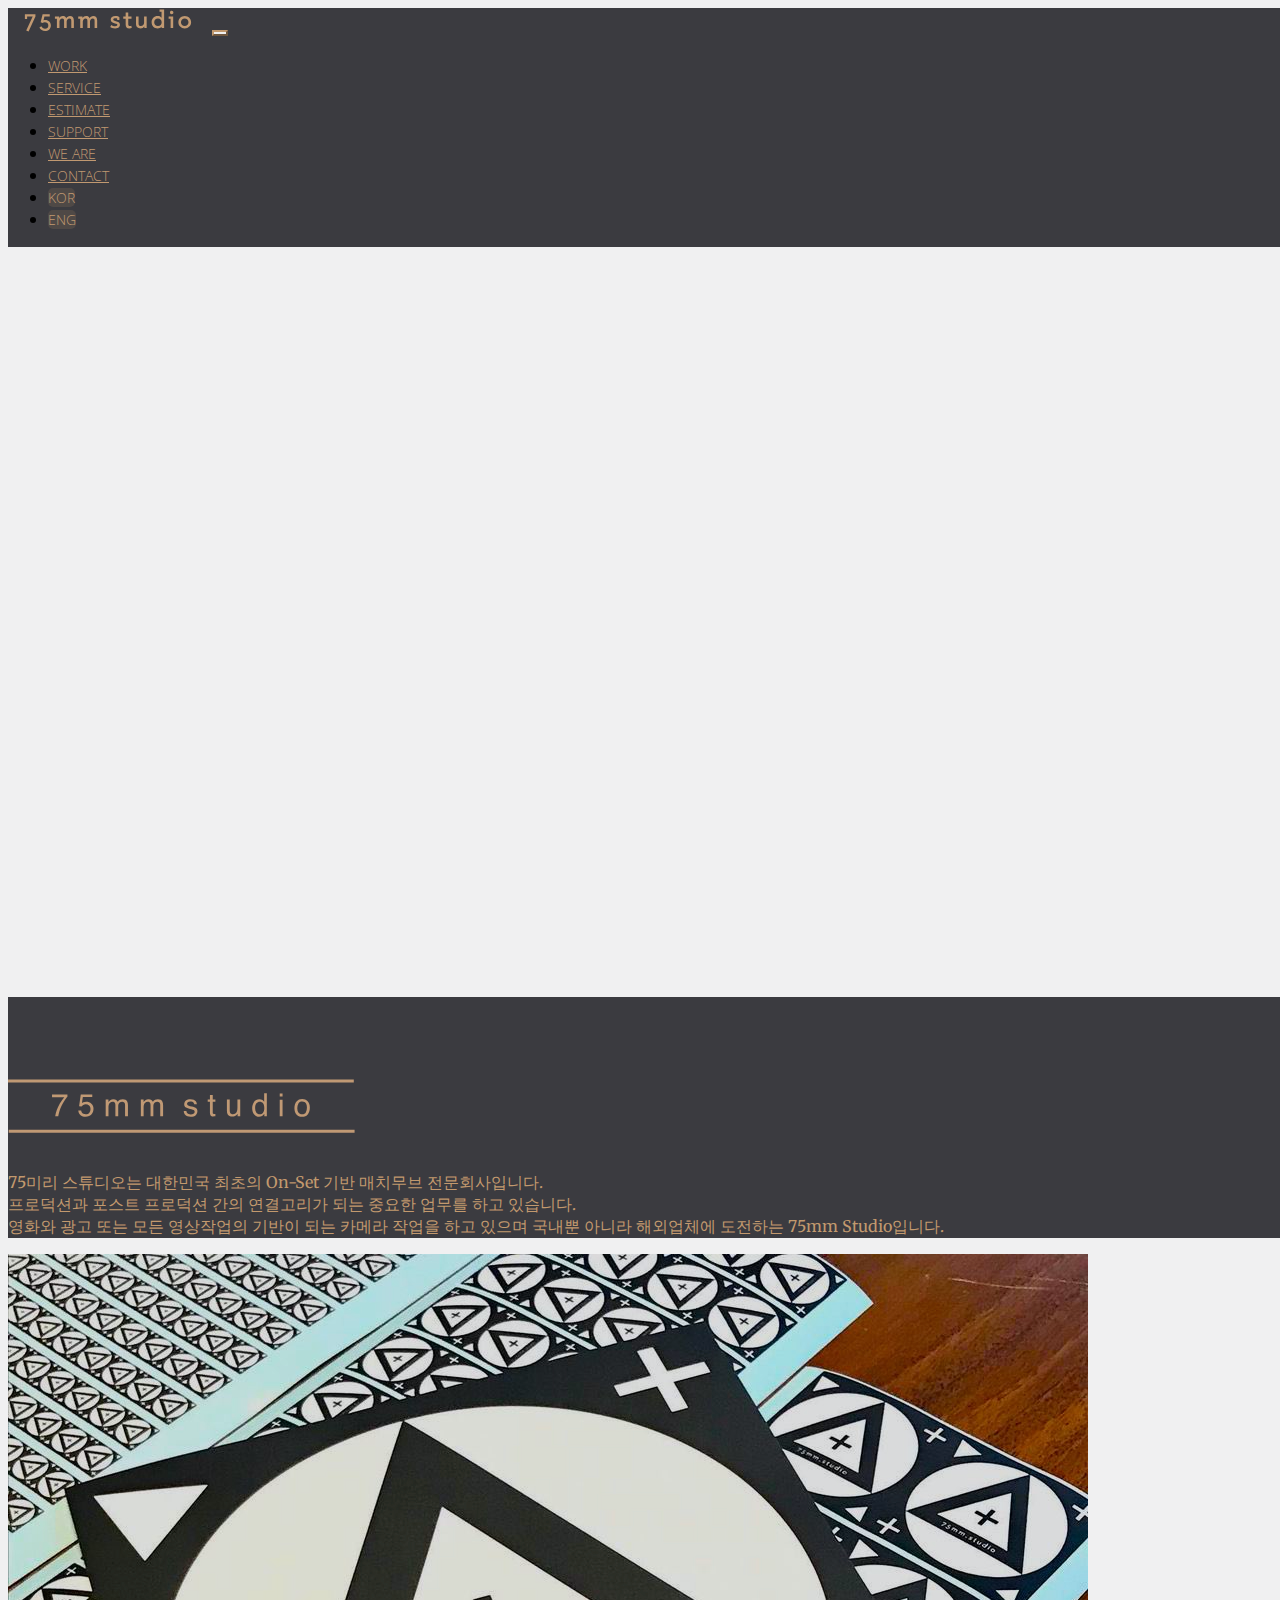
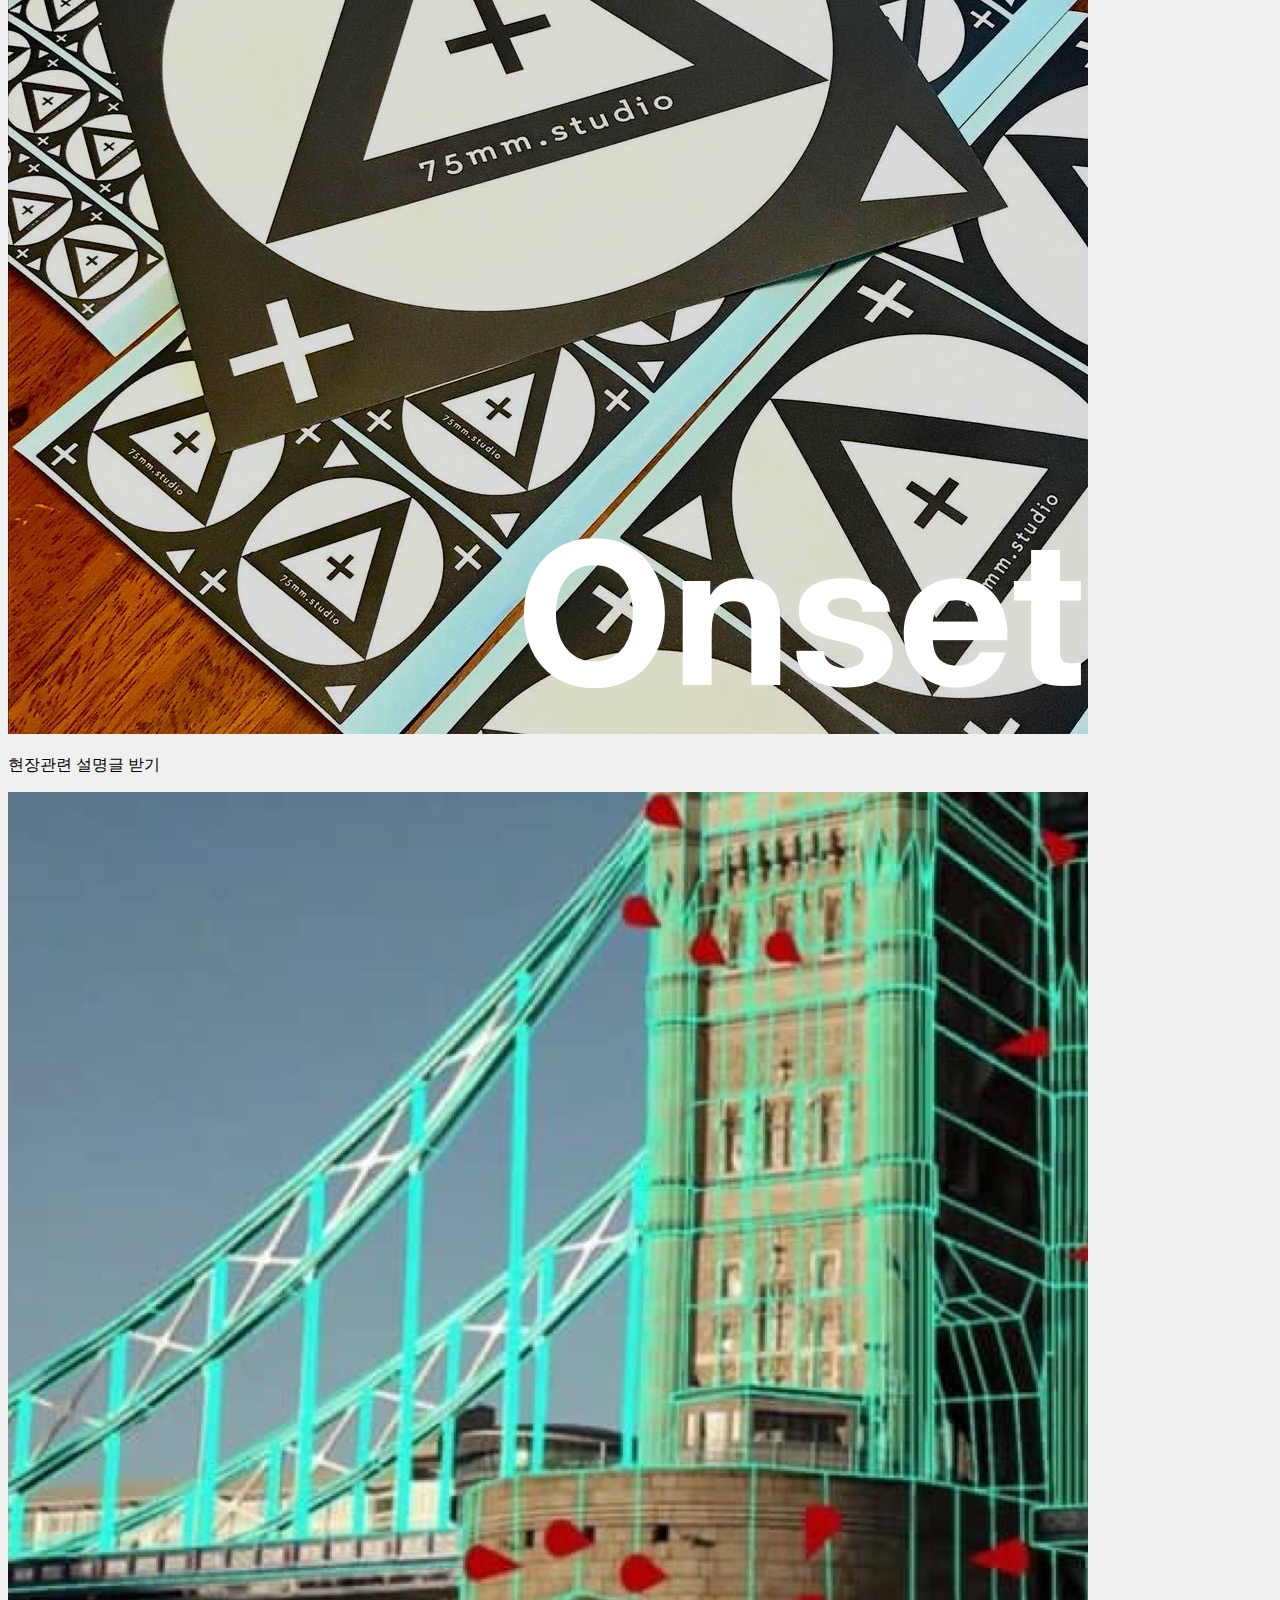
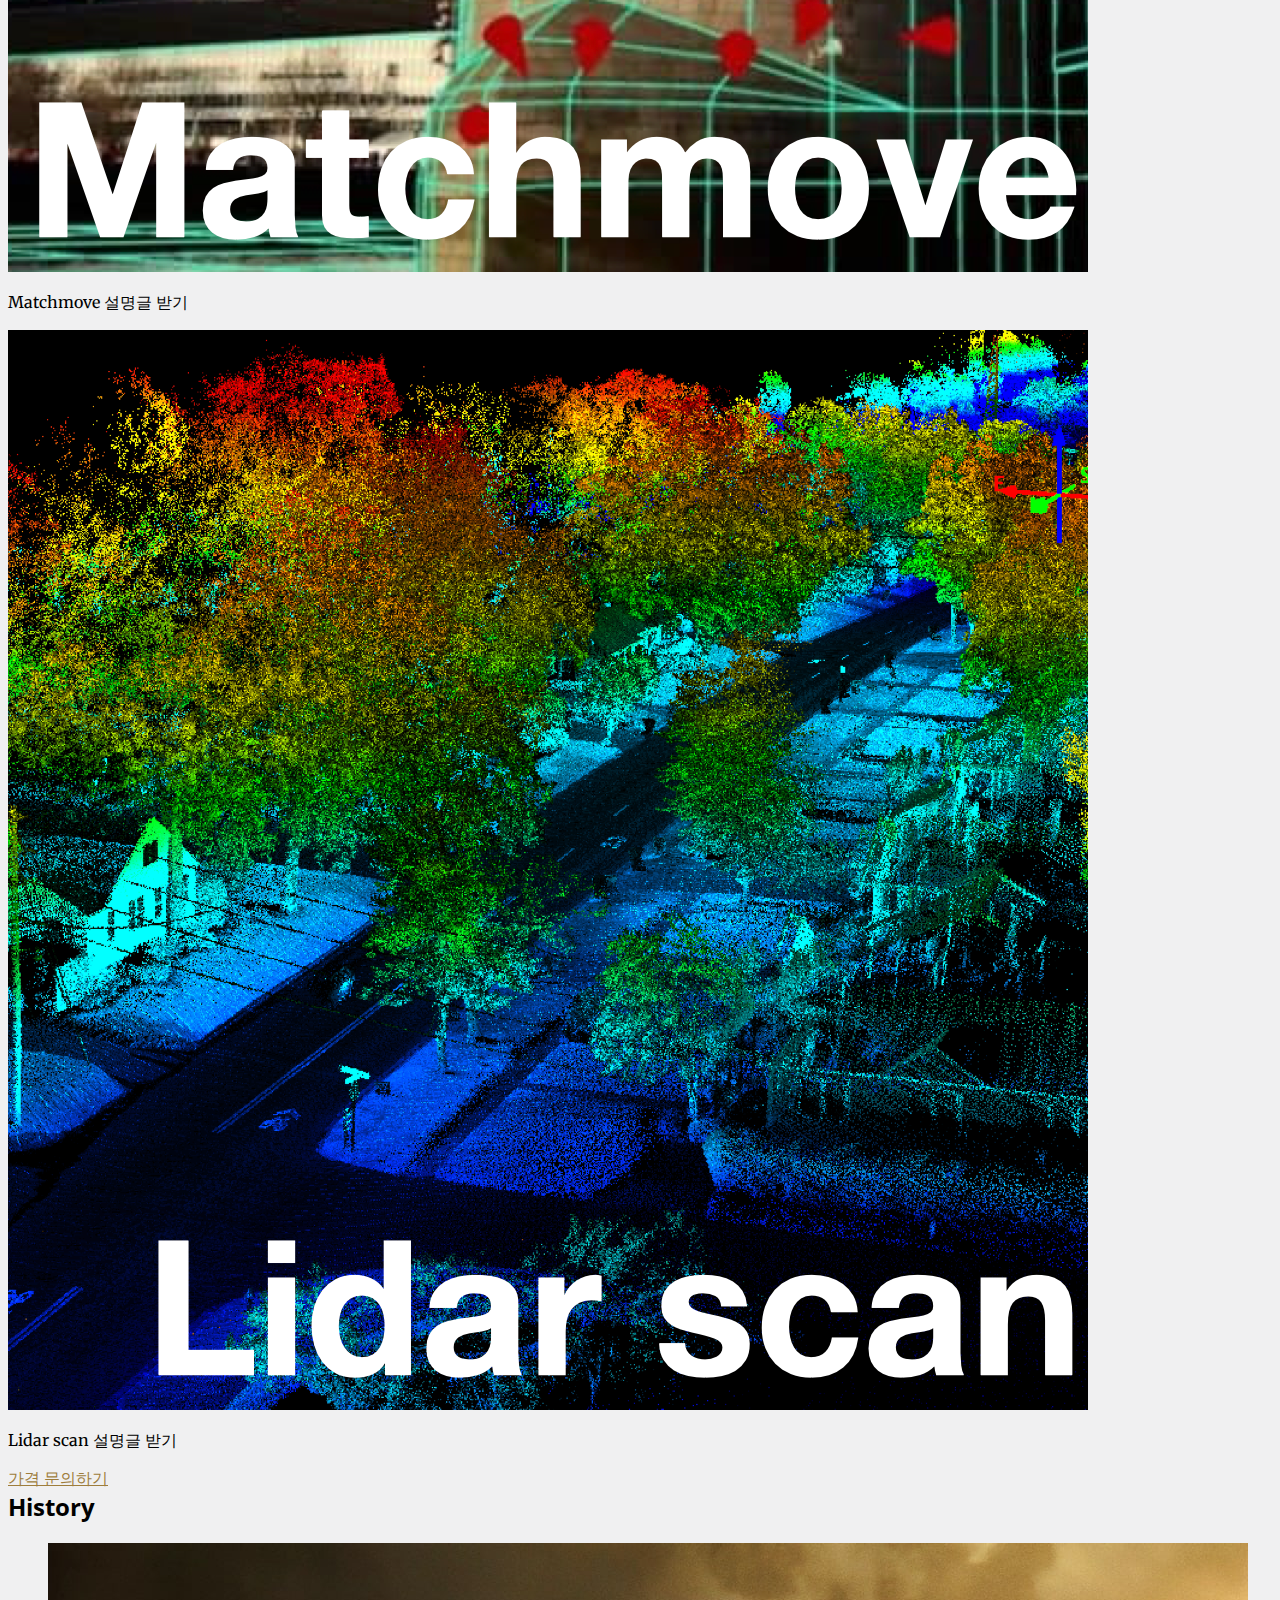
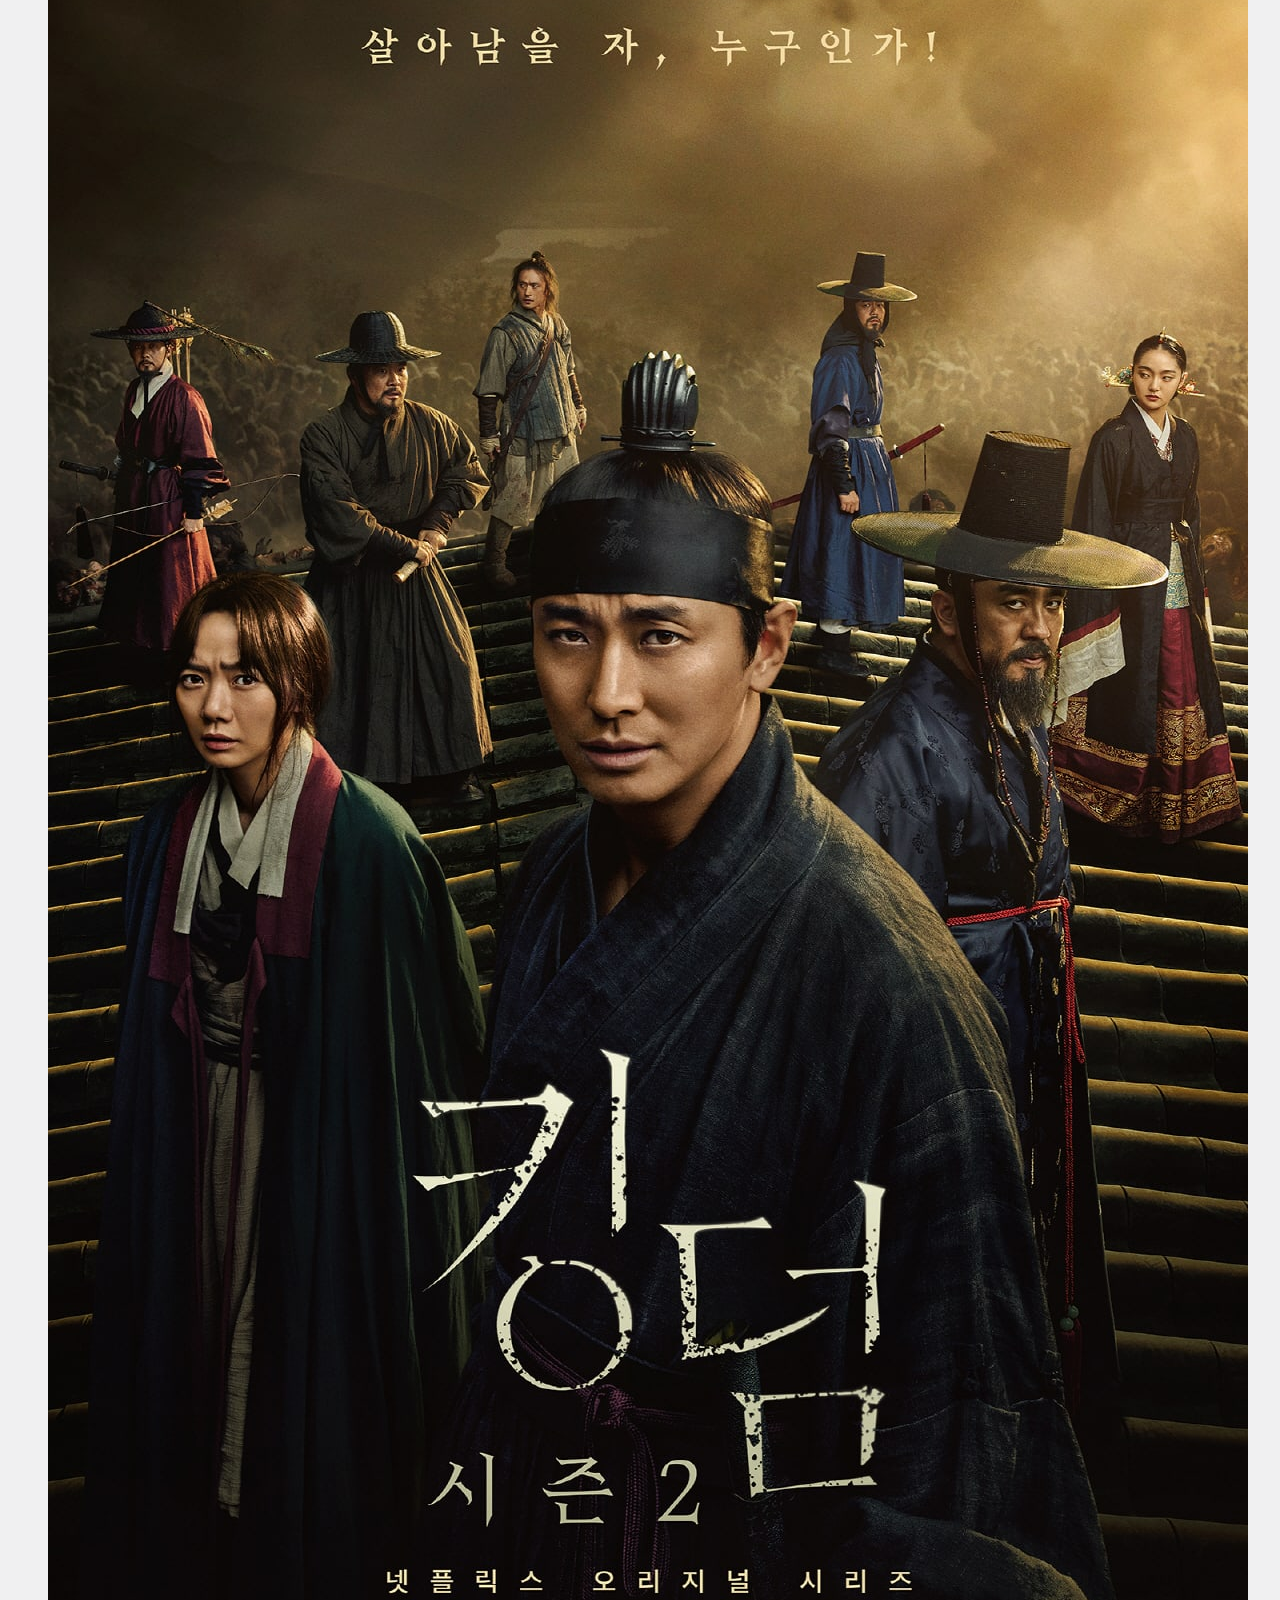
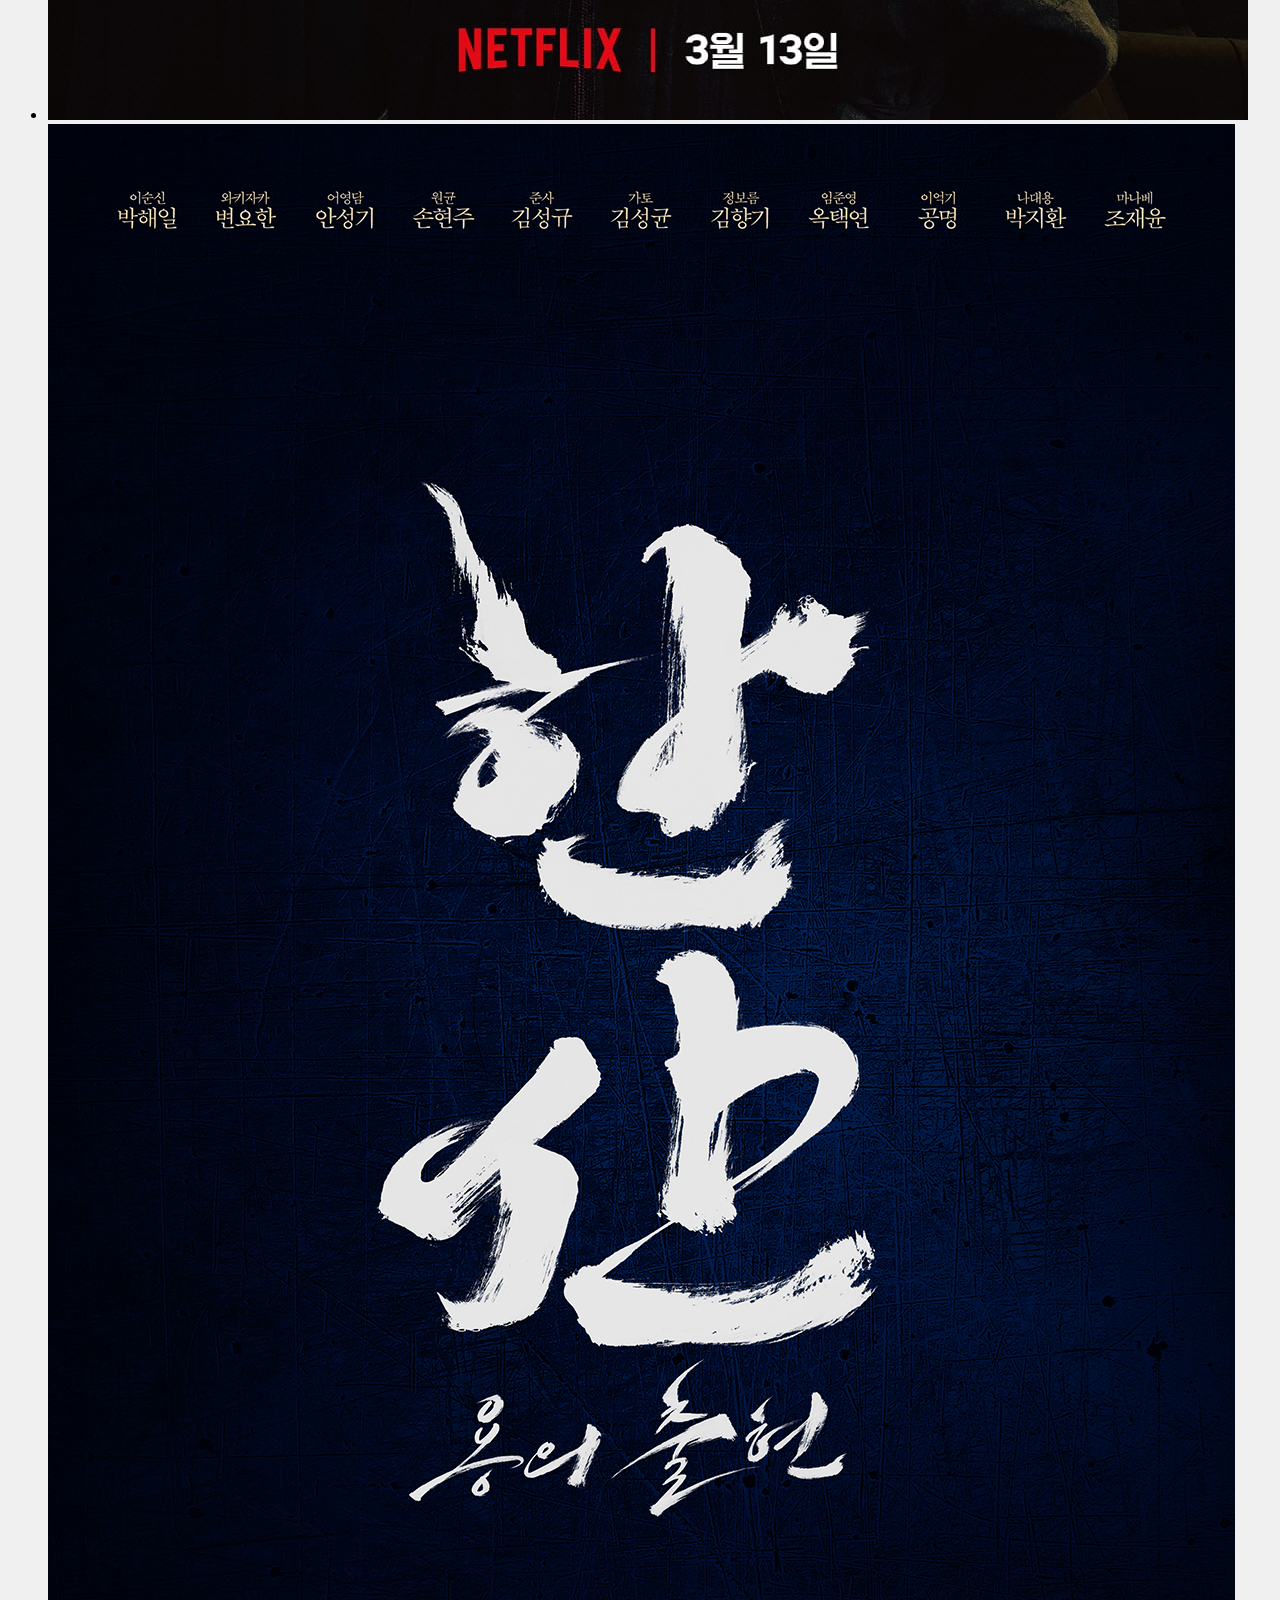
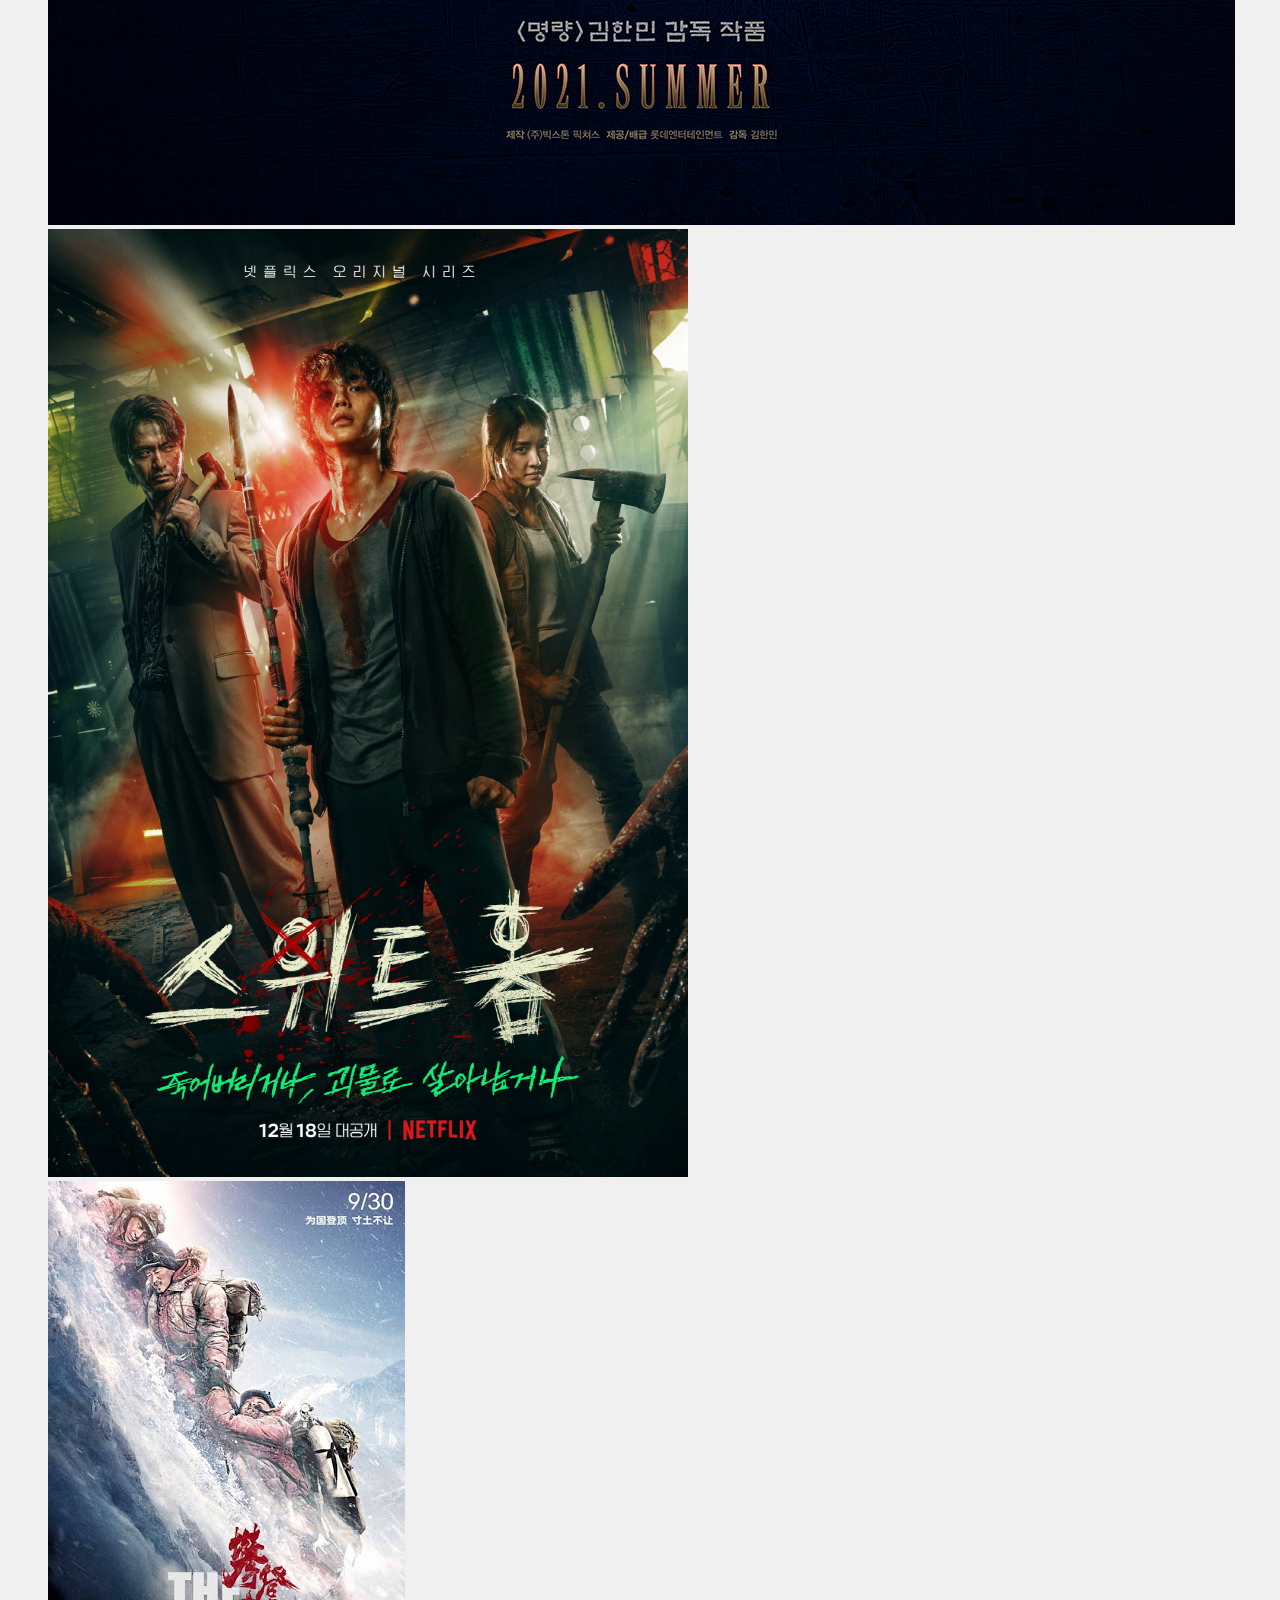
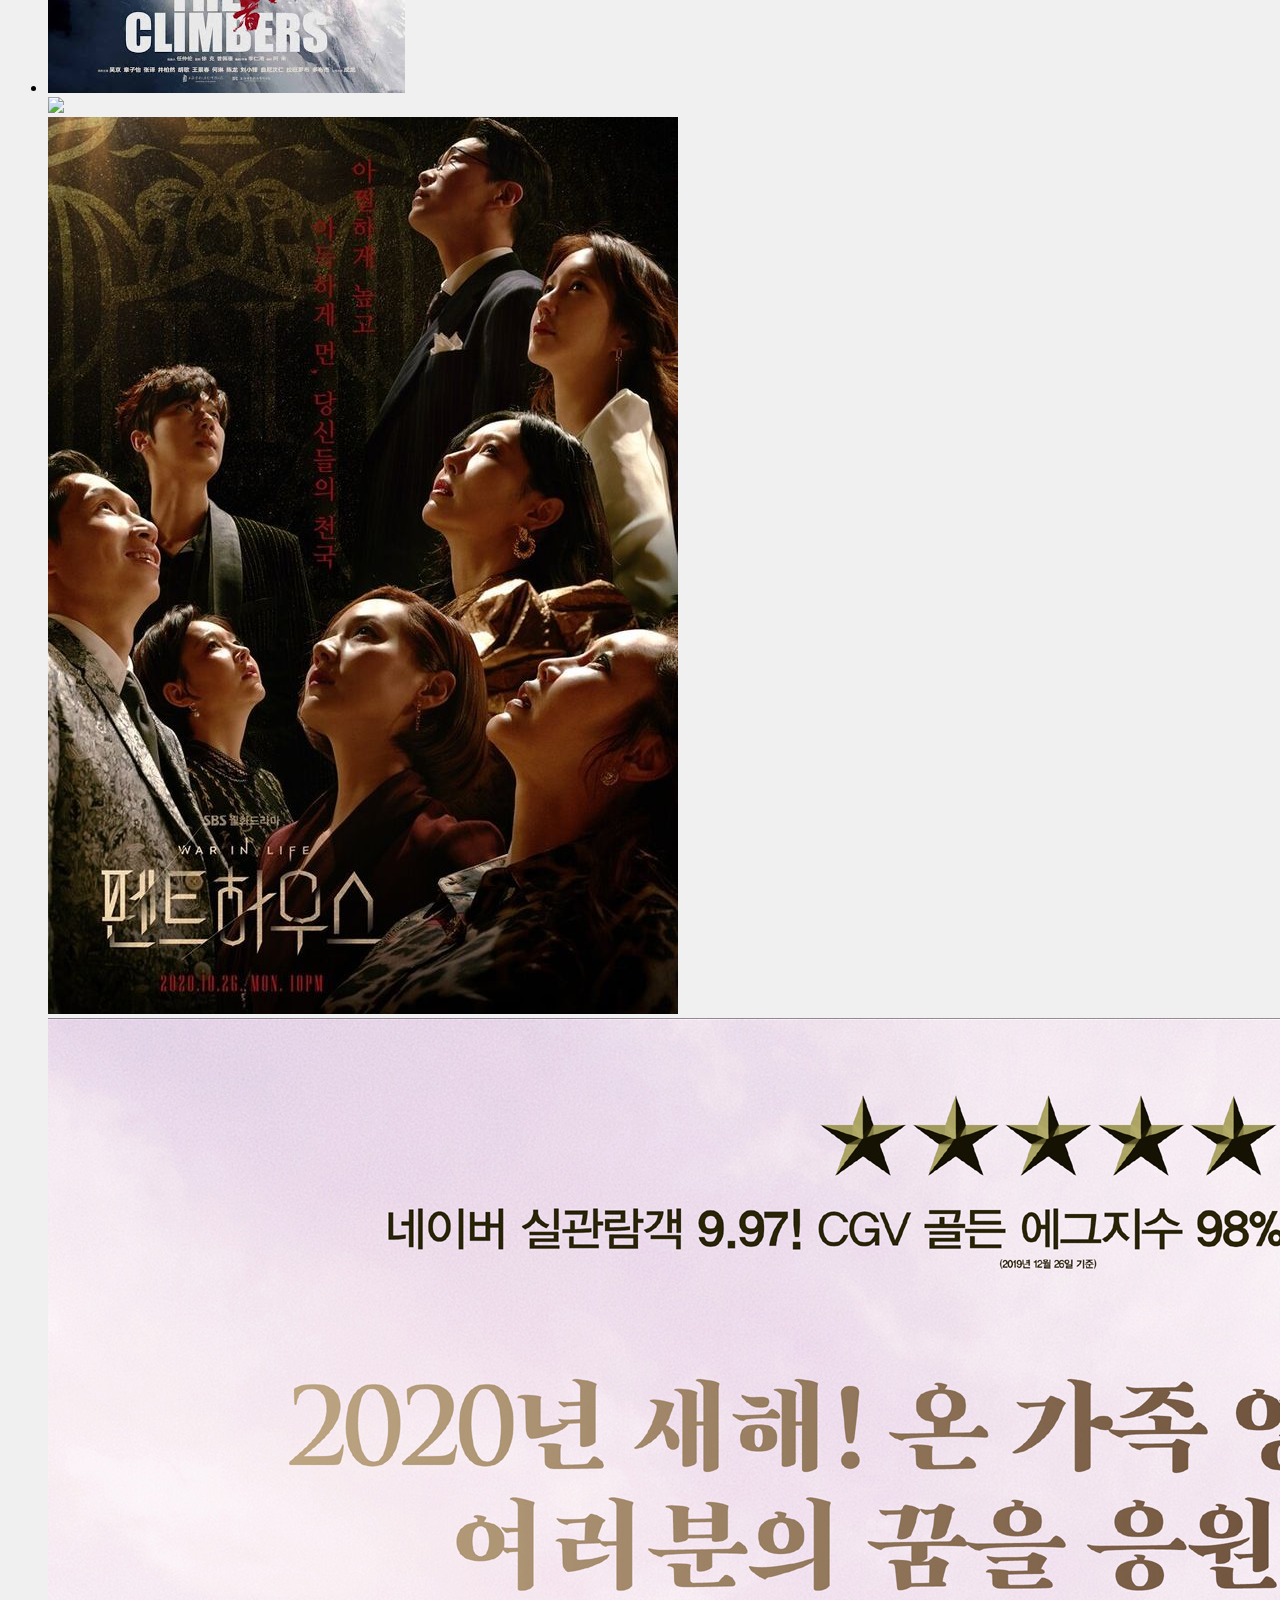
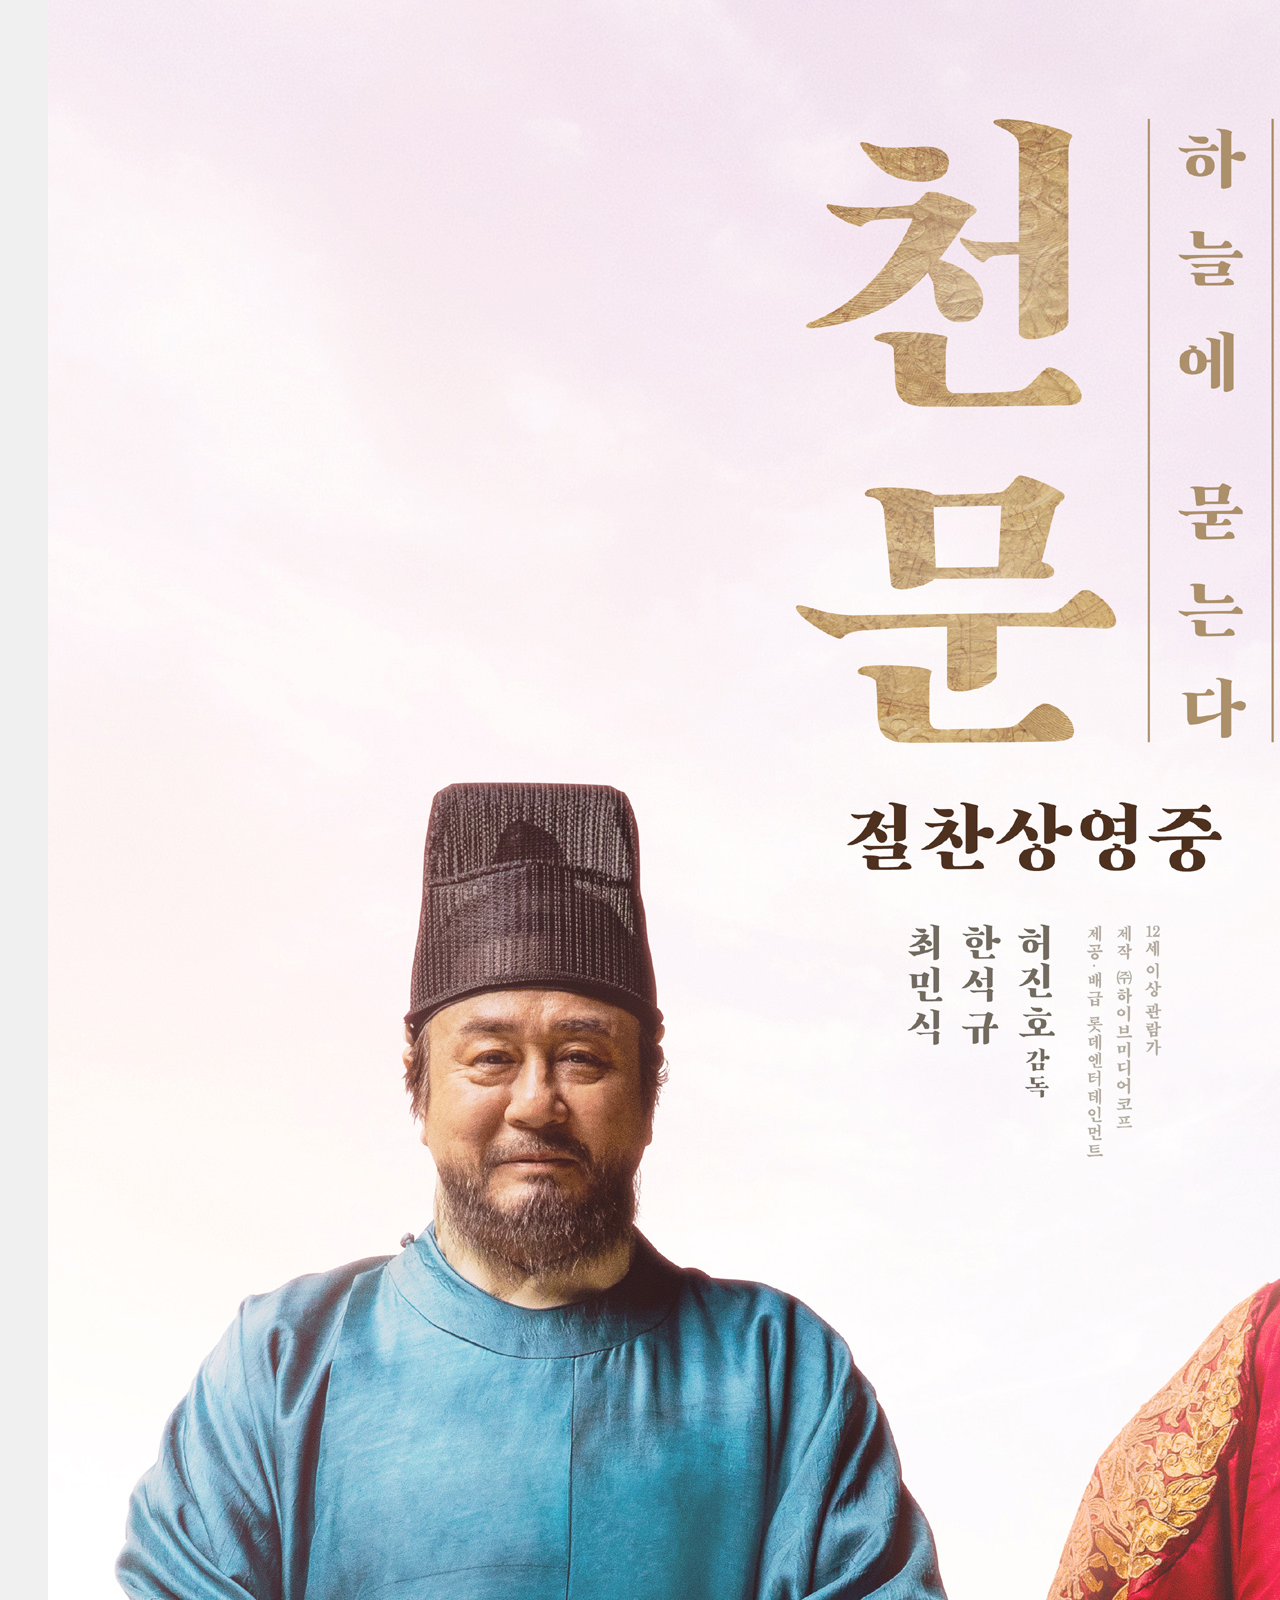
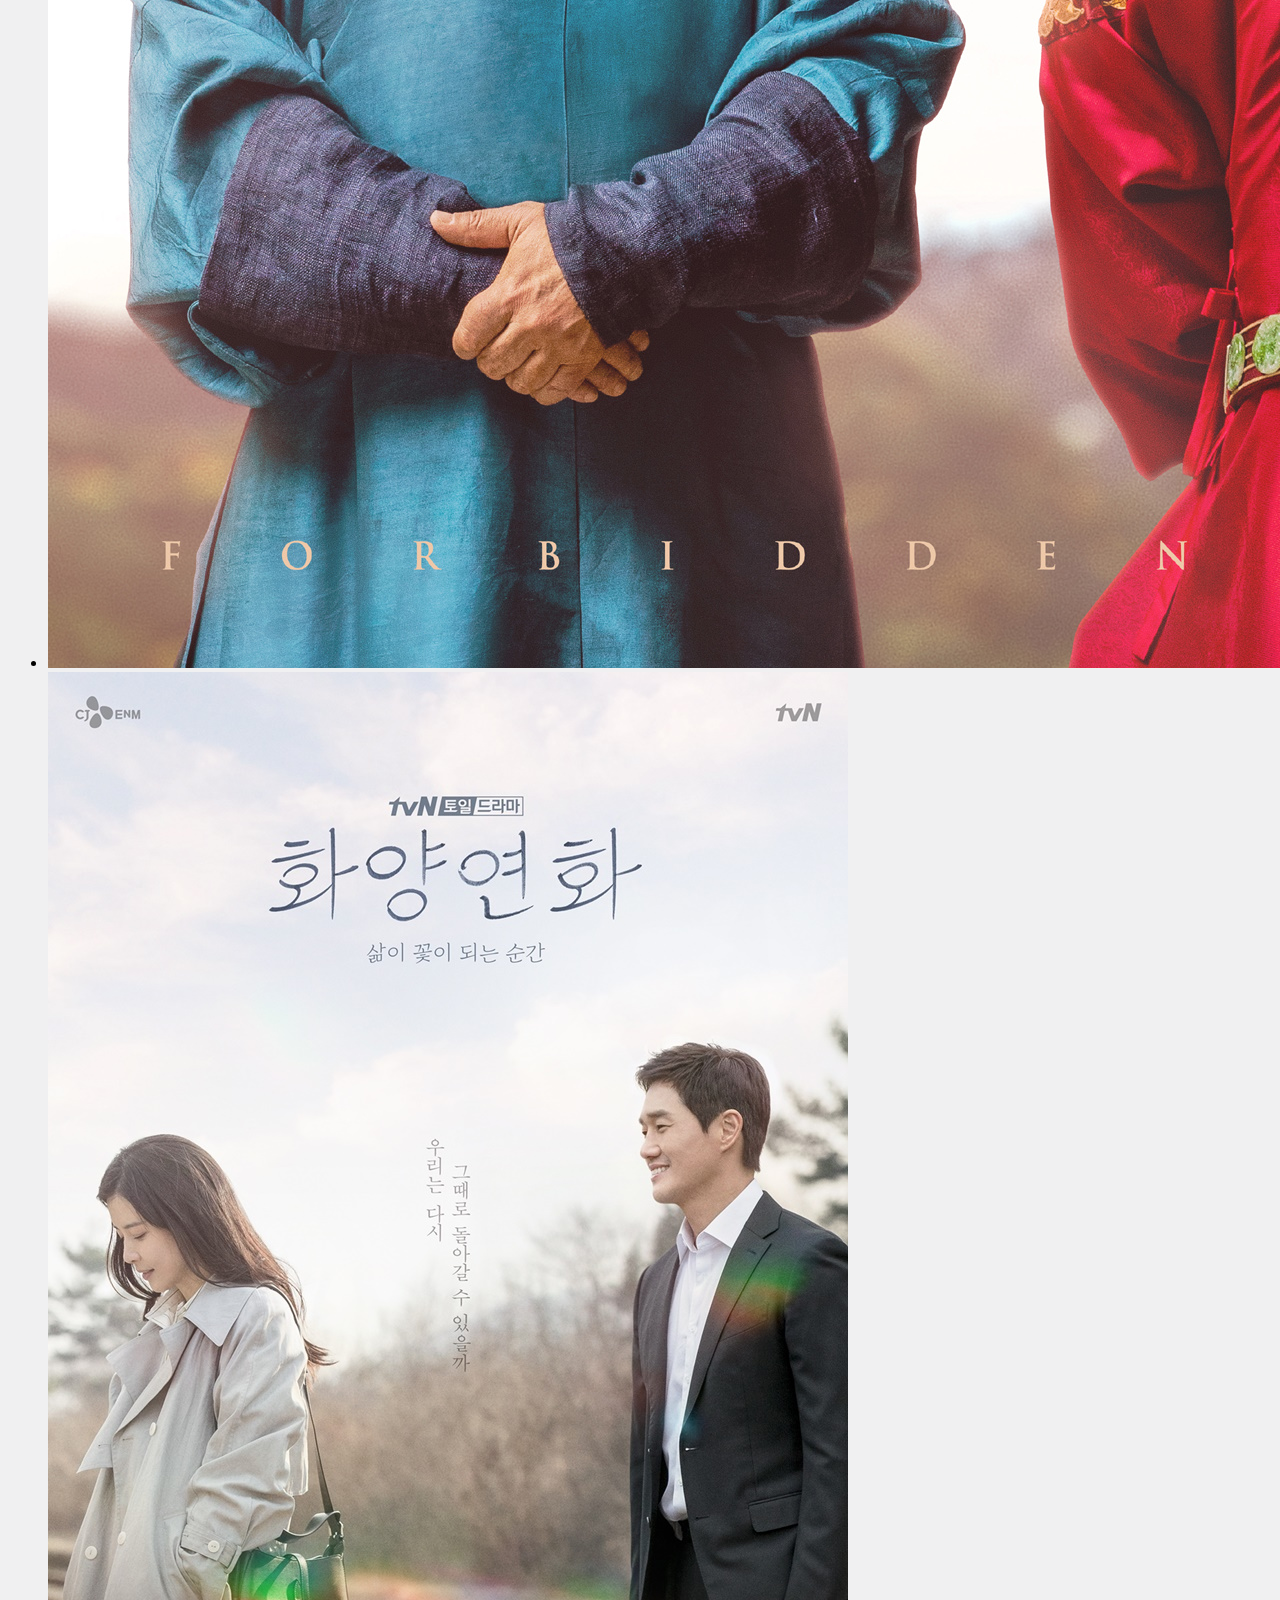
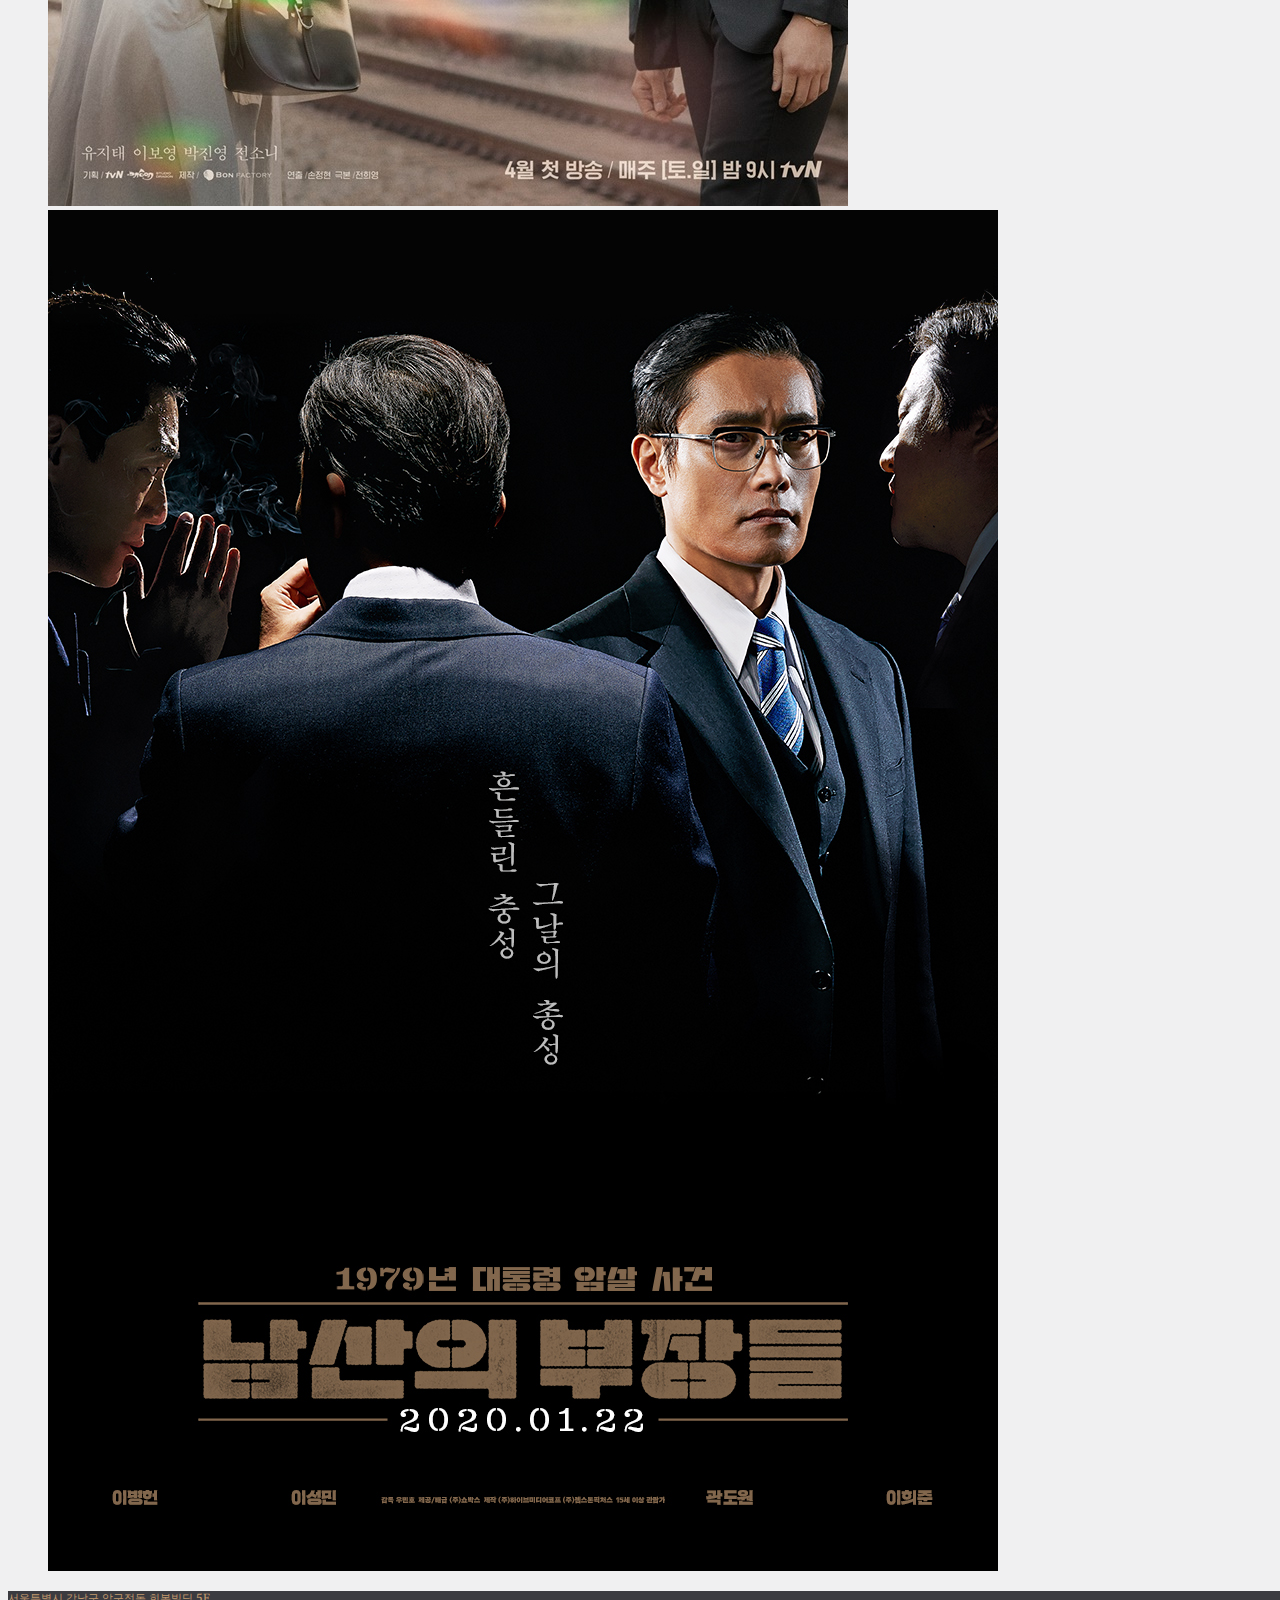
==== index.html @ 2af7a312 "Merge branch 'main' of https://github.com/75mm-studio/web2 into bootstrap" ====
<!DOCTYPE html>
<html lang="en">
  <head>
    <meta charset="utf-8">
    <meta name="viewport" content="width=device-width, initial-scale=1, shrink-to-fit=no">
    <meta name="description" content="75mm.studio homepage">
    <meta name="author" content="lazypic">
	  <link rel="icon" href="img/webicon.png">
	  <link rel="apple-touch-icon" href="img/webicon.png">

    <title>75mm.Studio</title>

    

    <!-- Bootstrap core CSS -->
    <link href="https://cdn.jsdelivr.net/npm/bootstrap@5.0.1/dist/css/bootstrap.min.css" rel="stylesheet" integrity="sha384-+0n0xVW2eSR5OomGNYDnhzAbDsOXxcvSN1TPprVMTNDbiYZCxYbOOl7+AMvyTG2x" crossorigin="anonymous">

    <!-- Custom fonts for this template -->
    <link rel="stylesheet" href="https://use.fontawesome.com/releases/v5.1.1/css/all.css" integrity="sha384-O8whS3fhG2OnA5Kas0Y9l3cfpmYjapjI0E4theH4iuMD+pLhbf6JI0jIMfYcK3yZ" crossorigin="anonymous">
    <link href='https://fonts.googleapis.com/css?family=Open+Sans:300italic,400italic,600italic,700italic,800italic,400,300,600,700,800' rel='stylesheet' type='text/css'>
    <link href='https://fonts.googleapis.com/css?family=Merriweather:400,300,300italic,400italic,700,700italic,900,900italic' rel='stylesheet' type='text/css'>

    <!-- Plugin CSS -->
    <link href="https://cdnjs.cloudflare.com/ajax/libs/magnific-popup.js/1.1.0/magnific-popup.min.css" rel="stylesheet">
    <!-- Font -->
    <link rel="stylesheet" type="text/css" href="https://cdn.rawgit.com/moonspam/NanumSquare/master/nanumsquare.css">

    <!-- Custom styles for this template -->
    <link rel="preload" href="./img/cameraTracking.jpg" as="image">
    <link rel="preload" href="./img/objectTracking.jpg" as="image">
    <link rel="preload" href="./img/rotomation.jpg" as="image">
    <link href="css/creative.css" rel="stylesheet">
    <!--슬라이드 라이브러리-->
    <link rel="stylesheet" href="https://cdn.jsdelivr.net/npm/@splidejs/splide@latest/dist/css/splide.min.css">
  </head>

  <body id="page-top">

    <!-- Navigation -->
    <nav class="navbar navbar-expand-lg navbar-light fixed-top" id="mainNav">
        <div class="container">
          <a class="navbar-brand js-scroll-trigger" href="/index.html"><img src="img/logo_small.svg"></a>
          
          <button class="navbar-toggler navbar-toggler-right custom-toggler" type="button" data-toggle="collapse" data-target="#navbarResponsive" aria-controls="navbarResponsive" aria-expanded="false" aria-label="Toggle navigation">
            <span class="navbar-toggler-icon"></span>
          </button>
          
          
          <div class="collapse navbar-collapse" id="navbarResponsive">
            <ul class="navbar-nav ml-auto">
              <li class="nav-item pl-3 pr-3">
                <a class="nav-link js-scroll-trigger" href="/index.html">WORK</a>
              </li>
              <li class="nav-item pl-3 pr-3">
                <a class="nav-link js-scroll-trigger" href="/">SERVICE</a>
              </li>
              <li class="nav-item pl-3 pr-3">
                <a class="nav-link js-scroll-trigger" href="/">ESTIMATE</a>
              </li>
              <li class="nav-item pl-3 pr-3">
                <a class="nav-link js-scroll-trigger" href="/">SUPPORT</a>
              </li>
              <li class="nav-item pl-3 pr-3">
                <a class="nav-link js-scroll-trigger" href="/">WE ARE</a>
              </li>
              <li class="nav-item pl-3 pr-5">
                <a class="nav-link js-scroll-trigger" href="/">CONTACT</a>
              </li>
              <li class="nav-item">
                <a class="nav-link button_lang current_lang btn btn-primary p-1 m-1" id="kor_click">Kor</a>
              </li>
              <li class="nav-item">
                <a class="nav-link button_lang btn btn-primary p-1 m-1" id="eng_click">Eng</a>
              </li>
            </ul>
          </div>
        </div>
    </nav>
    <!-- Navigation End--> 

<!--First block-->
<div id="vimeoWrap">
  <iframe src="https://player.vimeo.com/video/361223953?autoplay=1&loop=1&muted=1" allow="autoplay" frameborder="0" webkitallowfullscreen mozallowfullscreen allowfullscreen></iframe>
</div>
<!--First block End-->

<header class="bg-primary text-center text-white d-flex">
  <div class="container my-auto">
    <div class="row my-4">
      <div class="col-12">
          <br><br><br><br><!--explorer11에서는 로고가 살짝 잘린다. 조금 내리기 위한 용도이다.-->
          <img src="img/logo/logo_slim_v03.svg" class="mx-auto d-block">
      </div>
      <div class="col-lg-12">
        <p class="mb-5 text-gold kor">
          75미리 스튜디오는 대한민국 최초의 On-Set 기반 매치무브 전문회사입니다.<br>
          프로덕션과 포스트 프로덕션 간의 연결고리가 되는 중요한 업무를 하고 있습니다.<br>
          영화와 광고 또는 모든 영상작업의 기반이 되는 카메라 작업을 하고 있으며
          국내뿐 아니라 해외업체에 도전하는 75mm Studio입니다.
        </p>
        <p class="mb-5 text-gold eng">
          75mm Studio is the first specialized On-Set Matchmove company in the Republic of Korea.<br>
          We work as a crucial position in the connection between production and post-production.<br>
          75mm Studio focus on camera works which are the basis for all media works including commercial, drama, and movie.<br>
          We are keeping doing our best not only in domestic but overseas.<br>
        </p>
      </div>
    </div>
  </div>
</header>


<!--Service block-->
<div class="container p-3">
  <div class="row">
    <div class="col text-center">
      <div class="service-box mx-auto">
          <a href="onset.html">
            <img src="img/onset.png" class="img-thumbnail rounded">
          </a>
          <p class="text-muted mb-0 kor">
            현장관련 설명글 받기
          </p>
          <p class="text-muted mb-0 eng">
            Onset Text
          </p>
      </div>
    </div>
    <div class="col text-center">
      <div class="service-box mx-auto">
        <a href="matchmove.html">
          <img src="img/matchmove.png" class="img-thumbnail rounded border-0">
        </a>
        <p class="text-muted mb-0 kor">
          Matchmove 설명글 받기
        </p>
        <p class="text-muted mb-0 eng">
          Matchmove text
        </p>
      </div>
    </div>
    <div class="col text-center">
      <div class="service-box mx-auto">
        <a href="lidar.html">
          <img src="img/lidar.png" class="img-thumbnail rounded border-0">
        </a>
        <p class="text-muted mb-0 kor">
          Lidar scan 설명글 받기
        </p>
        <p class="text-muted mb-0 eng">
          Lidar scan text.
        </p>
      </div>
    </div>
  </div>
  <div class="row mt-5">
    <div class="col text-center">
      <a href="estimate.html">가격 문의하기</a>
    </div>
  </div>
</div>
<!--Third block End-->


<!--Carousel block Start-->
<div class="container pt-5">
  <div class="row">
    <div class="col-lg-12 text-center">
      <h2 class="section-heading">History</h2>
    </div>
  </div>
</div>
<div class="splide pb-5">
	<div class="splide__track">
		<ul class="splide__list">
			<li class="splide__slide">
        <div class="row">
          <div class="col"></div>
          <div class="col">
            <img class="d-block w-100" src="img/poster/2021/kingdom-2-1.jpg">
          </div>
          <div class="col">
            <img class="d-block w-100" src="img/poster/2021/movie_image.jpg">
          </div>
          <div class="col">
            <img class="d-block w-100" src="img/poster/2021/sweethome.jpg">
          </div>
          <div class="col"></div>
        </div>
      </li>
			<li class="splide__slide">
        <div class="row">
          <div class="col"></div>
          <div class="col">
            <img class="d-block w-100" src="img/poster/2020/THE_CLIMBERS.jpg">
          </div>
          <div class="col">
            <img class="d-block w-100" src="img/poster/2021/97898_70480_747.jpg">
          </div>
          <div class="col">
            <img class="d-block w-100" src="img/poster/2021/house.jpg">
          </div>
          <div class="col"></div>
        </div>
      </li>
			<li class="splide__slide">
        <div class="row">
          <div class="col"></div>
          <div class="col">
            <img class="d-block w-100" src="img/poster/2020/CHUNMOON.jpg">
          </div>
          <div class="col">
            <img class="d-block w-100" src="img/poster/2020/DR_HYYH.jpg">
          </div>
          <div class="col">
            <img class="d-block w-100" src="img/poster/2020/NAMSAN.jpg">
          </div>
          <div class="col"></div>
        </div>
      </li>
		</ul>
	</div>
</div>
<!--Carousel block End-->



<!--Fifth block-->
<!--Fifth block End-->
  
<!--footer-->
    <footer class="p-3 text-center bg-primary">
        <div class="row">
          <div class="col-12 text-center text-gold" id="copyright">
            서울특별시 강남구 압구정동 희봉빌딩 5F<br>
            ⓒ 2021 75mm Studio Co., Ltd. All rights reserved.
          </div>
        </div>
    </footer>
<!--footer end-->
  </body>
  <!--script-->
  <script src="https://code.jquery.com/jquery-3.3.1.slim.min.js" integrity="sha384-q8i/X+965DzO0rT7abK41JStQIAqVgRVzpbzo5smXKp4YfRvH+8abtTE1Pi6jizo" crossorigin="anonymous"></script>
  <script src="https://cdn.jsdelivr.net/npm/bootstrap@5.0.1/dist/js/bootstrap.bundle.min.js" integrity="sha384-gtEjrD/SeCtmISkJkNUaaKMoLD0//ElJ19smozuHV6z3Iehds+3Ulb9Bn9Plx0x4" crossorigin="anonymous"></script>
  <script src="https://unpkg.com/scrollreveal"></script>
  <script src="https://cdnjs.cloudflare.com/ajax/libs/magnific-popup.js/1.1.0/jquery.magnific-popup.min.js"></script>
  <script src="js/creative.js"></script>
  <script src="js/homepage.js"></script>
  <!--슬라이드 라이브러리-->
  <script src="https://cdn.jsdelivr.net/npm/@splidejs/splide@latest/dist/js/splide.min.js"></script>
  <!--슬라이드 라이브러리를 마운트해야 슬라이드가 작동된다.-->
  <script>
    new Splide( '.splide', {
      type: 'loop',
    } ).mount();
  </script>
</html>
---- css/creative.css ----
/*!
 * Start Bootstrap - Creative v5.0.1 (https://startbootstrap.com/template-overviews/creative)
 * Copyright 2013-2018 Start Bootstrap
 * Licensed under MIT (https://github.com/BlackrockDigital/startbootstrap-creative/blob/master/LICENSE)
 */

 body,
 html {
   width: 100%;
   height: 100%;
 }
 
 body {
   font-family: 'NanumSquare', 'Merriweather', 'Helvetica Neue', Arial, sans-serif;
   background-color: #F0f0F1;
 }
 
 hr {
   max-width: 100px;
   border-width: 2px;
   border-color: #C2996E;
 }
 
 .eng {
   display: none;
 }
 
 .text-gold {
   color: #C2996E;
 }
 
 .button_lang {
   color: #FFFFFF;
   border-color: #C2996E;
 }
 
 .custom-toggler.navbar-toggler {
   border-color: #C2996E;
 }
 .custom-toggler .navbar-toggler-icon {
 background-image: url("data:image/svg+xml;charset=utf8,%3Csvg viewBox='0 0 32 32' xmlns='http://www.w3.org/2000/svg'%3E%3Cpath stroke='rgba(194,153,110, 0.7)' stroke-width='2' stroke-linecap='round' stroke-miterlimit='10' d='M4 8h24M4 16h24M4 24h24'/%3E%3C/svg%3E");
 }
 
 hr.light {
   border-color: #fff;
 }
 
 a {
   color: #9e7d3c ;
   -webkit-transition: all 0.2s;
   transition: all 0.2s;
 }
 
 a:hover {
   color: rgb(222, 179, 132);
 }
 
 h1,h2,h3,h4,h5,h6 {
   font-family: 'NanumSquare', 'Open Sans', 'Helvetica Neue', Arial, sans-serif;
 }
 
 #copyright {
   font-size: 0.7em;
 }
 
 .text-footer {
   font-size: 0.8em;
 }
 
 .quote {
   color: #dbad64 ;
 }
 
 .bg-primary {
   background-color: #3b3b40 !important;
 }
 
 .bg-dark {
   background-color: #3b3b40 !important;
 }
 
 .text-faded {
   color: rgba(255, 255, 255, 0.7);
 }
 
 section {
   padding: 8rem 0;
 }
 
 .section-heading {
   margin-top: 0;
 }
 
 ::-moz-selection {
   color: #fff;
   background: #3b3b40;
   text-shadow: none;
 }
 
 ::selection {
   color: #fff;
   background: #3b3b40;
   text-shadow: none;
 }
 
 img::-moz-selection {
   color: #fff;
   background: transparent;
 }
 
 img::selection {
   color: #fff;
   background: transparent;
 }
 
 img::-moz-selection {
   color: #fff;
   background: transparent;
 }
 
 .vimeo {
     width: 280px;
   height: 157px;
 }
 
 
 #mainNav {
   border-bottom: 1px solid #3b3b40;
   background-color: #3b3b40;
   font-family: 'NanumSquare', 'Open Sans', 'Helvetica Neue', Arial, sans-serif;
   -webkit-transition: all 0.2s;
   transition: all 0.2s;
 }
 
 #mainNav .navbar-brand {
   font-weight: 300;
   color: #C2996E;
   font-family: 'NanumSquare', 'Open Sans', 'Helvetica Neue', Arial, sans-serif;
 }
 
 #mainNav .navbar-brand:focus, #mainNav .navbar-brand:hover {
   color: #fff ;
 }
 
 #mainNav .navbar-nav > li.nav-item > a.nav-link,
 #mainNav .navbar-nav > li.nav-item > a.nav-link:focus {
   font-size: .9rem;
   font-weight: 300;
   text-transform: uppercase;
   color: #C19971;
 }
 
 #mainNav .navbar-nav > li.nav-item > a.nav-link:hover,
 #mainNav .navbar-nav > li.nav-item > a.nav-link:focus:hover {
   color: rgb(227, 191, 154);
 }
 
 #mainNav .navbar-nav > li.nav-item > a.nav-link.active,
 #mainNav .navbar-nav > li.nav-item > a.nav-link:focus.active {
   color: rgb(227, 191, 154)  !important;
   background-color: transparent;
 }
 
 #mainNav .navbar-nav > li.nav-item > a.nav-link.active:hover,
 #mainNav .navbar-nav > li.nav-item > a.nav-link:focus.active:hover {
   background-color: transparent;
 }
 
 
 
 .onset01 {
   background-image: url("../img/blink.svg");
   -webkit-background-size: cover;
   -moz-background-size: cover;
   -o-background-size: cover;
   background-size: cover;
   background-position: center;
   transition: background-image 1s;
   color: #000;
 }
 
 
 .onset01:hover, .onset01:active {
   background-image: url("../img/onsetEqu.jpg");
   color: #fff;
 }
 
 .onset02 {
   background-image: url("../img/blink.svg");
   -webkit-background-size: cover;
   -moz-background-size: cover;
   -o-background-size: cover;
   background-size: cover;
   background-position: center;
   transition: background-image 1s;
   color: #000;
 }
 
 .onset02:hover, .onset02:active {
   background-image: url("../img/lidar.jpg");
   color: #fff;
 }
 
 .onset03 {
   background-image: url("../img/blink.svg");
   -webkit-background-size: cover;
   -moz-background-size: cover;
   -o-background-size: cover;
   background-size: cover;
   background-position: center;
   transition: background-image 1s;
   color: #000;
 }
 
 .onset03:hover, .onset03:active {
   background-image: url("../img/layout.jpg");
   color: #fff;
 }
 
 .matchmove01 {
   background-image: url("../img/blink.svg");
   -webkit-background-size: cover;
   -moz-background-size: cover;
   -o-background-size: cover;
   background-size: cover;
   background-position: center;
   transition: background-image 1s;
   color: #000;
 }
 
 .matchmove01:hover, .matchmove01:active {
   background-image: url("../img/cameraTracking.jpg");
   color: #fff;
 }
 
 .matchmove02 {
   background-image: url("../img/blink.svg");
   -webkit-background-size: cover;
   -moz-background-size: cover;
   -o-background-size: cover;
   background-size: cover;
   background-position: center;
   transition: background-image 1s;
   color: #000;
 }
 .matchmove02:hover, .matchmove02:active {
   background-image: url("../img/objectTracking.jpg");
   color: #fff;
 }
 
 .matchmove03 {
   background-image: url("../img/blink.svg");
   -webkit-background-size: cover;
   -moz-background-size: cover;
   -o-background-size: cover;
   background-size: cover;
   background-position: center;
   transition: background-image 1s;
   color: #000;
 }
 .matchmove03:hover, .matchmove03:active {
   background-image: url("../img/rotomation.jpg");
   color: #fff;
 }
 
 header.masthead {
   padding-top: 10rem;
   padding-bottom: calc(10rem - 56px);
   background-position: center center;
   background-size: cover;
   background-color: #3b3b40;
   min-height: 650px;
 }
 .img-fluid {
   width: 100%;
 }
 header.masthead hr {
   margin-top: 30px;
   margin-bottom: 30px;
 }
 
 header.masthead h1 {
   font-size: 2rem;
 }
 
 header.masthead p {
   font-weight: 300;
 }
 
 @media (min-width: 640px) {
   .vimeo {
       width: 320px;
       height: 180px;
   }
 }
 
 
 @media (min-width: 768px) {
   header.masthead p {
     font-size: 1.15rem;
   }
   .vimeo {
       width: 640px;
       height: 360px;
   }
   .portfolio-box .portfolio-box-caption .portfolio-box-caption-content .project-category {
     font-size: 16px;
   }
   .portfolio-box .portfolio-box-caption .portfolio-box-caption-content .project-name {
     font-size: 22px;
   }
 }
 
 
 @media (min-width: 992px) {
   header.masthead {
     height: 100vh;
     min-height: 650px;
     padding-top: 0;
     padding-bottom: 0;
   }
   header.masthead h1 {
     font-size: 3rem;
   }
   .vimeo {
       width: 768px;
       height: 432px;
   }
 }
 
 @media (min-width: 1200px) {
   header.masthead h1 {
     font-size: 4rem;
   }
   .vimeo {
       width: 1100px;
       height: 618px;
   }
 }
 
 
 @media (min-width: 1800px) {
   .vimeo {
       width: 1700px;
       height: 956px;
   }
 }
 
 /* 2560 : imac */
 @media (min-width: 2500px) {
   .vimeo {
       width: 1920px;
       height: 1080px;
   }
 }
 
 /* 3840 : 4k */
 @media (min-width: 3780px) {
   .vimeo {
       width: 1920px;
       height: 1080px;
   }
 }
 
 
 .service-box {
   max-width: 400px;
 }
 
 .portfolio-box {
   position: relative;
   display: block;
   max-width: 400px;
   margin: 0 auto;
 }
 
 .portfolio-box .portfolio-box-caption {
   position: absolute;
   bottom: 0;
   display: block;
   width: 100%;
   height: 100%;
   text-align: center;
   opacity: 0;
   background: #fff;
   -webkit-transition: all 0.2s;
   transition: all 0.2s;
 }
 
 .portfolio-box .portfolio-box-caption .portfolio-box-caption-content {
   position: absolute;
   top: 50%;
   width: 100%;
   -webkit-transform: translateY(-50%);
   transform: translateY(-50%);
   text-align: center;
 }
 
 .portfolio-box .portfolio-box-caption .portfolio-box-caption-content .project-category,
 .portfolio-box .portfolio-box-caption .portfolio-box-caption-content .project-name {
   padding: 0 15px;
   font-family: 'NanumSquare', 'Open Sans', 'Helvetica Neue', Arial, sans-serif;
 }
 
 .portfolio-box .portfolio-box-caption .portfolio-box-caption-content .project-category {
   font-size: 14px;
   font-weight: 600;
   text-transform: uppercase;
 }
 
 .portfolio-box .portfolio-box-caption .portfolio-box-caption-content .project-name {
   font-size: 18px;
 }
 
 .portfolio-box:hover .portfolio-box-caption {
   opacity: 1;
 }
 
 .portfolio-box:focus {
   outline: none;
 }
 
 
 .text-primary {
   color: #444444 !important;
 }
 
 .btn {
   font-weight: 700;
   text-transform: uppercase;
   border: none;
   border-radius: 5px;
   font-family: 'NanumSquare', 'Open Sans', 'Helvetica Neue', Arial, sans-serif;
 }
 
 .btn-xl {
   padding: 1rem 2rem;
 }
 
 .btn-primary {
   background-color: rgba(194, 153, 110, 0.15) !important;
 }
 
 .btn-primary:hover, .btn-primary:focus, .btn-primary:active {
   color: #fff;
   background-color: rgba(194, 153, 110, 0.25) !important;
 }
 
 .btn-primary:active, .btn-primary:focus {
   -webkit-box-shadow: 0 0 0 0.2rem rgba(240, 95, 64, 0.5) !important;
   box-shadow: 0 0 0 0.2rem rgba(240, 95, 64, 0.5) !important;
 }
 .nanumsquare {
   font-family: 'NanumSquare', sans-serif !important;
   font-weight: 300;
 }




 #vimeoWrap{
  position: relative;
  padding-bottom: 56.25%; /* 16/9 ratio */
  padding-top: 30px; /* IE6 workaround*/
  height: 0;
  overflow: hidden;
  margin: 0;
}
#vimeoWrap iframe,
#vimeoWrap object,
#vimeoWrap embed {
 position: absolute;
 top: 0;
 left: 0;
 width: 100%;
 height: 100%;
}

/* 포스터 슬라이드 좌우 버튼 색상을 회색으로 한다.*/
.carousel-control-prev-icon {
  background-image: url("data:image/svg+xml;charset=utf8,%3Csvg xmlns='http://www.w3.org/2000/svg' fill='%233b3b40' viewBox='0 0 8 8'%3E%3Cpath d='M5.25 0l-4 4 4 4 1.5-1.5-2.5-2.5 2.5-2.5-1.5-1.5z'/%3E%3C/svg%3E") !important;
} 
.carousel-control-next-icon {
  background-image: url("data:image/svg+xml;charset=utf8,%3Csvg xmlns='http://www.w3.org/2000/svg' fill='%233b3b40' viewBox='0 0 8 8'%3E%3Cpath d='M2.75 0l-1.5 1.5 2.5 2.5-2.5 2.5 1.5 1.5 4-4-4-4z'/%3E%3C/svg%3E") !important;
}
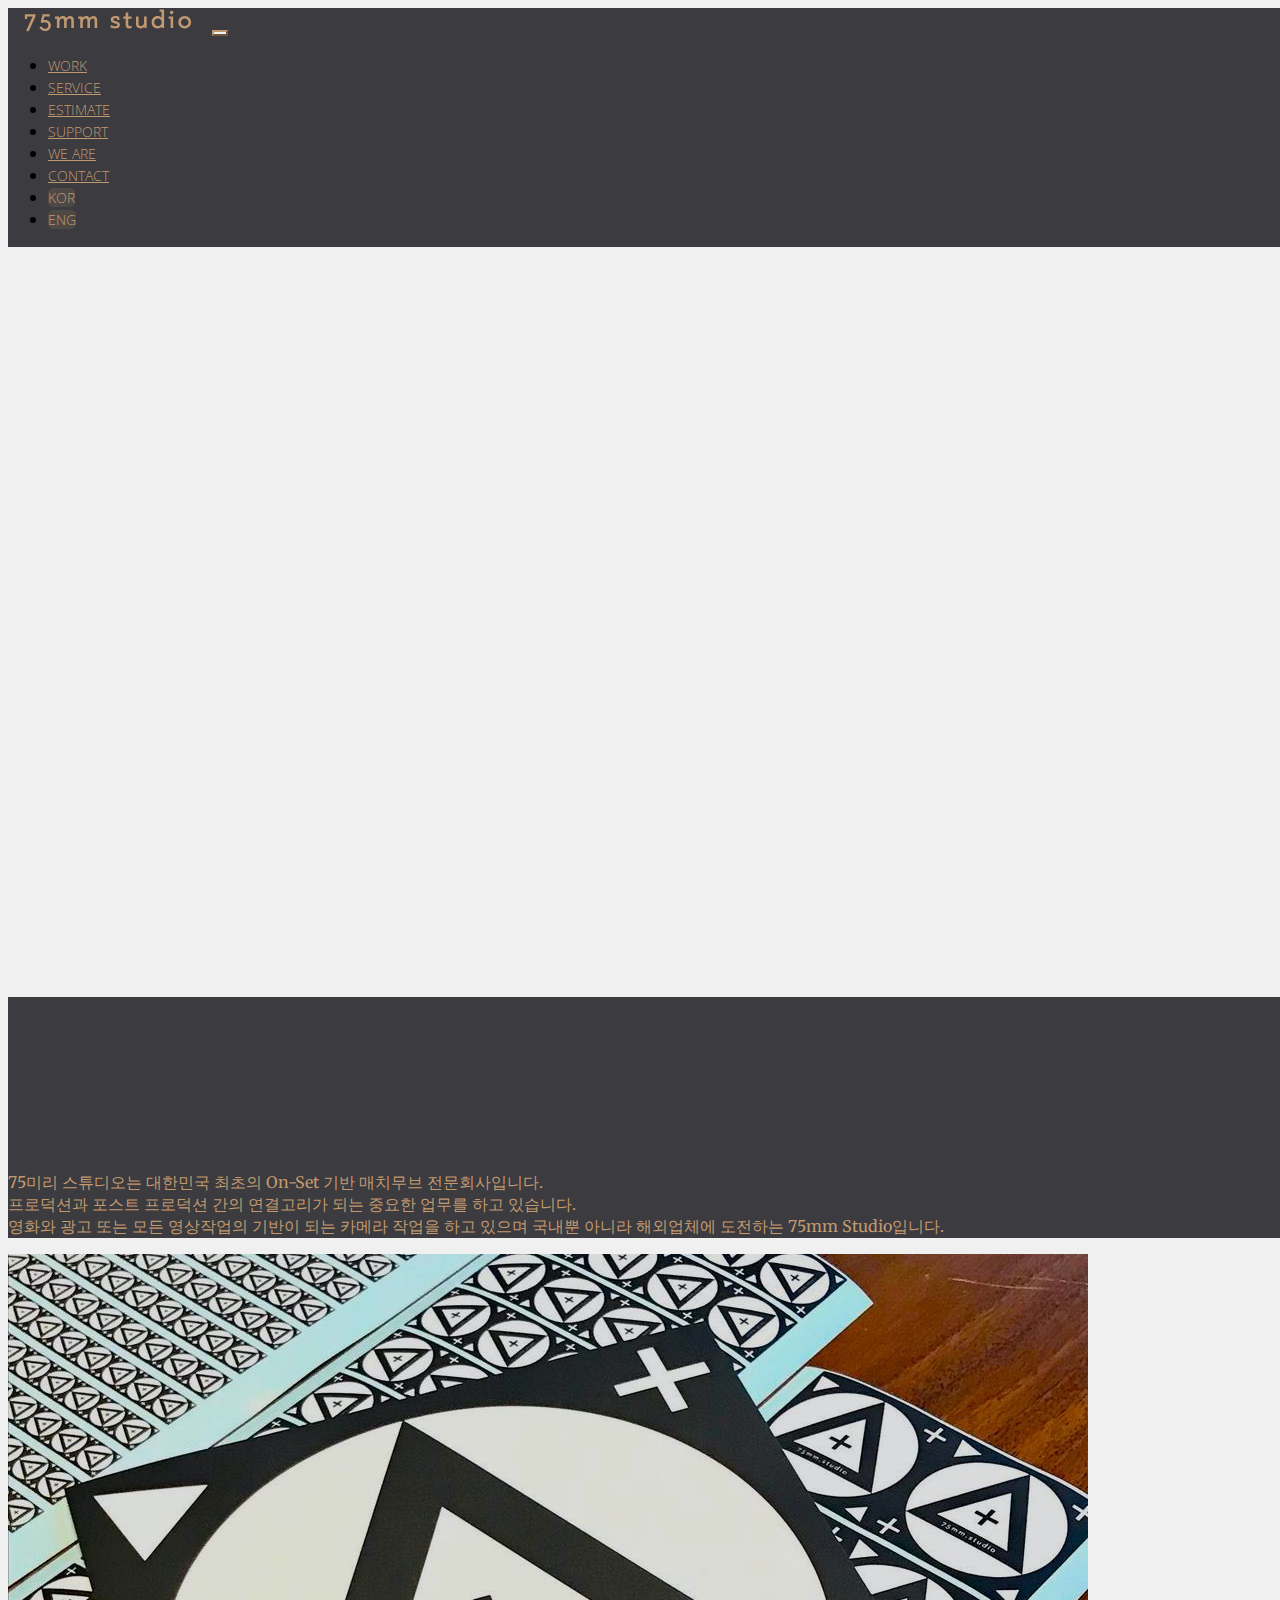
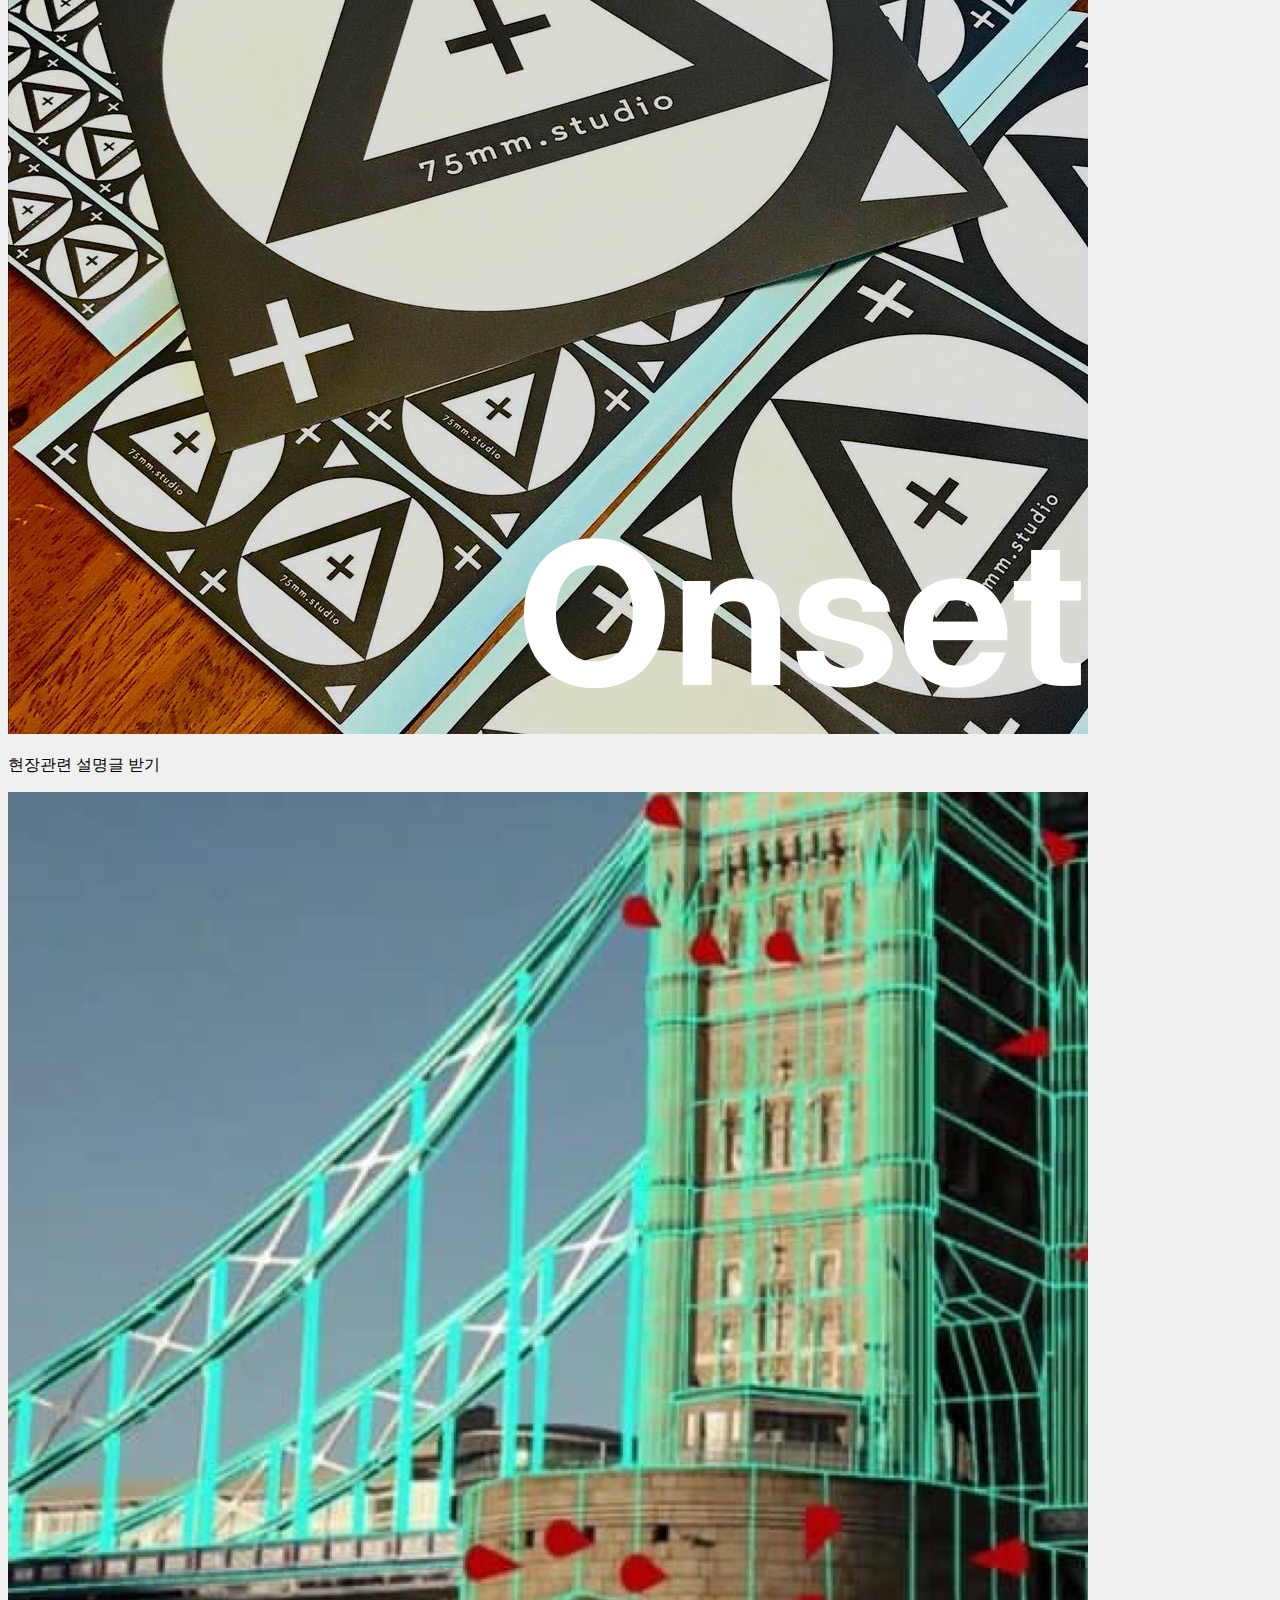
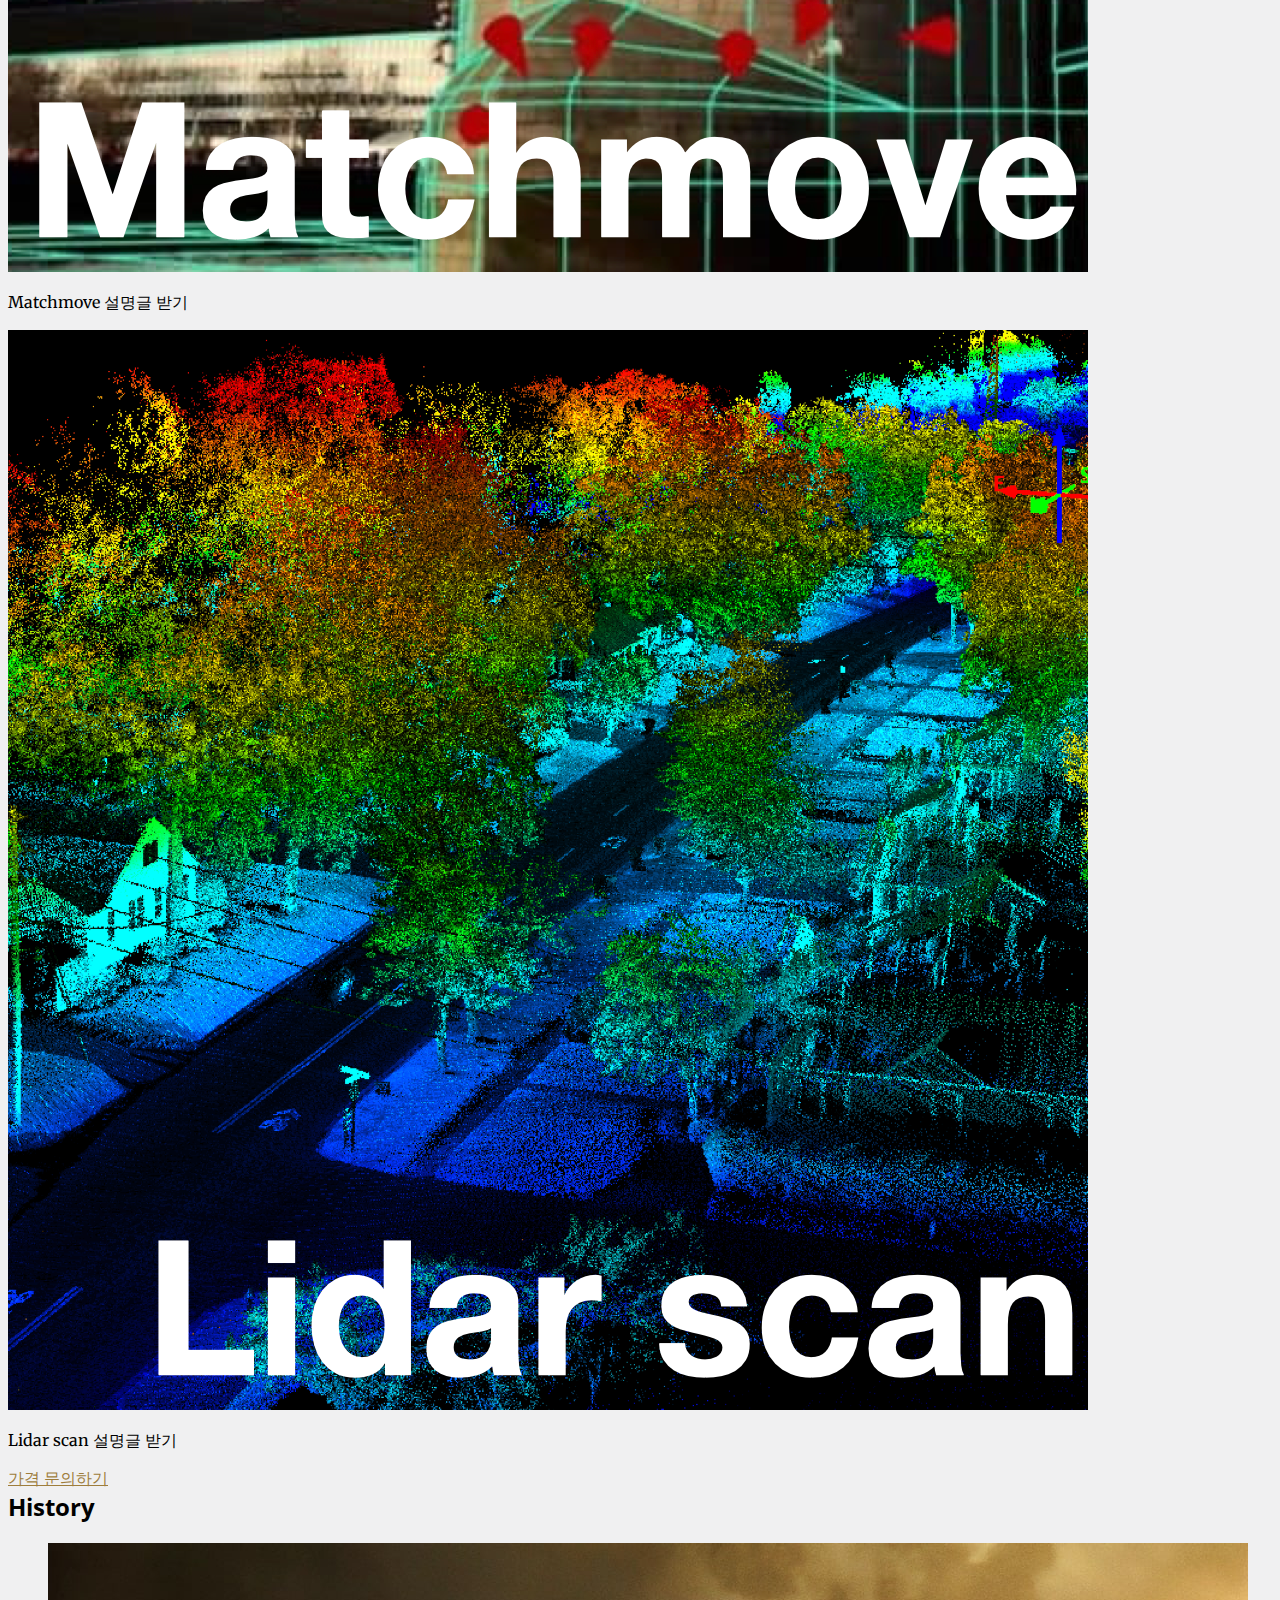
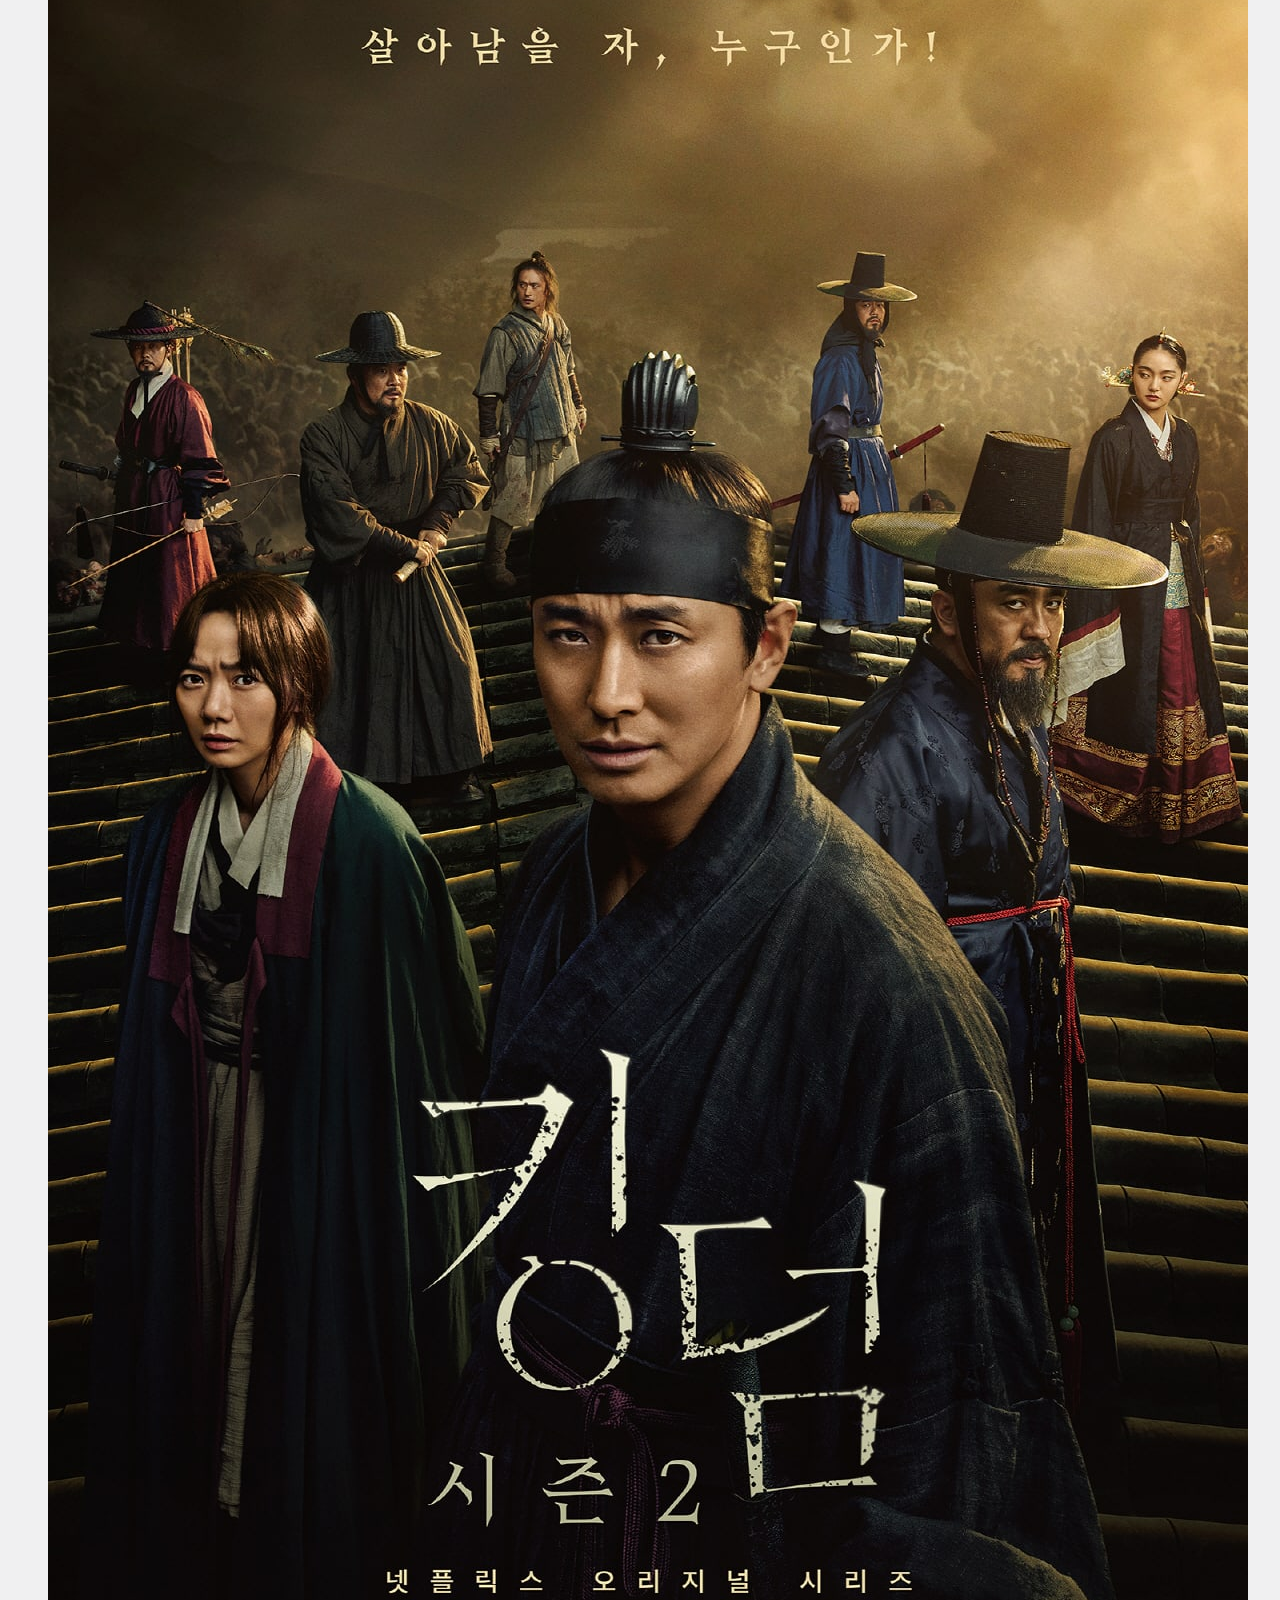
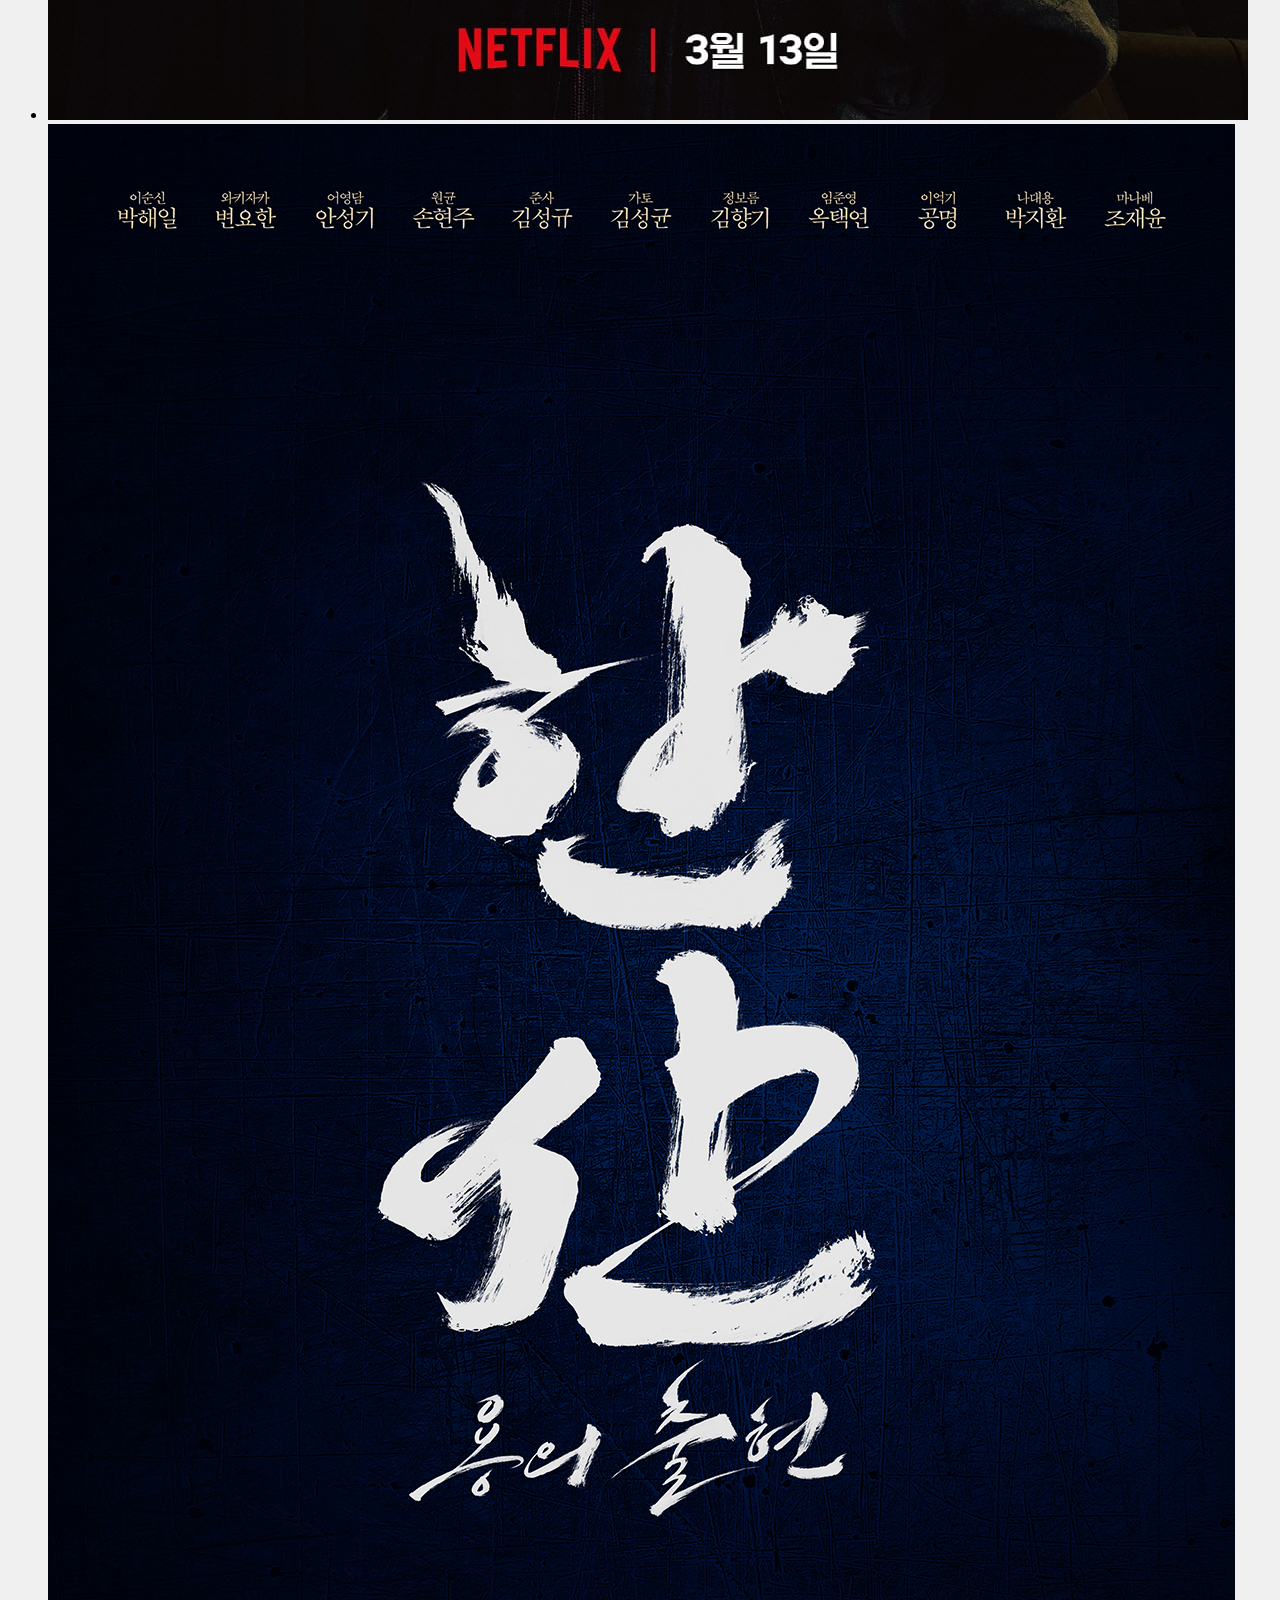
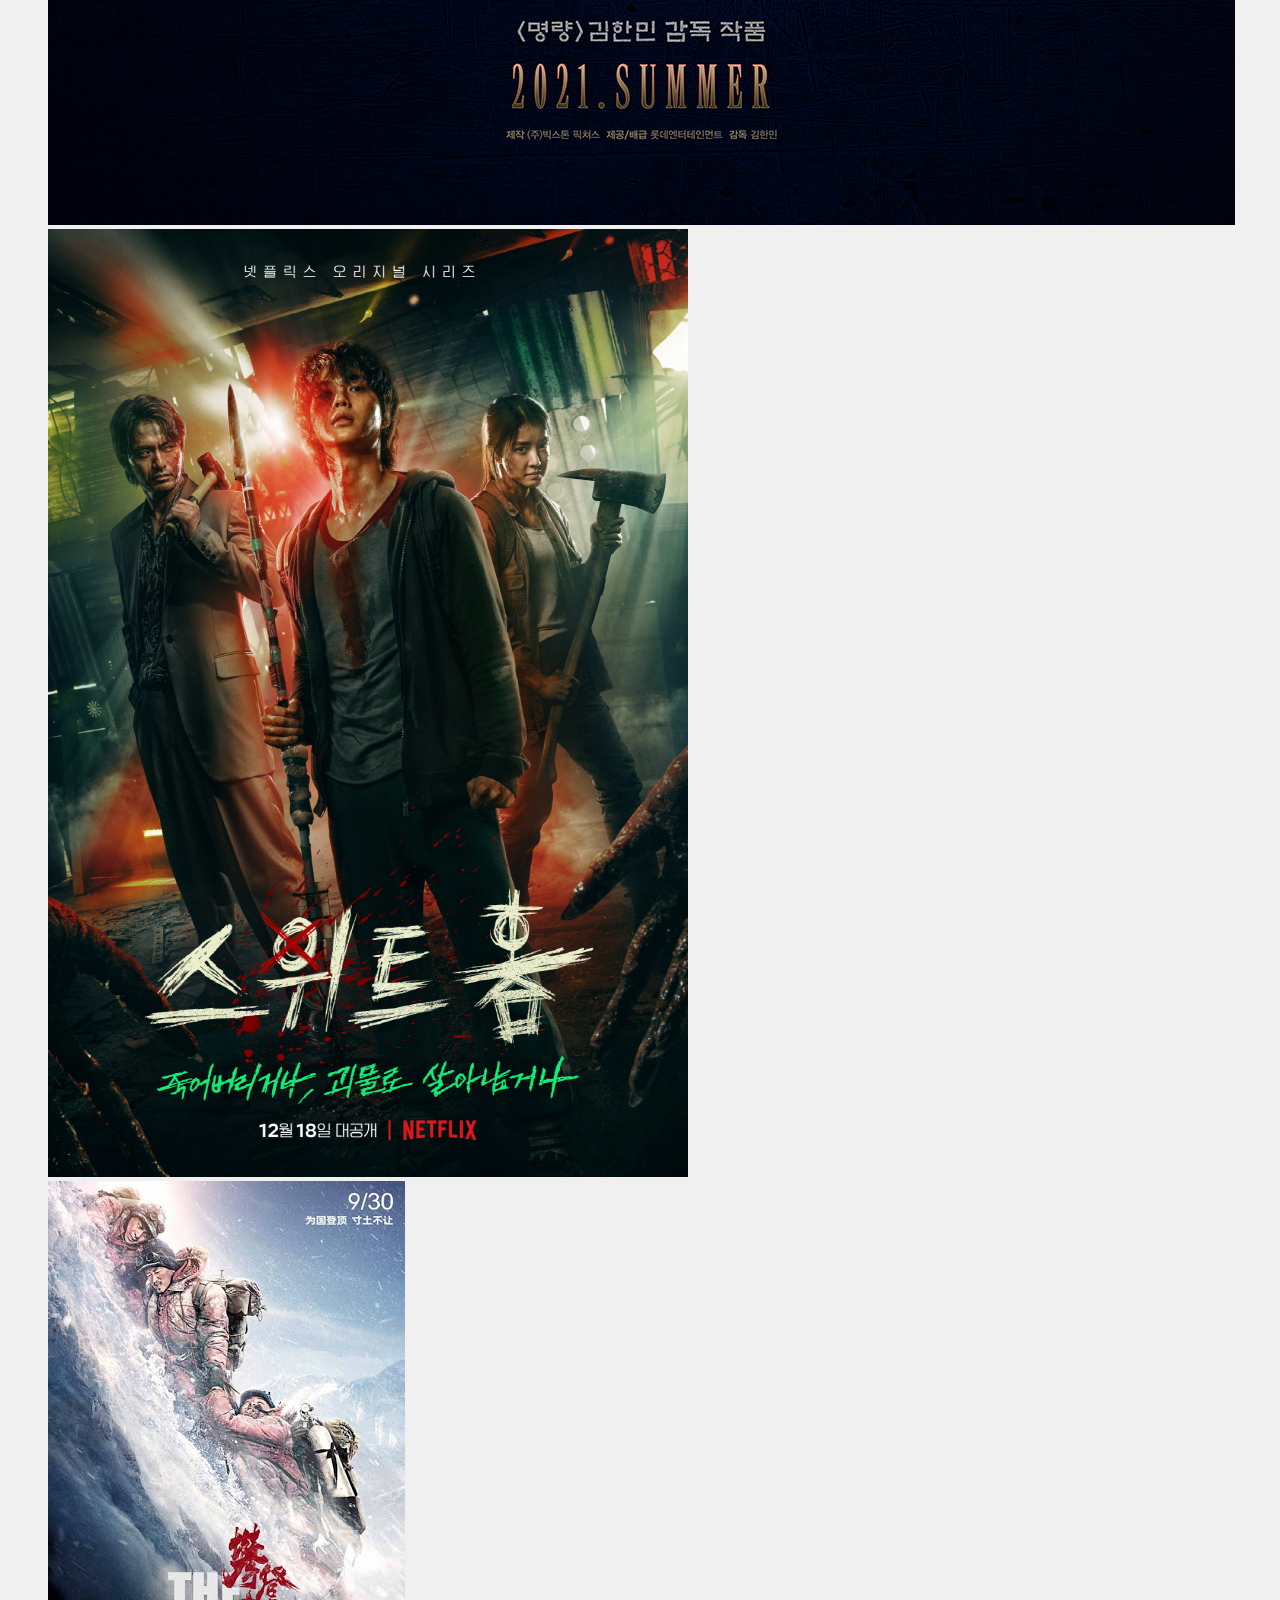
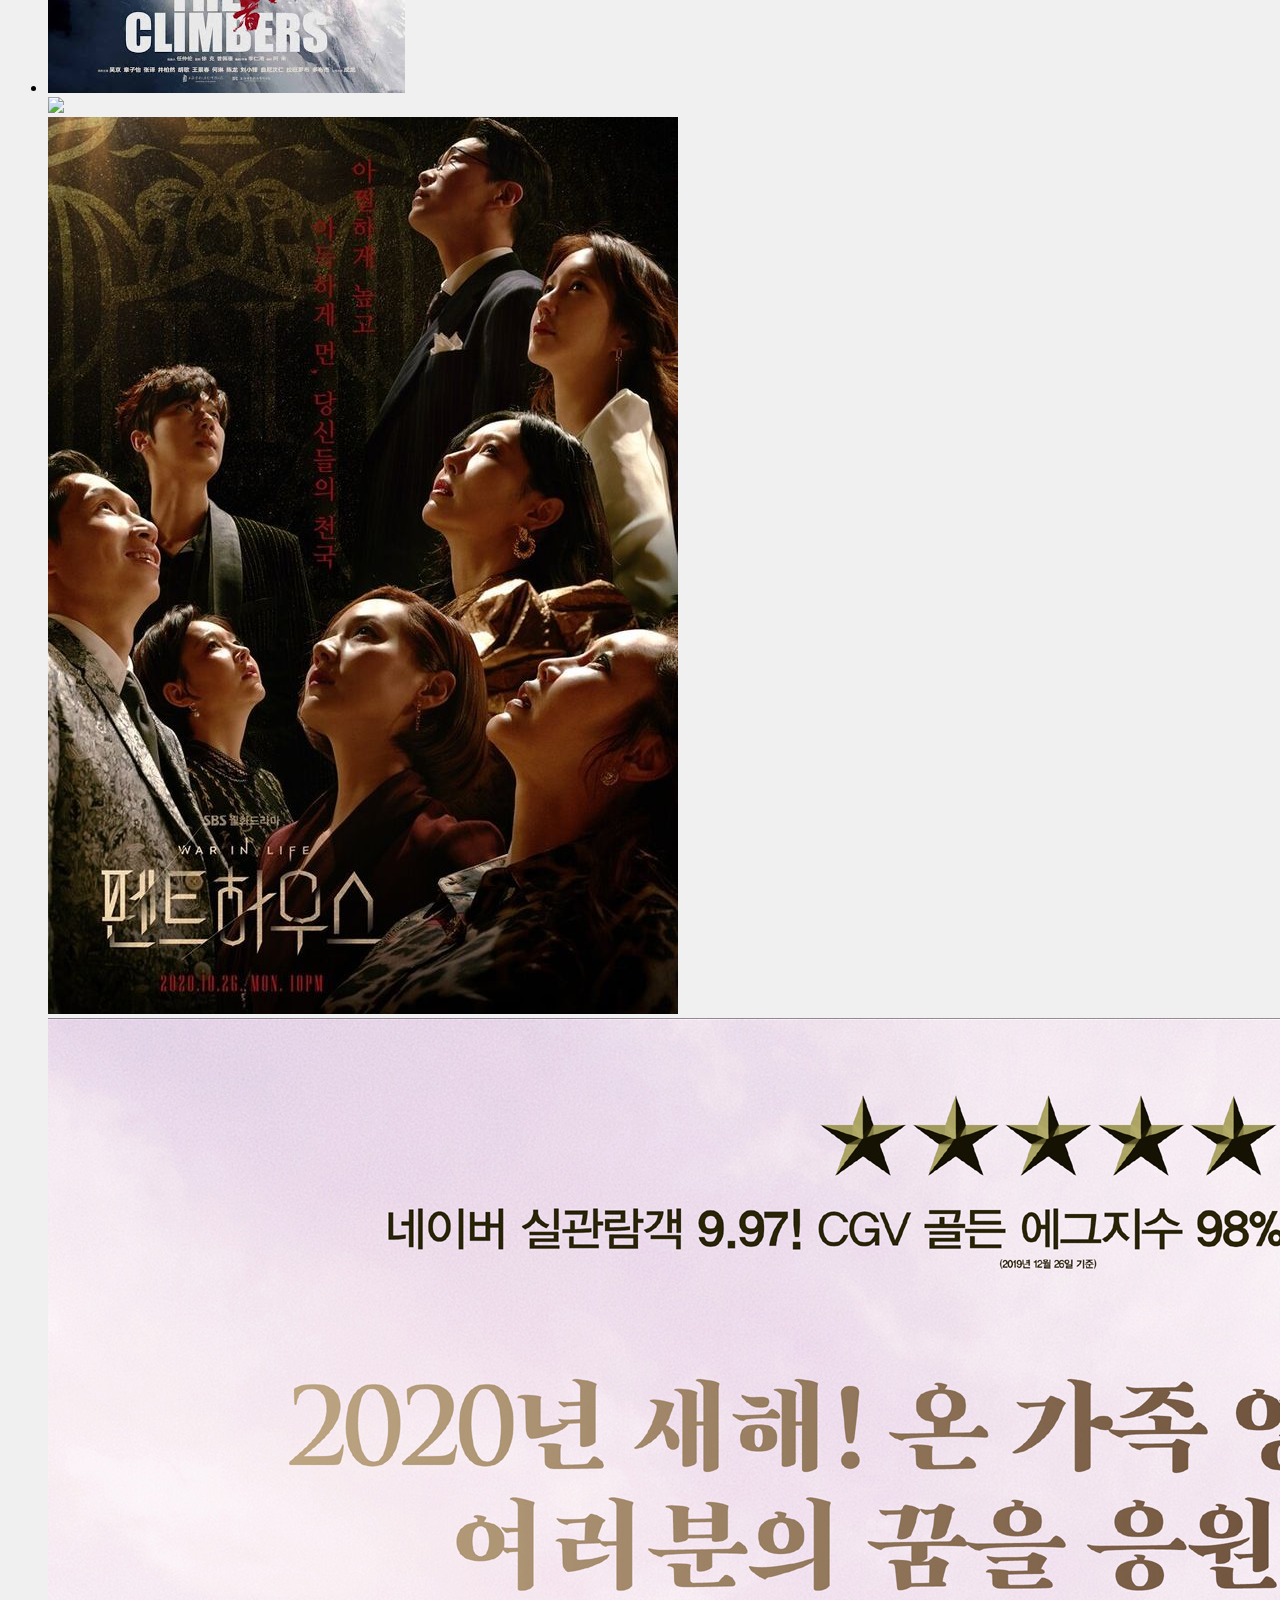
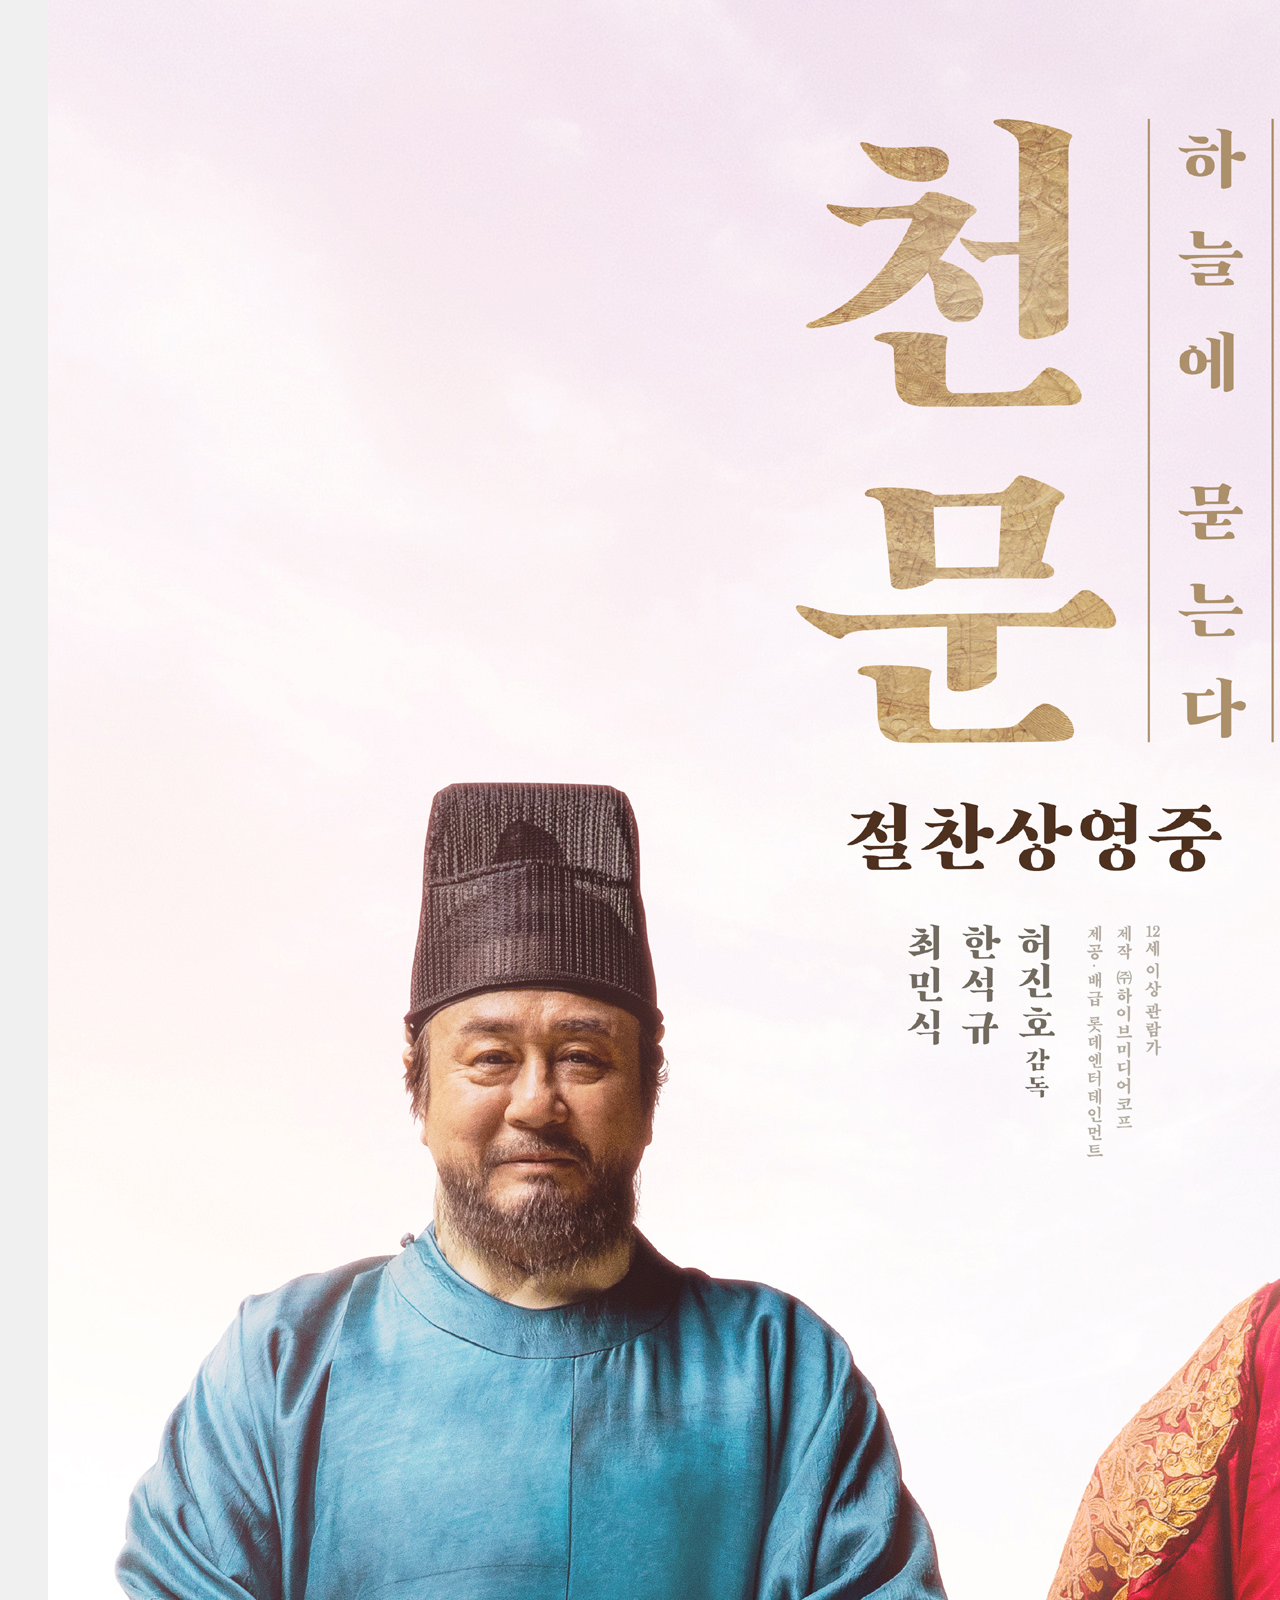
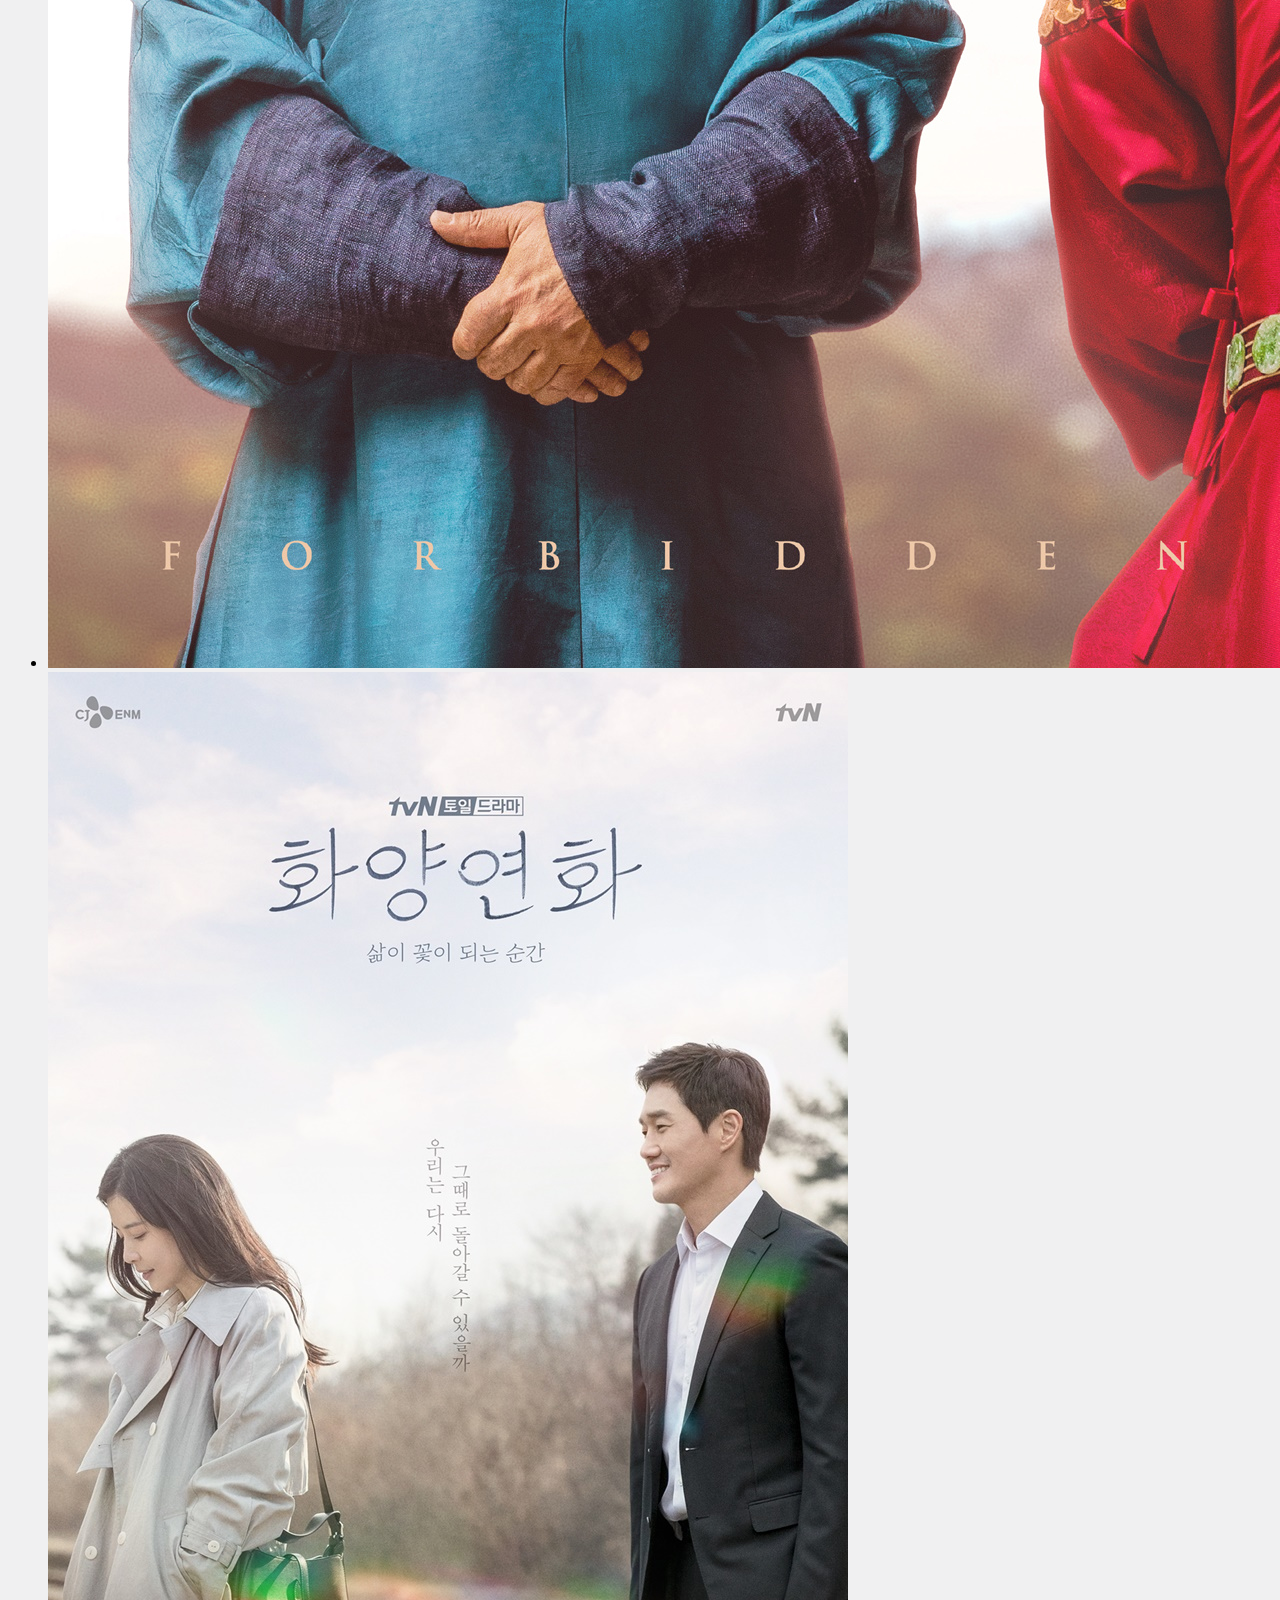
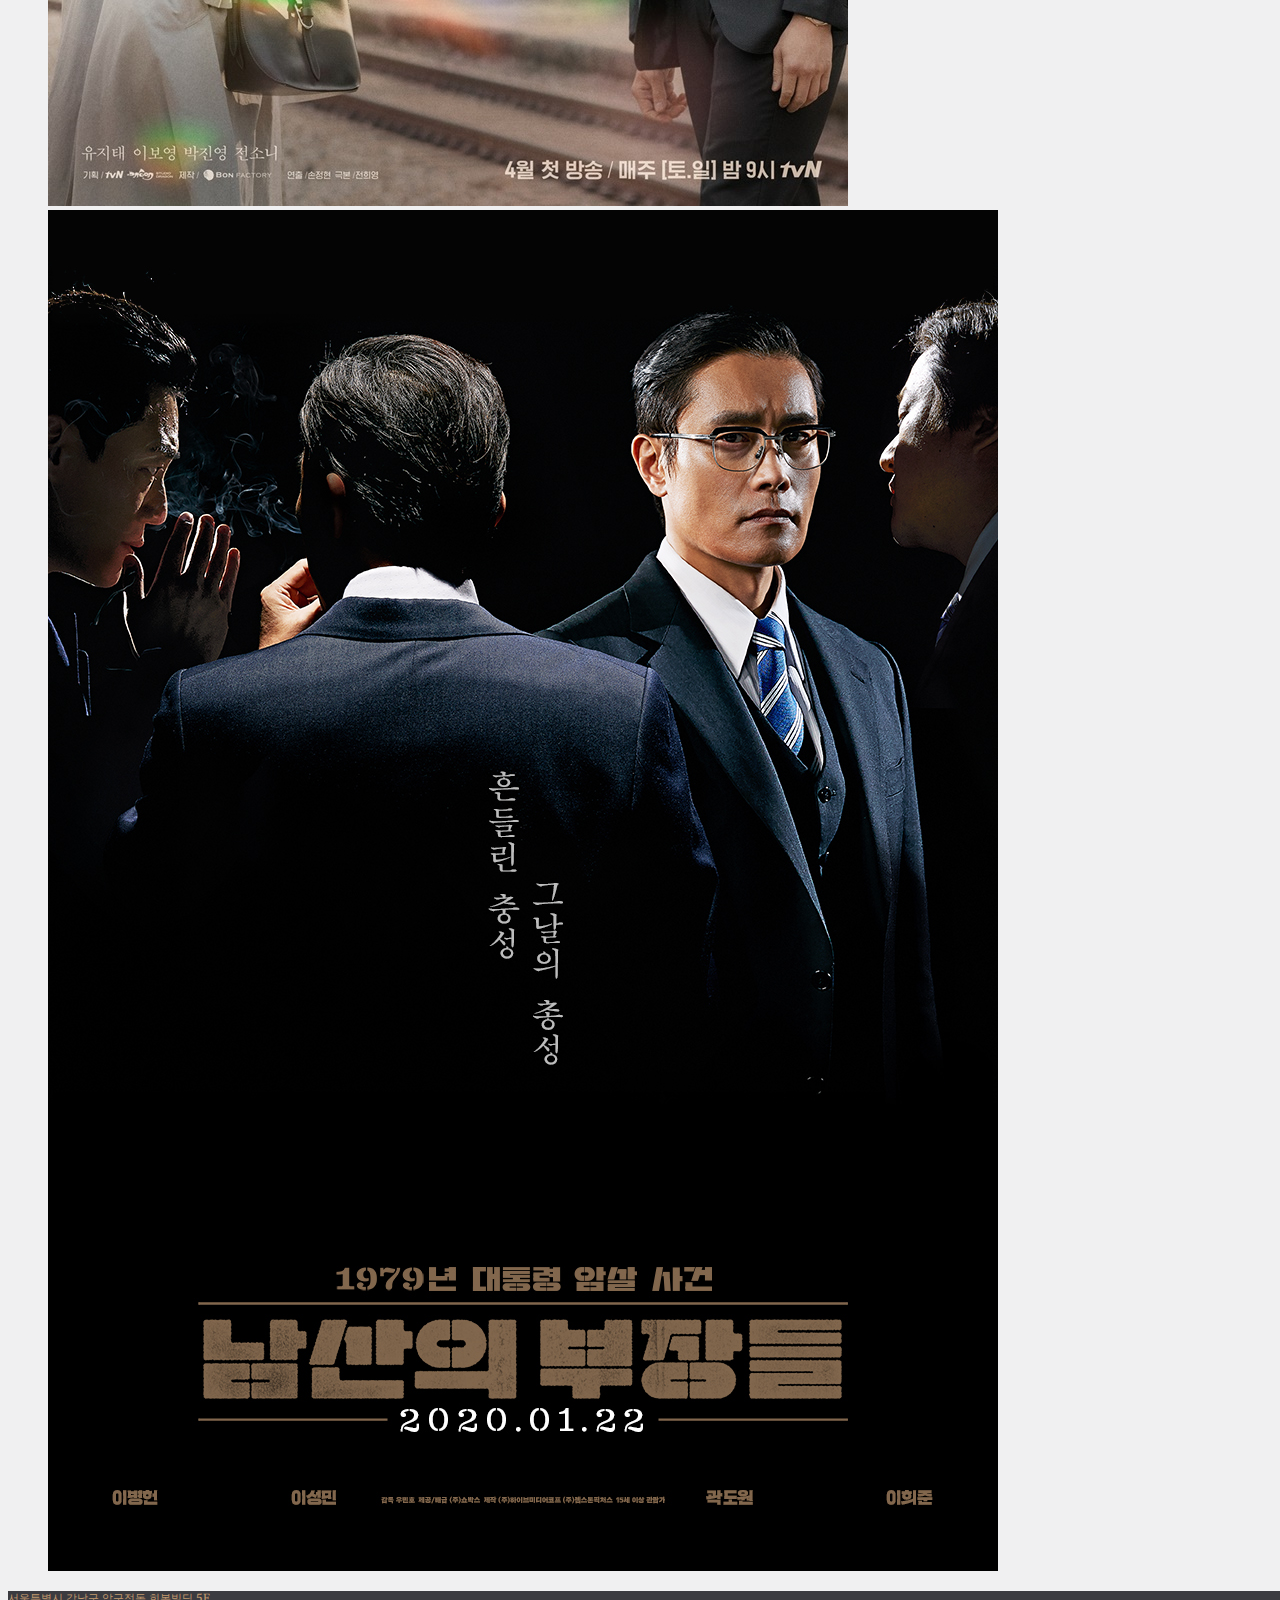
==== commit 7ff41adc: "스크롤시 fade-in 이벤트 함수 추가함." ====
--- a/index.html
+++ b/index.html
@@ -10,10 +10,8 @@
 
     <title>75mm.Studio</title>
 
-    
-
     <!-- Bootstrap core CSS -->
-    <link href="https://cdn.jsdelivr.net/npm/bootstrap@5.0.1/dist/css/bootstrap.min.css" rel="stylesheet" integrity="sha384-+0n0xVW2eSR5OomGNYDnhzAbDsOXxcvSN1TPprVMTNDbiYZCxYbOOl7+AMvyTG2x" crossorigin="anonymous">
+    <link rel="stylesheet" href="https://stackpath.bootstrapcdn.com/bootstrap/4.1.2/css/bootstrap.min.css" integrity="sha384-Smlep5jCw/wG7hdkwQ/Z5nLIefveQRIY9nfy6xoR1uRYBtpZgI6339F5dgvm/e9B" crossorigin="anonymous">
 
     <!-- Custom fonts for this template -->
     <link rel="stylesheet" href="https://use.fontawesome.com/releases/v5.1.1/css/all.css" integrity="sha384-O8whS3fhG2OnA5Kas0Y9l3cfpmYjapjI0E4theH4iuMD+pLhbf6JI0jIMfYcK3yZ" crossorigin="anonymous">
@@ -30,6 +28,7 @@
     <link rel="preload" href="./img/objectTracking.jpg" as="image">
     <link rel="preload" href="./img/rotomation.jpg" as="image">
     <link href="css/creative.css" rel="stylesheet">
+    <link href="css/scrollevent.css" rel="stylesheet">
     <!--슬라이드 라이브러리-->
     <link rel="stylesheet" href="https://cdn.jsdelivr.net/npm/@splidejs/splide@latest/dist/css/splide.min.css">
   </head>
@@ -87,7 +86,7 @@
 <header class="bg-primary text-center text-white d-flex">
   <div class="container my-auto">
     <div class="row my-4">
-      <div class="col-12">
+      <div class="col-12 js-scroll fade-in">
           <br><br><br><br><!--explorer11에서는 로고가 살짝 잘린다. 조금 내리기 위한 용도이다.-->
           <img src="img/logo/logo_slim_v03.svg" class="mx-auto d-block">
       </div>
@@ -241,11 +240,12 @@
   </body>
   <!--script-->
   <script src="https://code.jquery.com/jquery-3.3.1.slim.min.js" integrity="sha384-q8i/X+965DzO0rT7abK41JStQIAqVgRVzpbzo5smXKp4YfRvH+8abtTE1Pi6jizo" crossorigin="anonymous"></script>
-  <script src="https://cdn.jsdelivr.net/npm/bootstrap@5.0.1/dist/js/bootstrap.bundle.min.js" integrity="sha384-gtEjrD/SeCtmISkJkNUaaKMoLD0//ElJ19smozuHV6z3Iehds+3Ulb9Bn9Plx0x4" crossorigin="anonymous"></script>
+  <script src="https://stackpath.bootstrapcdn.com/bootstrap/4.1.2/js/bootstrap.min.js" integrity="sha384-o+RDsa0aLu++PJvFqy8fFScvbHFLtbvScb8AjopnFD+iEQ7wo/CG0xlczd+2O/em" crossorigin="anonymous"></script>
   <script src="https://unpkg.com/scrollreveal"></script>
   <script src="https://cdnjs.cloudflare.com/ajax/libs/magnific-popup.js/1.1.0/jquery.magnific-popup.min.js"></script>
   <script src="js/creative.js"></script>
   <script src="js/homepage.js"></script>
+  <script src="js/scrollevent.js"></script>
   <!--슬라이드 라이브러리-->
   <script src="https://cdn.jsdelivr.net/npm/@splidejs/splide@latest/dist/js/splide.min.js"></script>
   <!--슬라이드 라이브러리를 마운트해야 슬라이드가 작동된다.-->
--- a/css/scrollevent.css
+++ b/css/scrollevent.css
@@ -0,0 +1,22 @@
+.js-scroll {
+  opacity: 0;
+  transition: opacity 500ms;
+}
+
+.js-scroll.scrolled {
+  opacity: 1;
+}
+
+.scrolled.fade-in {
+  animation: fade-in 1s ease-in-out both;
+}
+
+@keyframes fade-in {
+  0% {
+    opacity: 0;
+  }
+  100% {
+    opacity: 1;
+  }
+}
+
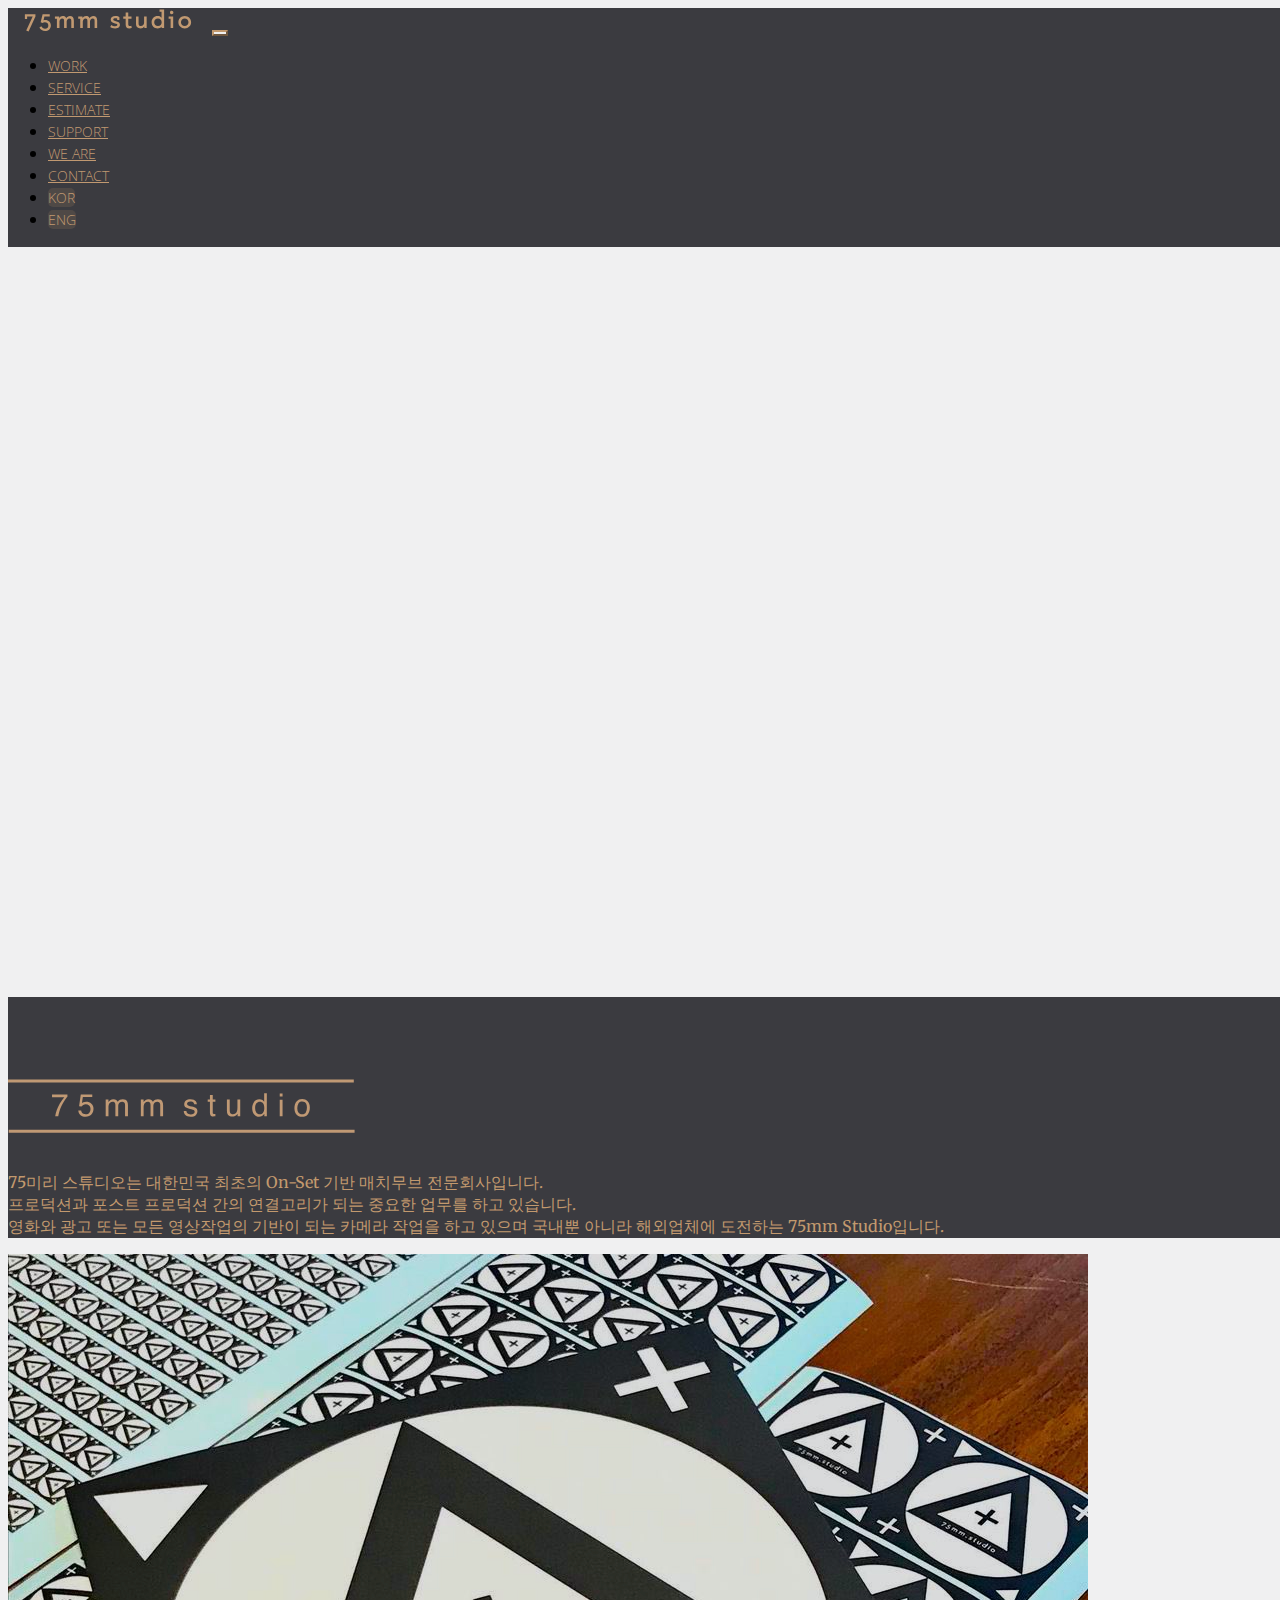
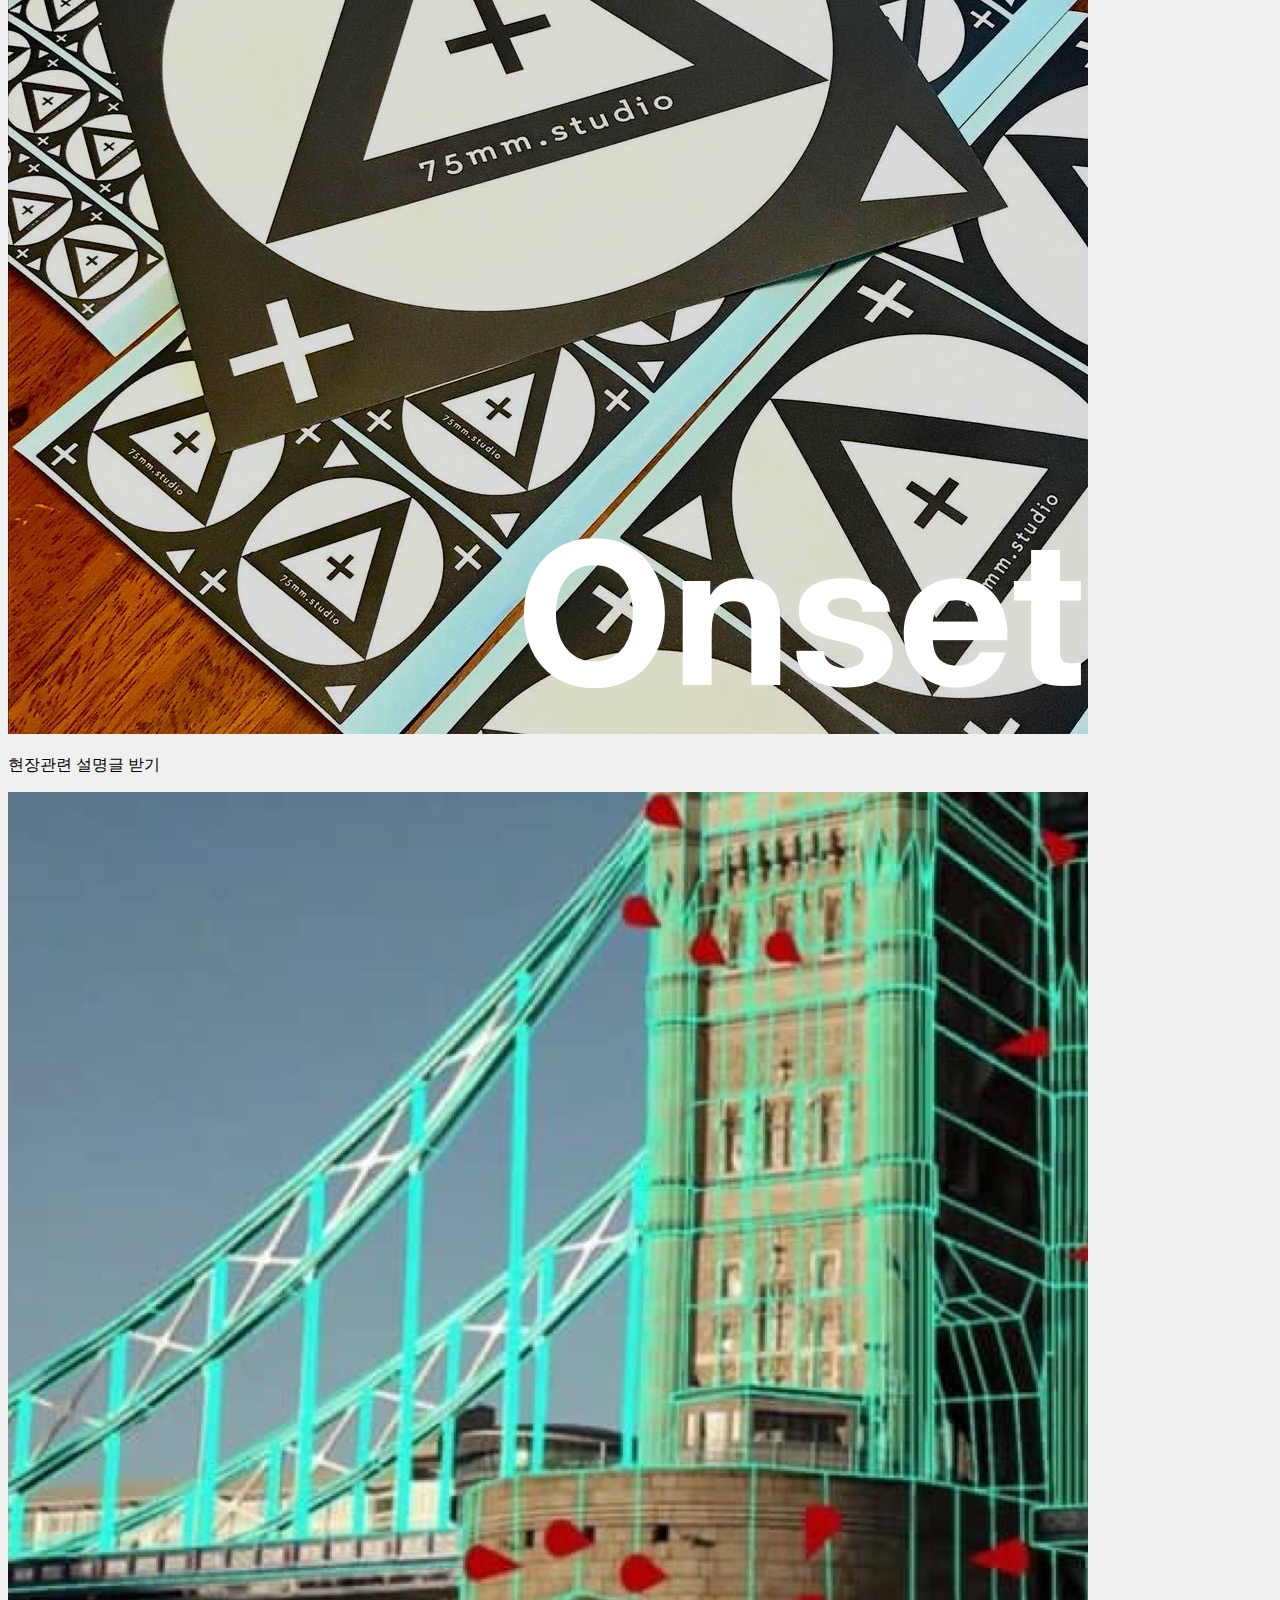
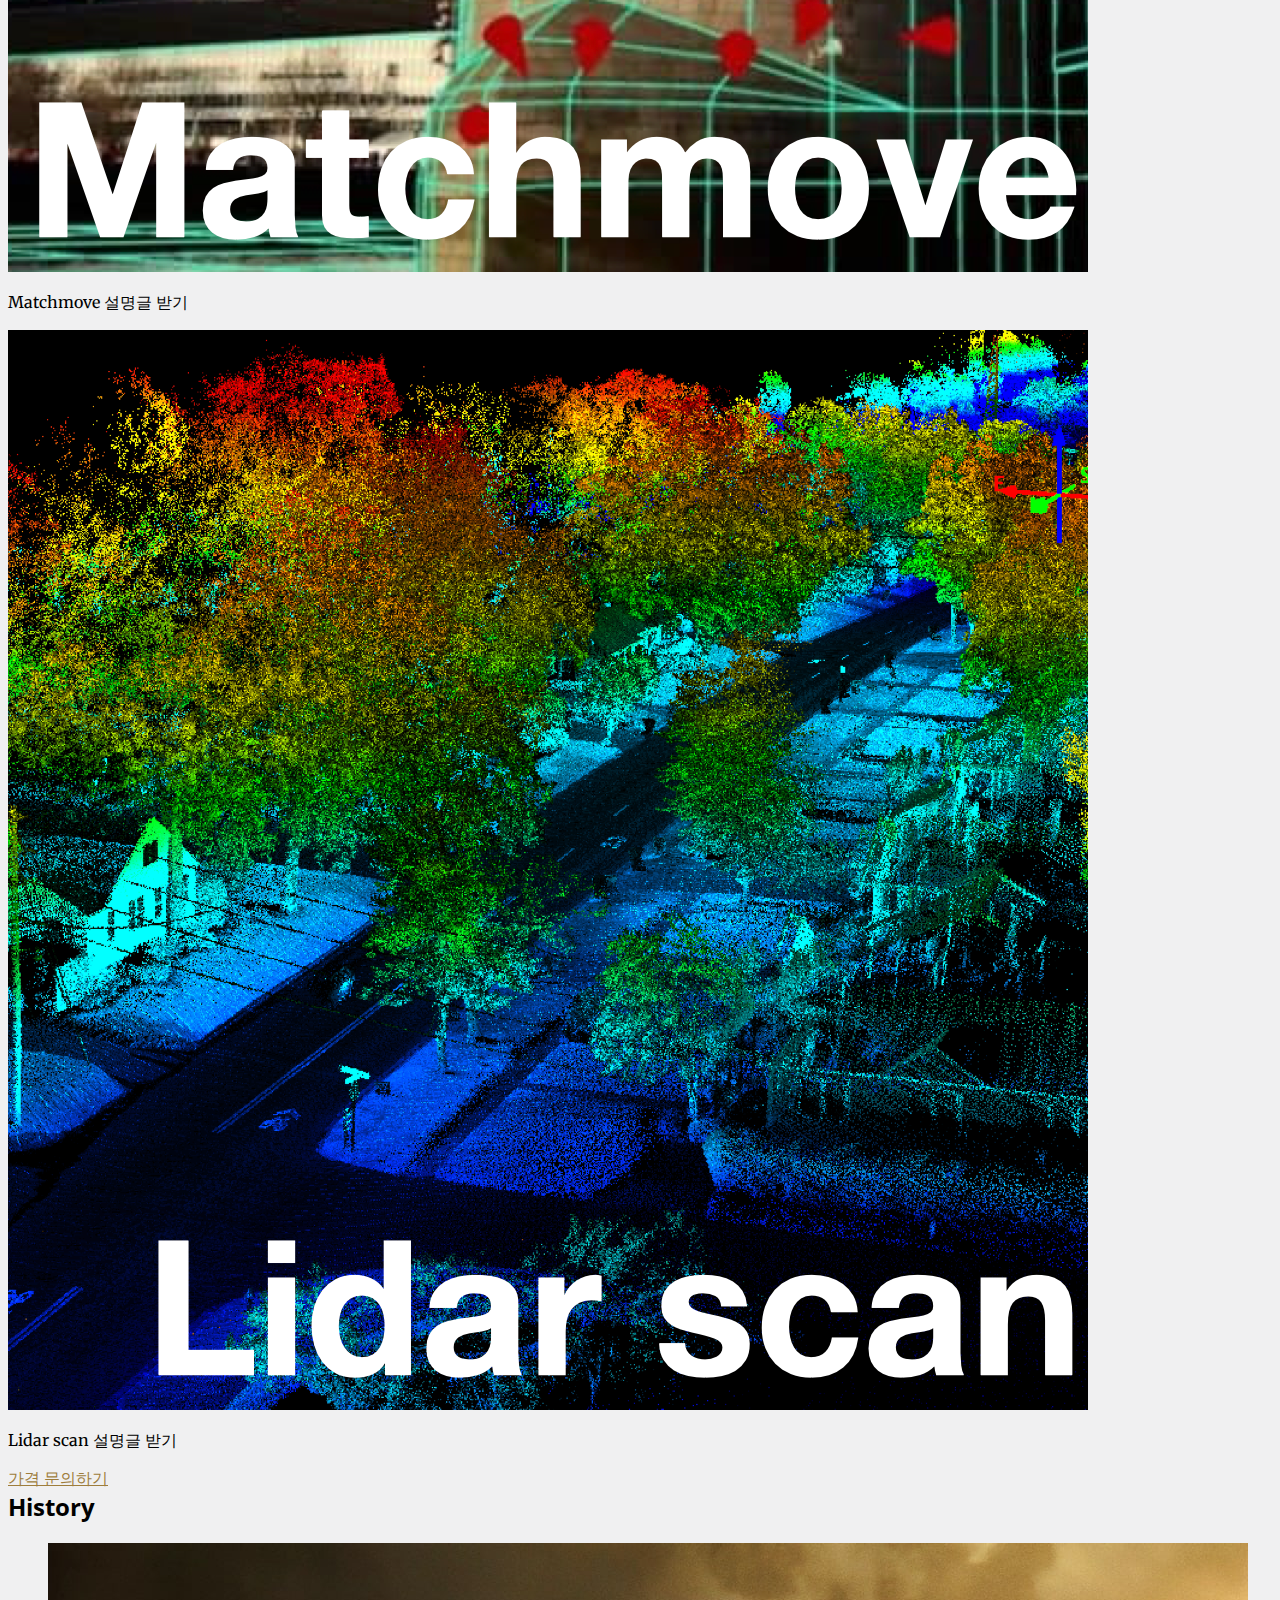
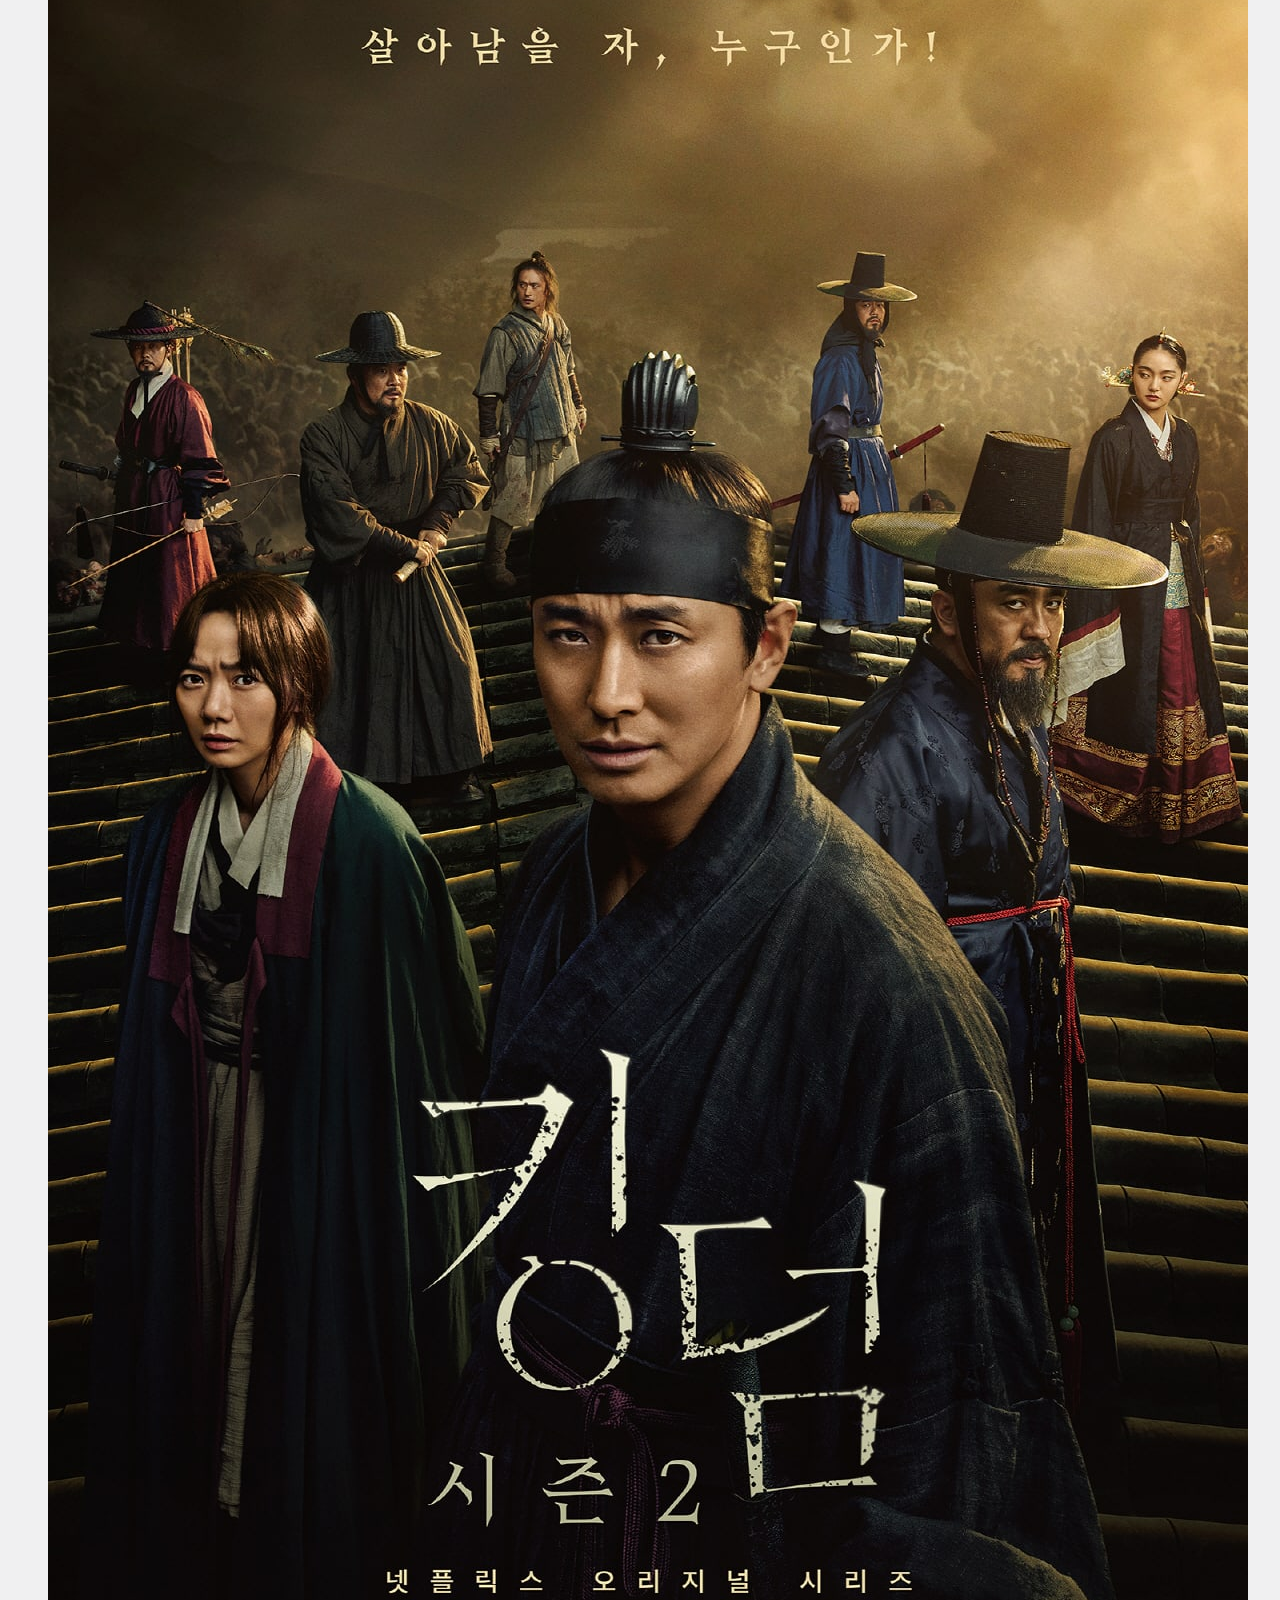
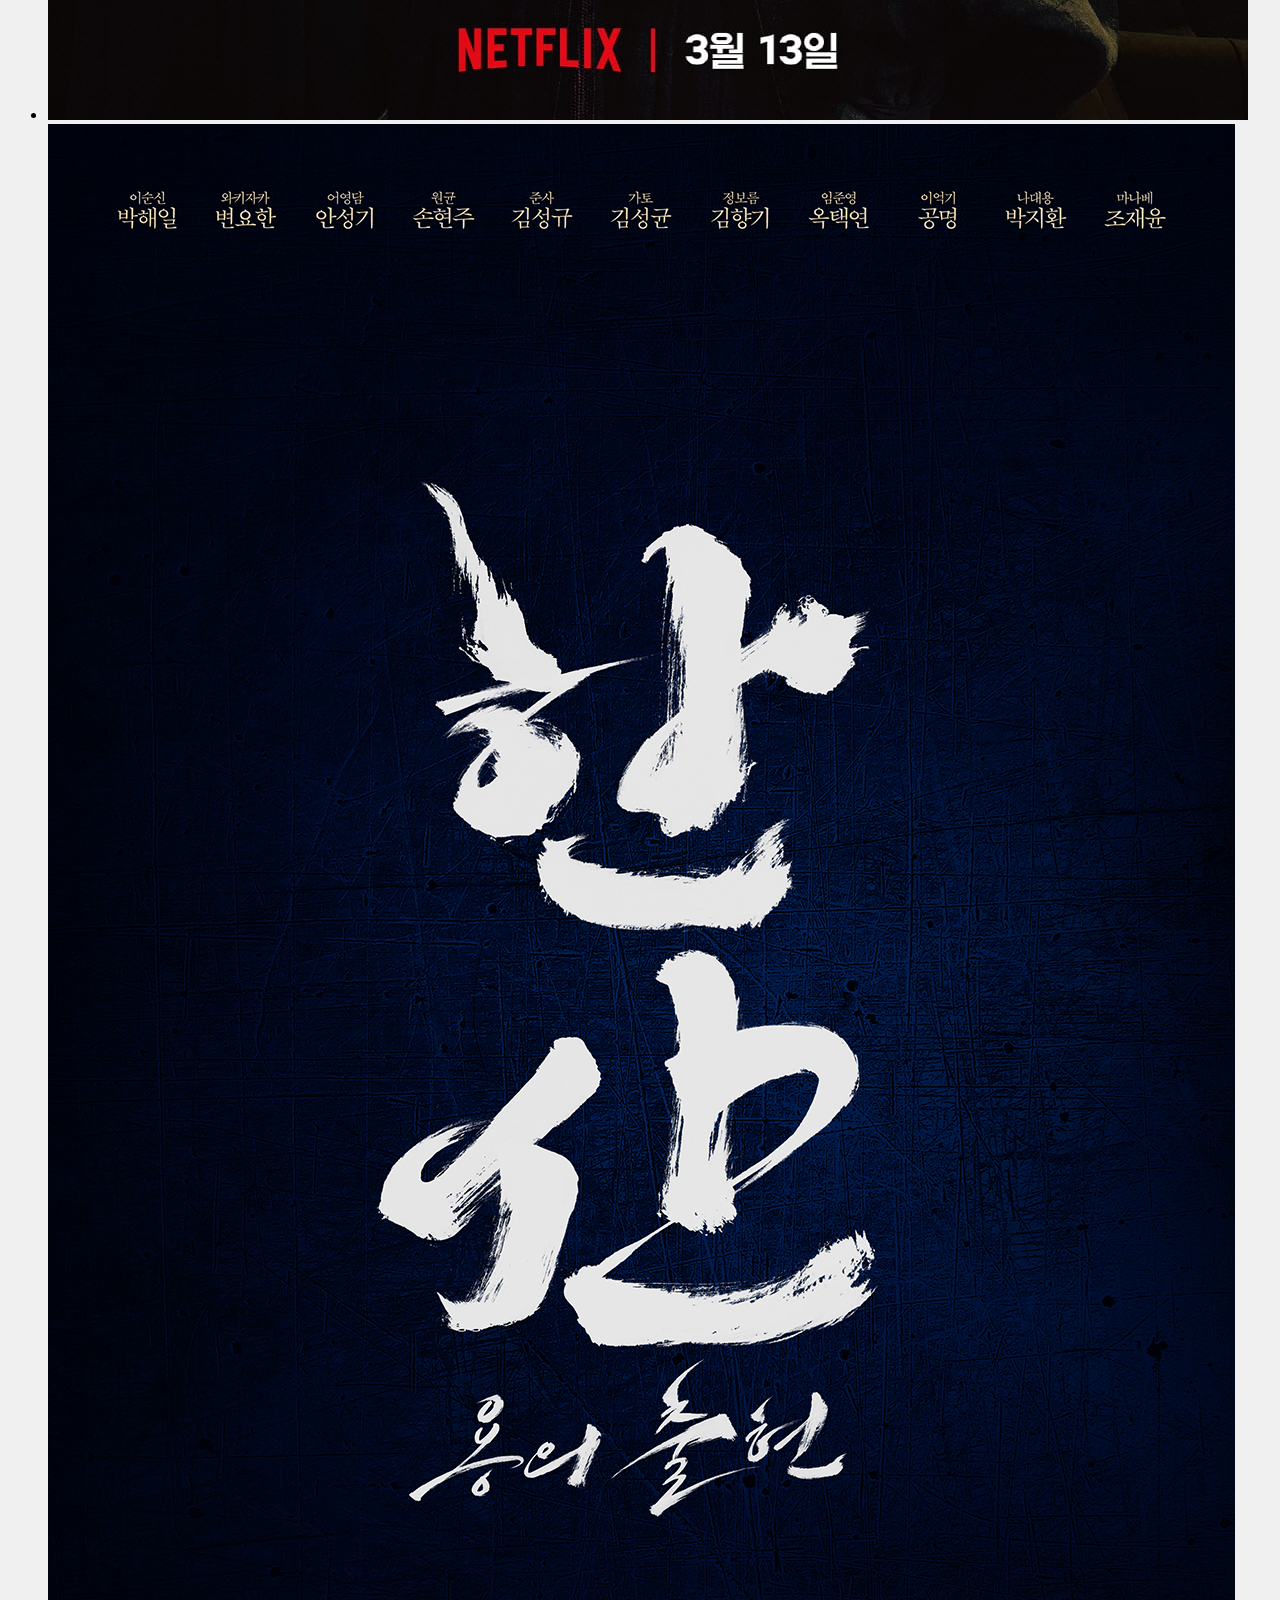
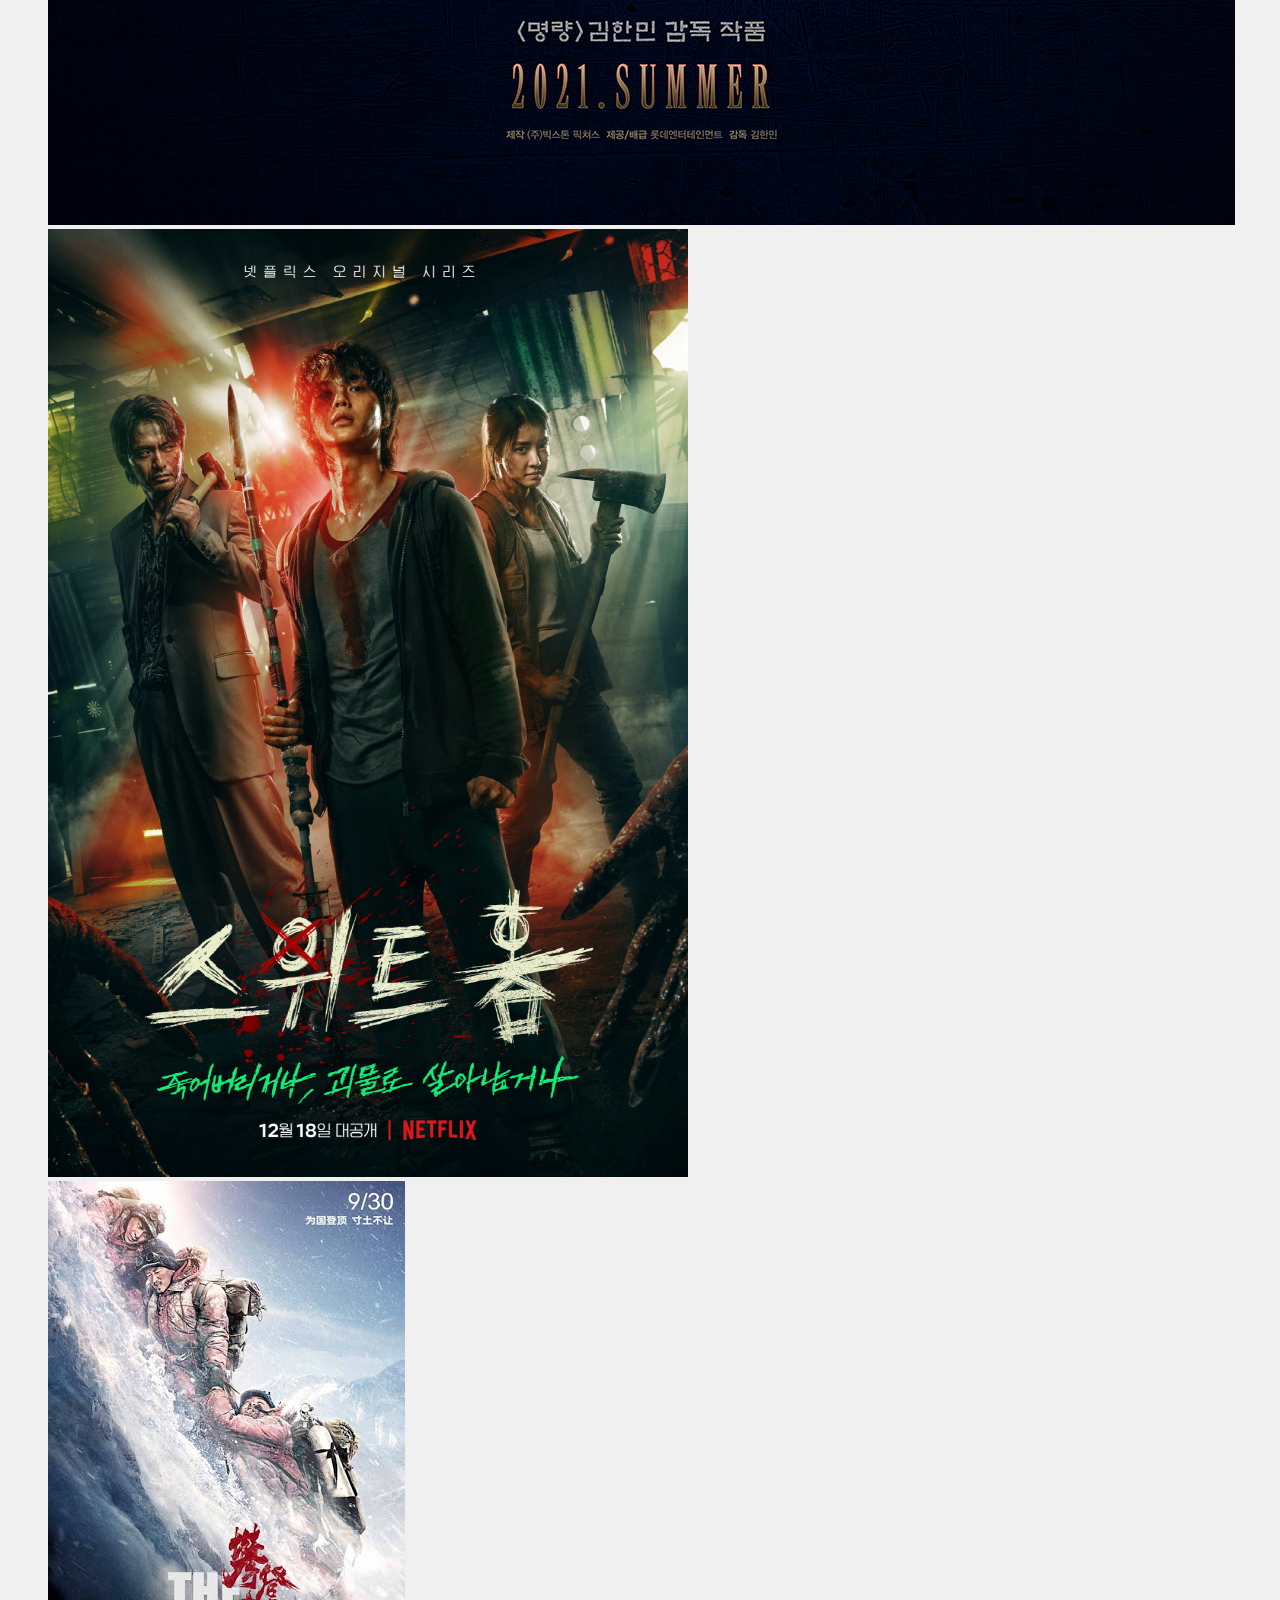
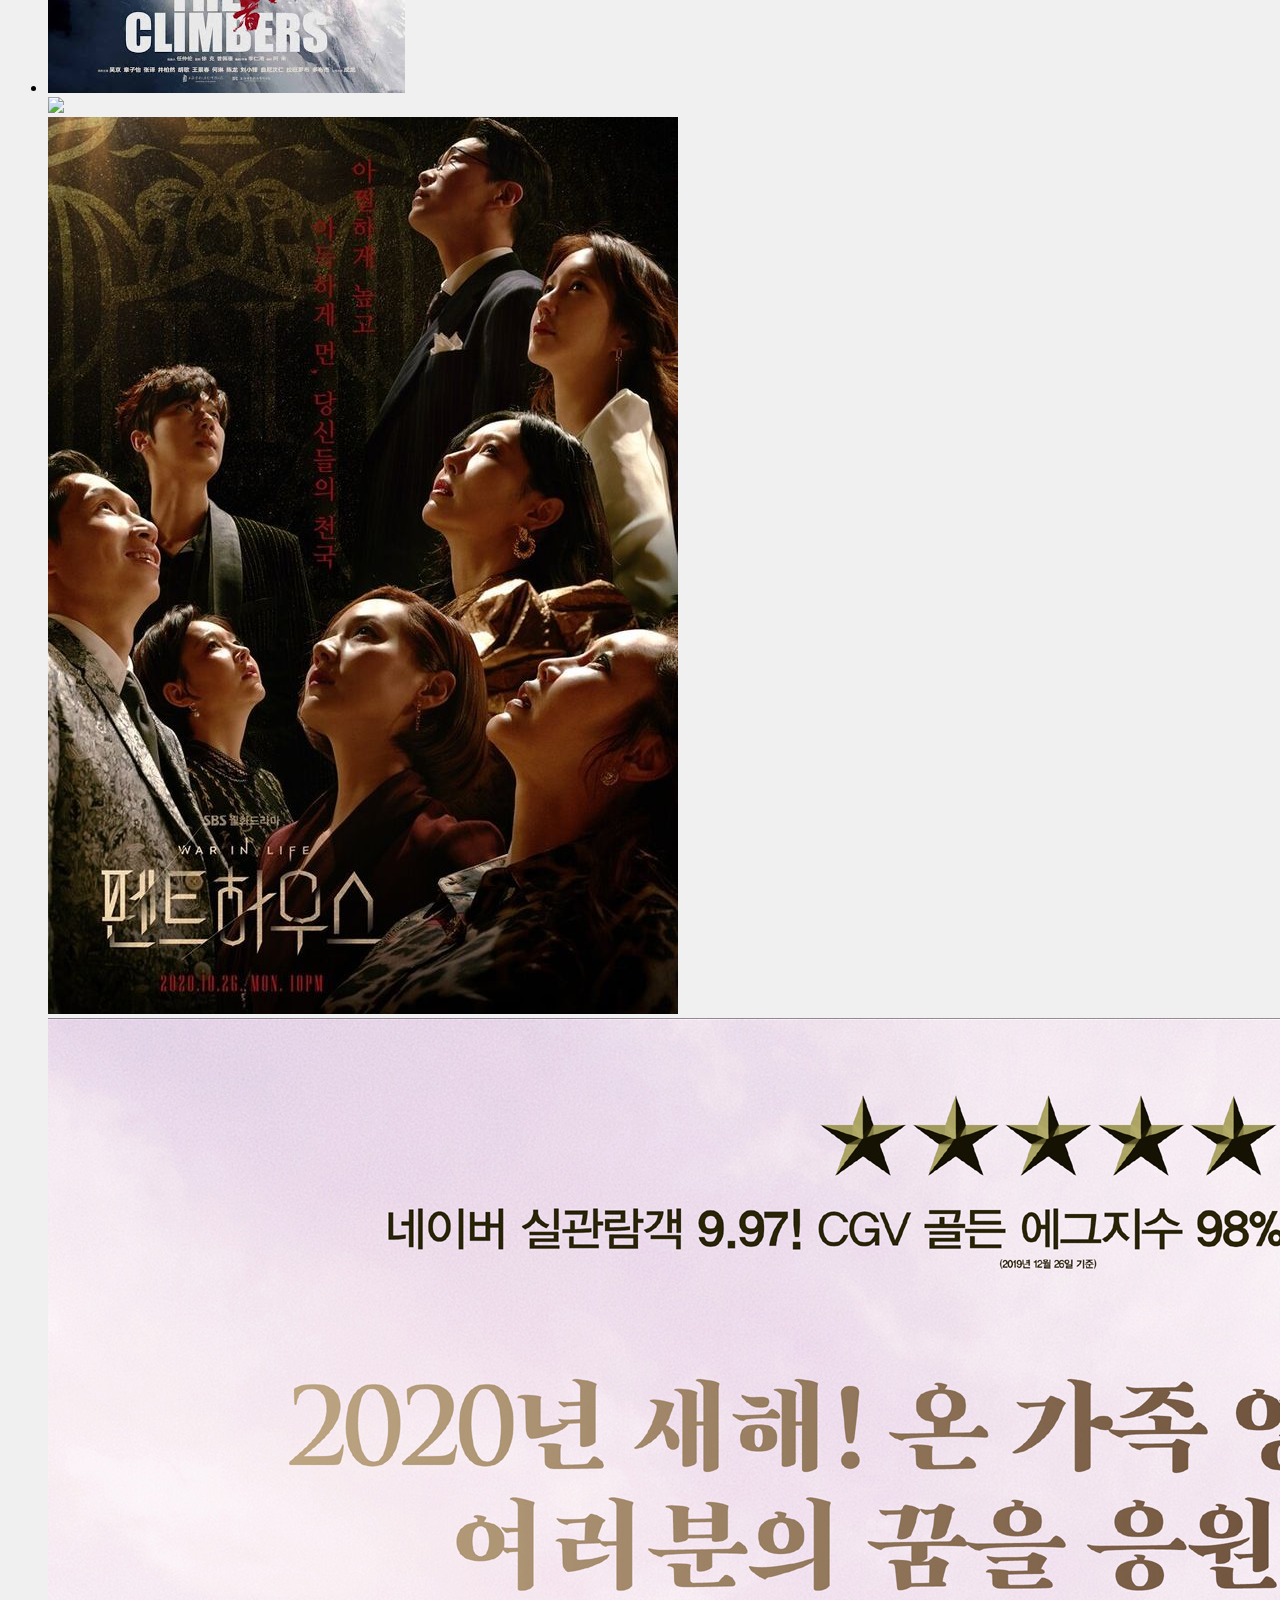
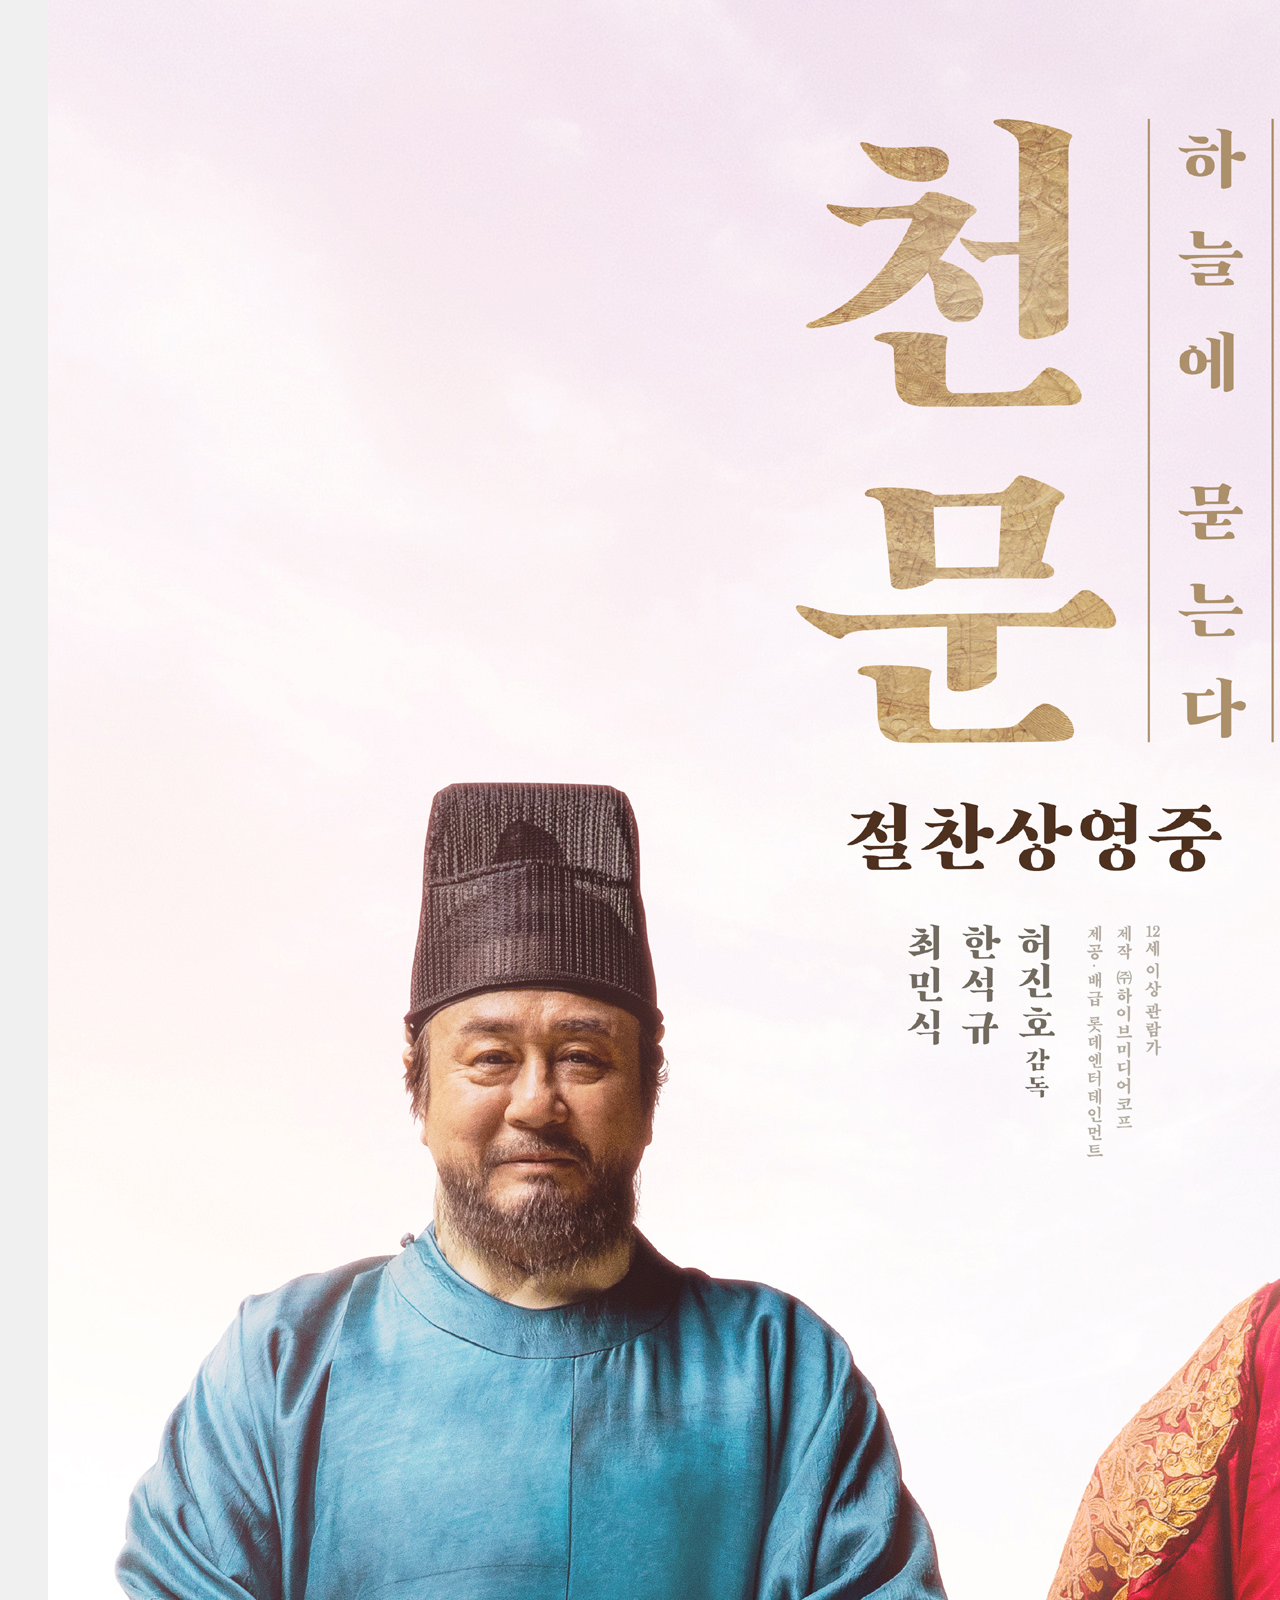
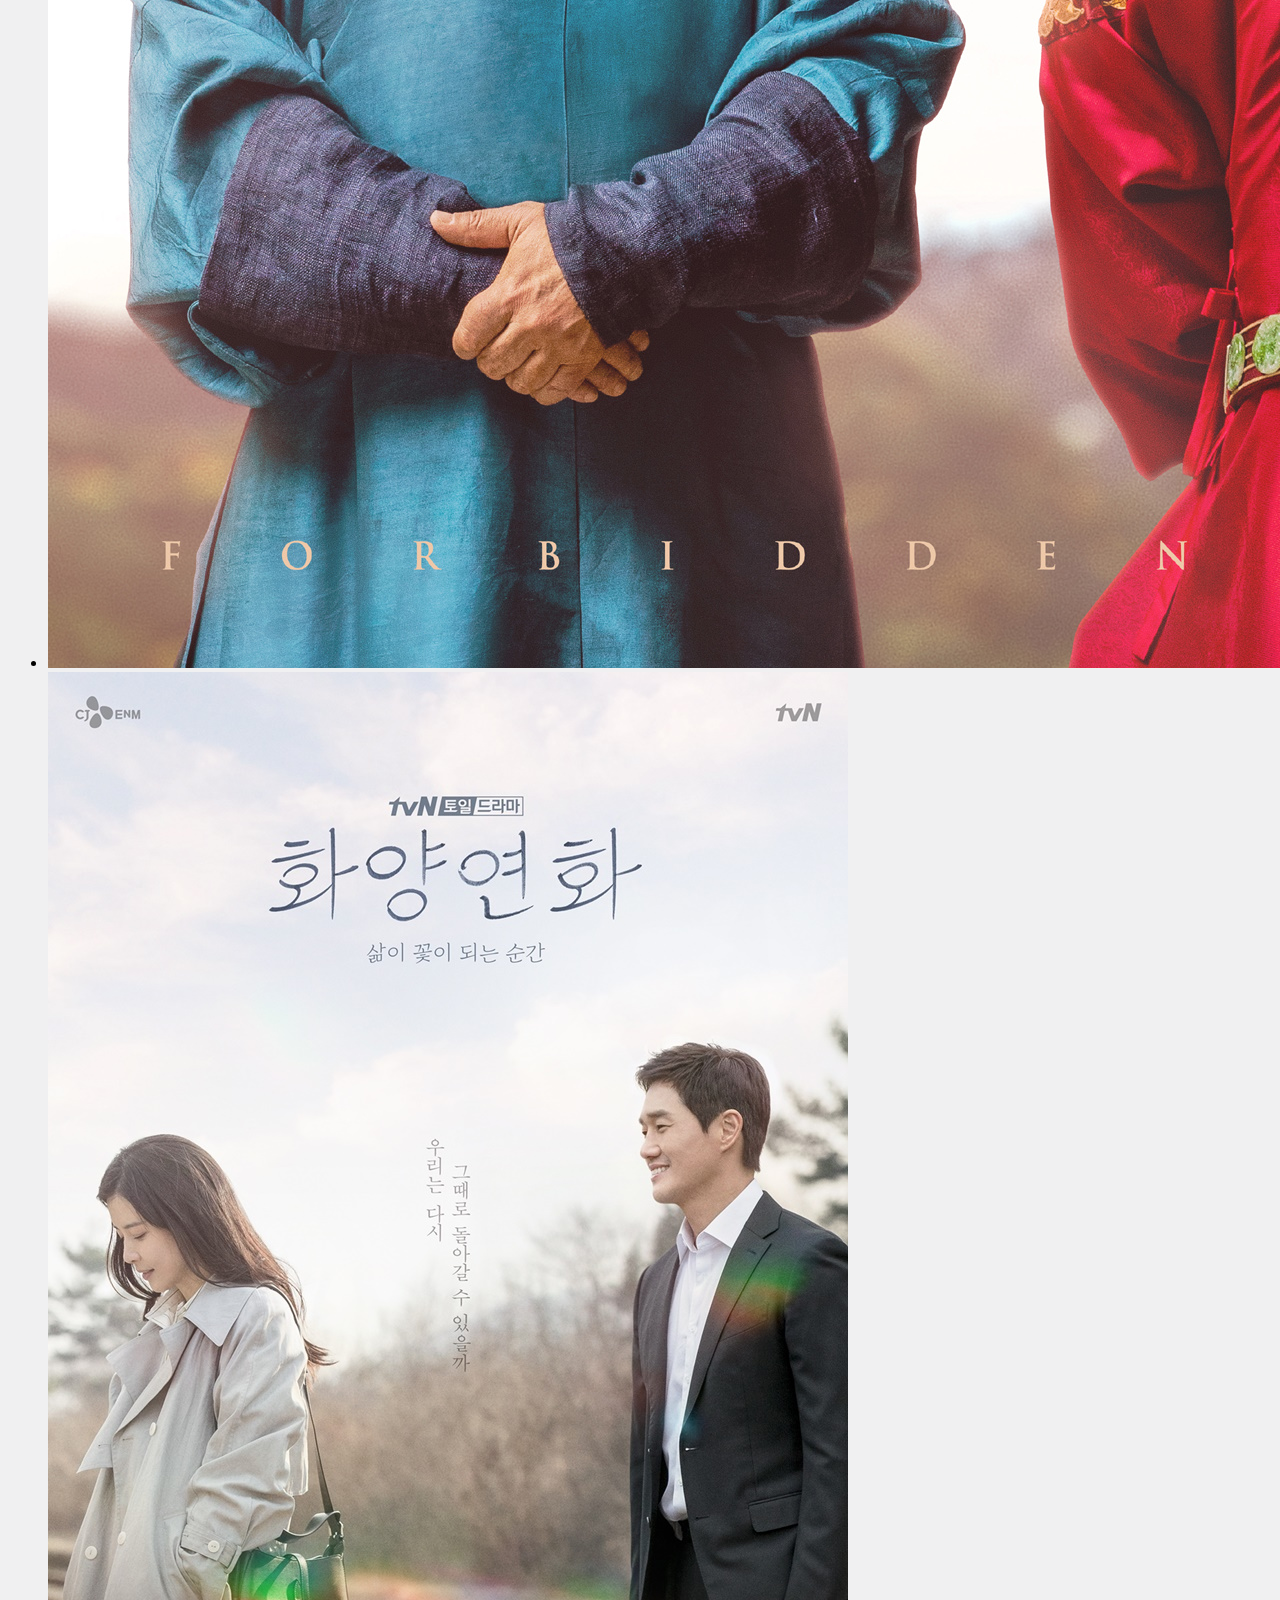
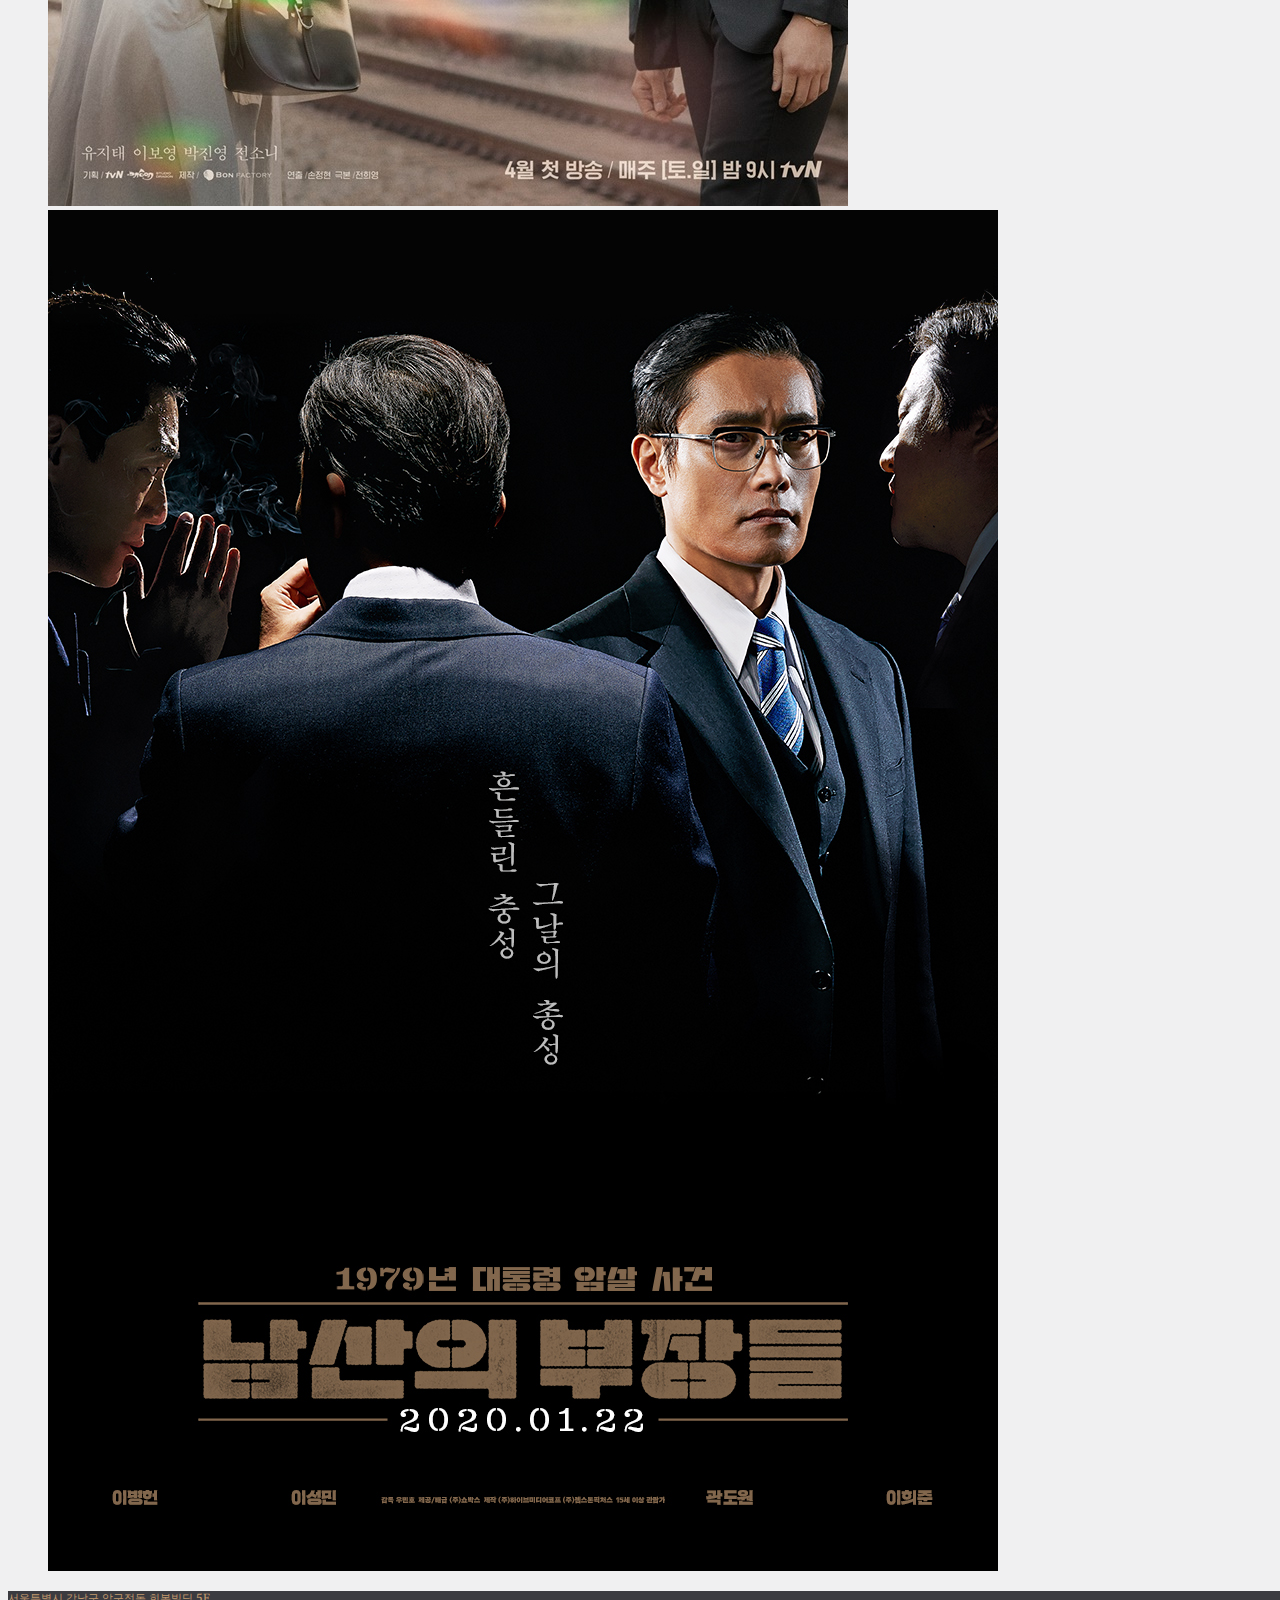
==== commit 17dd7dc2: "css 정리" ====
--- a/index.html
+++ b/index.html
@@ -10,8 +10,10 @@
 
     <title>75mm.Studio</title>
 
+    
+
     <!-- Bootstrap core CSS -->
-    <link rel="stylesheet" href="https://stackpath.bootstrapcdn.com/bootstrap/4.1.2/css/bootstrap.min.css" integrity="sha384-Smlep5jCw/wG7hdkwQ/Z5nLIefveQRIY9nfy6xoR1uRYBtpZgI6339F5dgvm/e9B" crossorigin="anonymous">
+    <link href="https://cdn.jsdelivr.net/npm/bootstrap@5.0.1/dist/css/bootstrap.min.css" rel="stylesheet" integrity="sha384-+0n0xVW2eSR5OomGNYDnhzAbDsOXxcvSN1TPprVMTNDbiYZCxYbOOl7+AMvyTG2x" crossorigin="anonymous">
 
     <!-- Custom fonts for this template -->
     <link rel="stylesheet" href="https://use.fontawesome.com/releases/v5.1.1/css/all.css" integrity="sha384-O8whS3fhG2OnA5Kas0Y9l3cfpmYjapjI0E4theH4iuMD+pLhbf6JI0jIMfYcK3yZ" crossorigin="anonymous">
@@ -27,8 +29,7 @@
     <link rel="preload" href="./img/cameraTracking.jpg" as="image">
     <link rel="preload" href="./img/objectTracking.jpg" as="image">
     <link rel="preload" href="./img/rotomation.jpg" as="image">
-    <link href="css/creative.css" rel="stylesheet">
-    <link href="css/scrollevent.css" rel="stylesheet">
+    <link href="css/custom.css" rel="stylesheet">
     <!--슬라이드 라이브러리-->
     <link rel="stylesheet" href="https://cdn.jsdelivr.net/npm/@splidejs/splide@latest/dist/css/splide.min.css">
   </head>
@@ -86,7 +87,7 @@
 <header class="bg-primary text-center text-white d-flex">
   <div class="container my-auto">
     <div class="row my-4">
-      <div class="col-12 js-scroll fade-in">
+      <div class="col-12">
           <br><br><br><br><!--explorer11에서는 로고가 살짝 잘린다. 조금 내리기 위한 용도이다.-->
           <img src="img/logo/logo_slim_v03.svg" class="mx-auto d-block">
       </div>
@@ -113,7 +114,7 @@
 <div class="container p-3">
   <div class="row">
     <div class="col text-center">
-      <div class="service-box mx-auto">
+      <div class="mx-auto">
           <a href="onset.html">
             <img src="img/onset.png" class="img-thumbnail rounded">
           </a>
@@ -126,7 +127,7 @@
       </div>
     </div>
     <div class="col text-center">
-      <div class="service-box mx-auto">
+      <div class="mx-auto">
         <a href="matchmove.html">
           <img src="img/matchmove.png" class="img-thumbnail rounded border-0">
         </a>
@@ -139,7 +140,7 @@
       </div>
     </div>
     <div class="col text-center">
-      <div class="service-box mx-auto">
+      <div class="mx-auto">
         <a href="lidar.html">
           <img src="img/lidar.png" class="img-thumbnail rounded border-0">
         </a>
@@ -228,10 +229,12 @@
 <!--Fifth block End-->
   
 <!--footer-->
-    <footer class="p-3 text-center bg-primary">
-        <div class="row">
-          <div class="col-12 text-center text-gold" id="copyright">
+    <footer class="p-3 text-center bg-primary text-footer">
+        <div class="row">
+          <div class="col-12 text-center text-gold">
             서울특별시 강남구 압구정동 희봉빌딩 5F<br>
+          </div>
+          <div class="col-12 text-center text-gold">
             ⓒ 2021 75mm Studio Co., Ltd. All rights reserved.
           </div>
         </div>
@@ -240,12 +243,11 @@
   </body>
   <!--script-->
   <script src="https://code.jquery.com/jquery-3.3.1.slim.min.js" integrity="sha384-q8i/X+965DzO0rT7abK41JStQIAqVgRVzpbzo5smXKp4YfRvH+8abtTE1Pi6jizo" crossorigin="anonymous"></script>
-  <script src="https://stackpath.bootstrapcdn.com/bootstrap/4.1.2/js/bootstrap.min.js" integrity="sha384-o+RDsa0aLu++PJvFqy8fFScvbHFLtbvScb8AjopnFD+iEQ7wo/CG0xlczd+2O/em" crossorigin="anonymous"></script>
+  <script src="https://cdn.jsdelivr.net/npm/bootstrap@5.0.1/dist/js/bootstrap.bundle.min.js" integrity="sha384-gtEjrD/SeCtmISkJkNUaaKMoLD0//ElJ19smozuHV6z3Iehds+3Ulb9Bn9Plx0x4" crossorigin="anonymous"></script>
   <script src="https://unpkg.com/scrollreveal"></script>
   <script src="https://cdnjs.cloudflare.com/ajax/libs/magnific-popup.js/1.1.0/jquery.magnific-popup.min.js"></script>
   <script src="js/creative.js"></script>
   <script src="js/homepage.js"></script>
-  <script src="js/scrollevent.js"></script>
   <!--슬라이드 라이브러리-->
   <script src="https://cdn.jsdelivr.net/npm/@splidejs/splide@latest/dist/js/splide.min.js"></script>
   <!--슬라이드 라이브러리를 마운트해야 슬라이드가 작동된다.-->
--- a/css/custom.css
+++ b/css/custom.css
@@ -0,0 +1,148 @@
+body,
+html {
+  width: 100%;
+  height: 100%;
+}
+
+body {
+    font-family: 'NanumSquare', 'Merriweather', 'Helvetica Neue', Arial, sans-serif;
+    background-color: #F0f0F1;
+}
+
+hr {
+    max-width: 100px;
+    border-width: 2px;
+    border-color: #C2996E;
+}
+
+h1,h2,h3,h4,h5,h6 {
+    font-family: 'NanumSquare', 'Open Sans', 'Helvetica Neue', Arial, sans-serif;
+}
+
+a {
+    color: #9e7d3c ;
+    -webkit-transition: all 0.2s;/*여기 웹킷이 있으면 moz, o, ms 다 있어야 하는 거 아닌가*/
+    transition: all 0.2s;
+}
+a:hover {
+    color: rgb(222, 179, 132);
+}
+
+
+/*영문이 렌더링 되지 않도록 한다.*/
+.eng {
+    display: none;
+}
+
+.text-gold {
+    color: #C2996E;
+}
+
+/* 언어 설정 버튼 스타일 */
+.button_lang {
+    color: #FFFFFF;
+    border-color: #C2996E;
+}
+
+/*화면이 작아졌을 때, navbar를 숨기는 버튼에 대한 스타일*/
+.custom-toggler.navbar-toggler {
+    border-color: #C2996E;
+}
+.custom-toggler .navbar-toggler-icon {
+    background-image: url("data:image/svg+xml;charset=utf8,%3Csvg viewBox='0 0 32 32' xmlns='http://www.w3.org/2000/svg'%3E%3Cpath stroke='rgba(194,153,110, 0.7)' stroke-width='2' stroke-linecap='round' stroke-miterlimit='10' d='M4 8h24M4 16h24M4 24h24'/%3E%3C/svg%3E");
+}
+
+.text-footer {
+    font-size: 0.7em;
+}
+
+.bg-primary {
+    background-color: #3b3b40 !important;
+}
+
+.section-heading {
+    margin-top: 0;
+}
+
+#mainNav {
+    border-bottom: 1px solid #3b3b40;
+    background-color: #3b3b40;
+    font-family: 'NanumSquare', 'Open Sans', 'Helvetica Neue', Arial, sans-serif;
+    -webkit-transition: all 0.2s;
+    transition: all 0.2s;
+}
+
+#mainNav .navbar-nav > li.nav-item > a.nav-link,
+#mainNav .navbar-nav > li.nav-item > a.nav-link:focus {
+  font-size: .9rem;
+  font-weight: 300;
+  text-transform: uppercase;
+  color: #C19971;
+}
+
+#mainNav .navbar-nav > li.nav-item > a.nav-link:hover,
+ #mainNav .navbar-nav > li.nav-item > a.nav-link:focus:hover {
+   color: rgb(227, 191, 154);
+ }
+ 
+ #mainNav .navbar-nav > li.nav-item > a.nav-link.active,
+ #mainNav .navbar-nav > li.nav-item > a.nav-link:focus.active {
+   color: rgb(227, 191, 154)  !important;
+   background-color: transparent;
+ }
+ 
+ #mainNav .navbar-nav > li.nav-item > a.nav-link.active:hover,
+ #mainNav .navbar-nav > li.nav-item > a.nav-link:focus.active:hover {
+   background-color: transparent;
+ }
+
+ .btn {
+    font-weight: 700;
+    text-transform: uppercase;
+    border: none;
+    border-radius: 5px;
+    font-family: 'NanumSquare', 'Open Sans', 'Helvetica Neue', Arial, sans-serif;
+}
+
+.btn-primary {
+    background-color: rgba(194, 153, 110, 0.15) !important;
+}
+.btn-primary:hover, .btn-primary:focus, .btn-primary:active {
+    color: #fff;
+    background-color: rgba(194, 153, 110, 0.25) !important;
+}  
+.btn-primary:active, .btn-primary:focus {
+    -webkit-box-shadow: 0 0 0 0.2rem rgba(240, 95, 64, 0.5) !important;
+    box-shadow: 0 0 0 0.2rem rgba(240, 95, 64, 0.5) !important;
+}
+
+
+
+/*vimeo를 꽉차게 띄운다*/
+/* http://lab.naminsik.com/2886 */
+  #vimeoWrap{
+    position: relative;
+    padding-bottom: 56.25%; /* 16/9 ratio */
+    padding-top: 30px; /* IE6 workaround*/
+    height: 0;
+    overflow: hidden;
+    margin: 0;
+  }
+  #vimeoWrap iframe,
+  #vimeoWrap object,
+  #vimeoWrap embed {
+   position: absolute;
+   top: 0;
+   left: 0;
+   width: 100%;
+   height: 100%;
+  }
+  
+
+  /* 포스터 슬라이드 좌우 버튼 색상을 회색으로 한다.*/
+.carousel-control-prev-icon {
+    background-image: url("data:image/svg+xml;charset=utf8,%3Csvg xmlns='http://www.w3.org/2000/svg' fill='%233b3b40' viewBox='0 0 8 8'%3E%3Cpath d='M5.25 0l-4 4 4 4 1.5-1.5-2.5-2.5 2.5-2.5-1.5-1.5z'/%3E%3C/svg%3E") !important;
+} 
+  .carousel-control-next-icon {
+    background-image: url("data:image/svg+xml;charset=utf8,%3Csvg xmlns='http://www.w3.org/2000/svg' fill='%233b3b40' viewBox='0 0 8 8'%3E%3Cpath d='M2.75 0l-1.5 1.5 2.5 2.5-2.5 2.5 1.5 1.5 4-4-4-4z'/%3E%3C/svg%3E") !important;
+}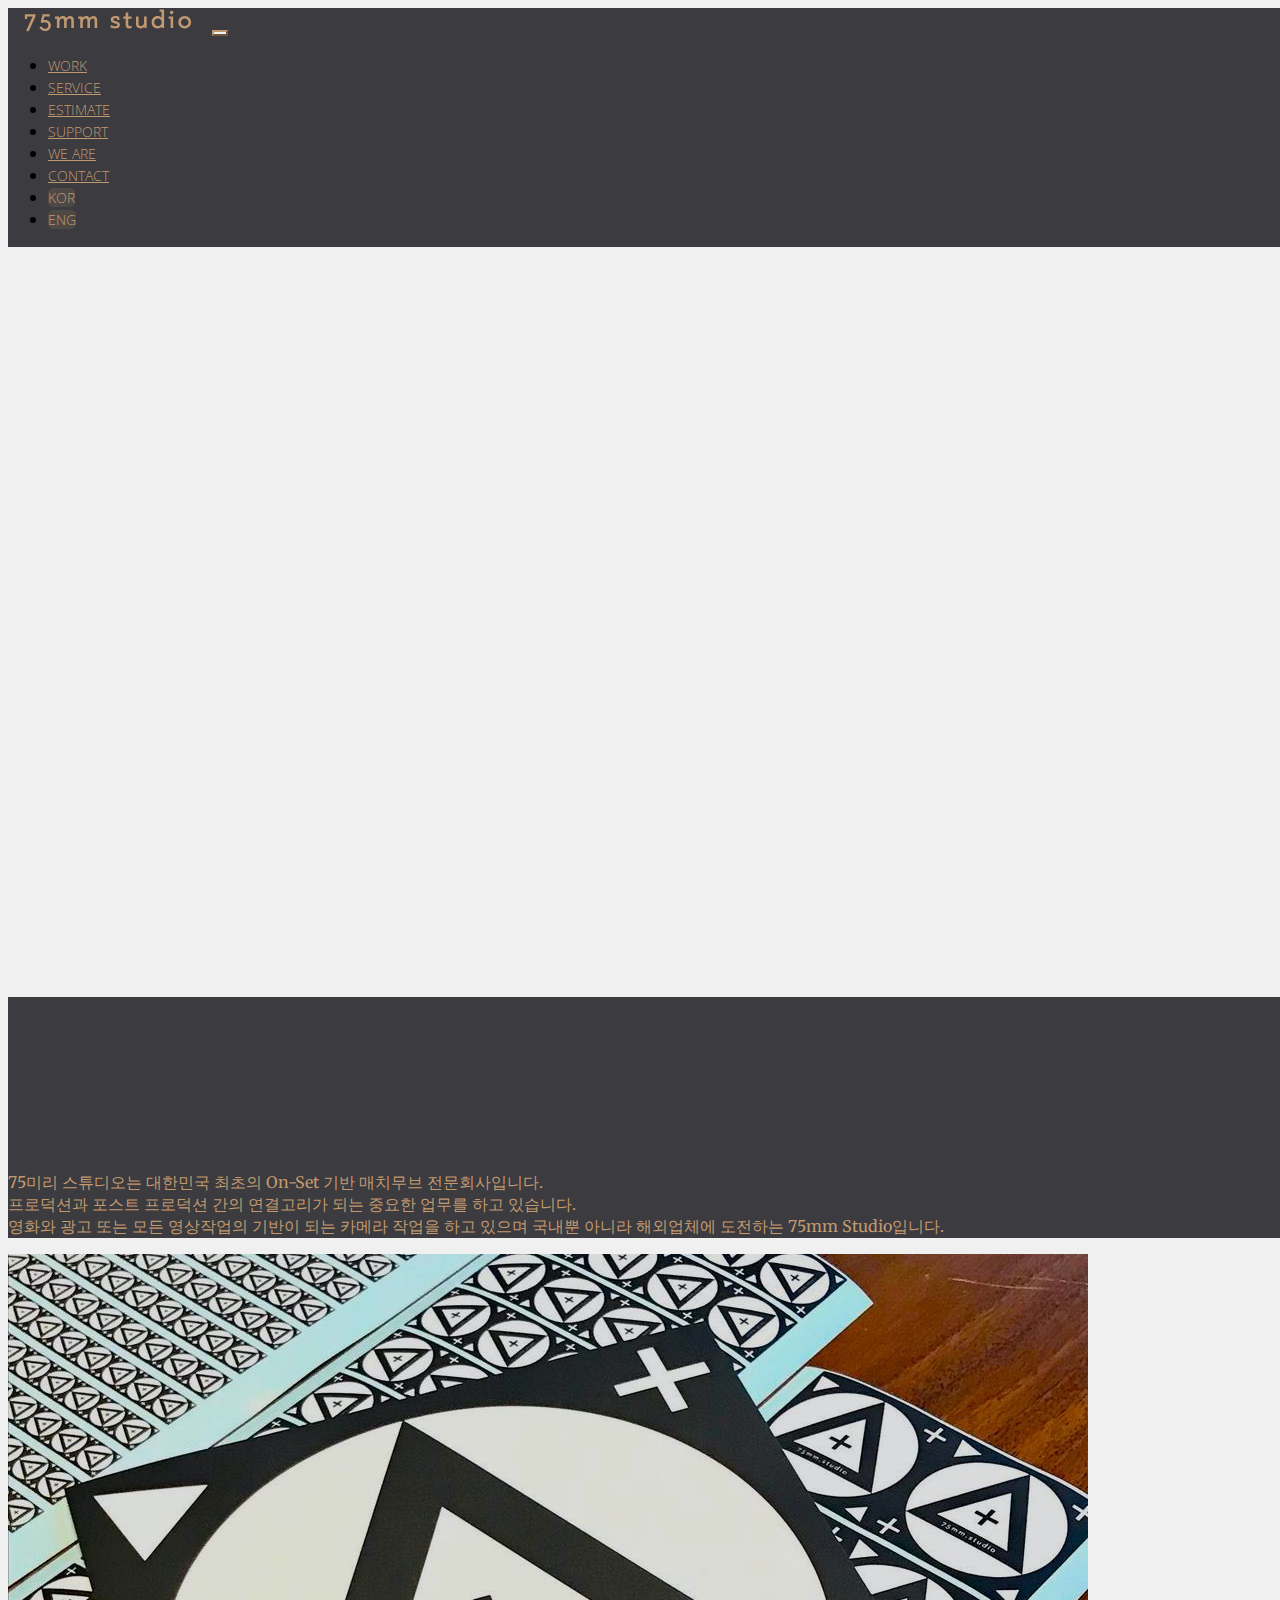
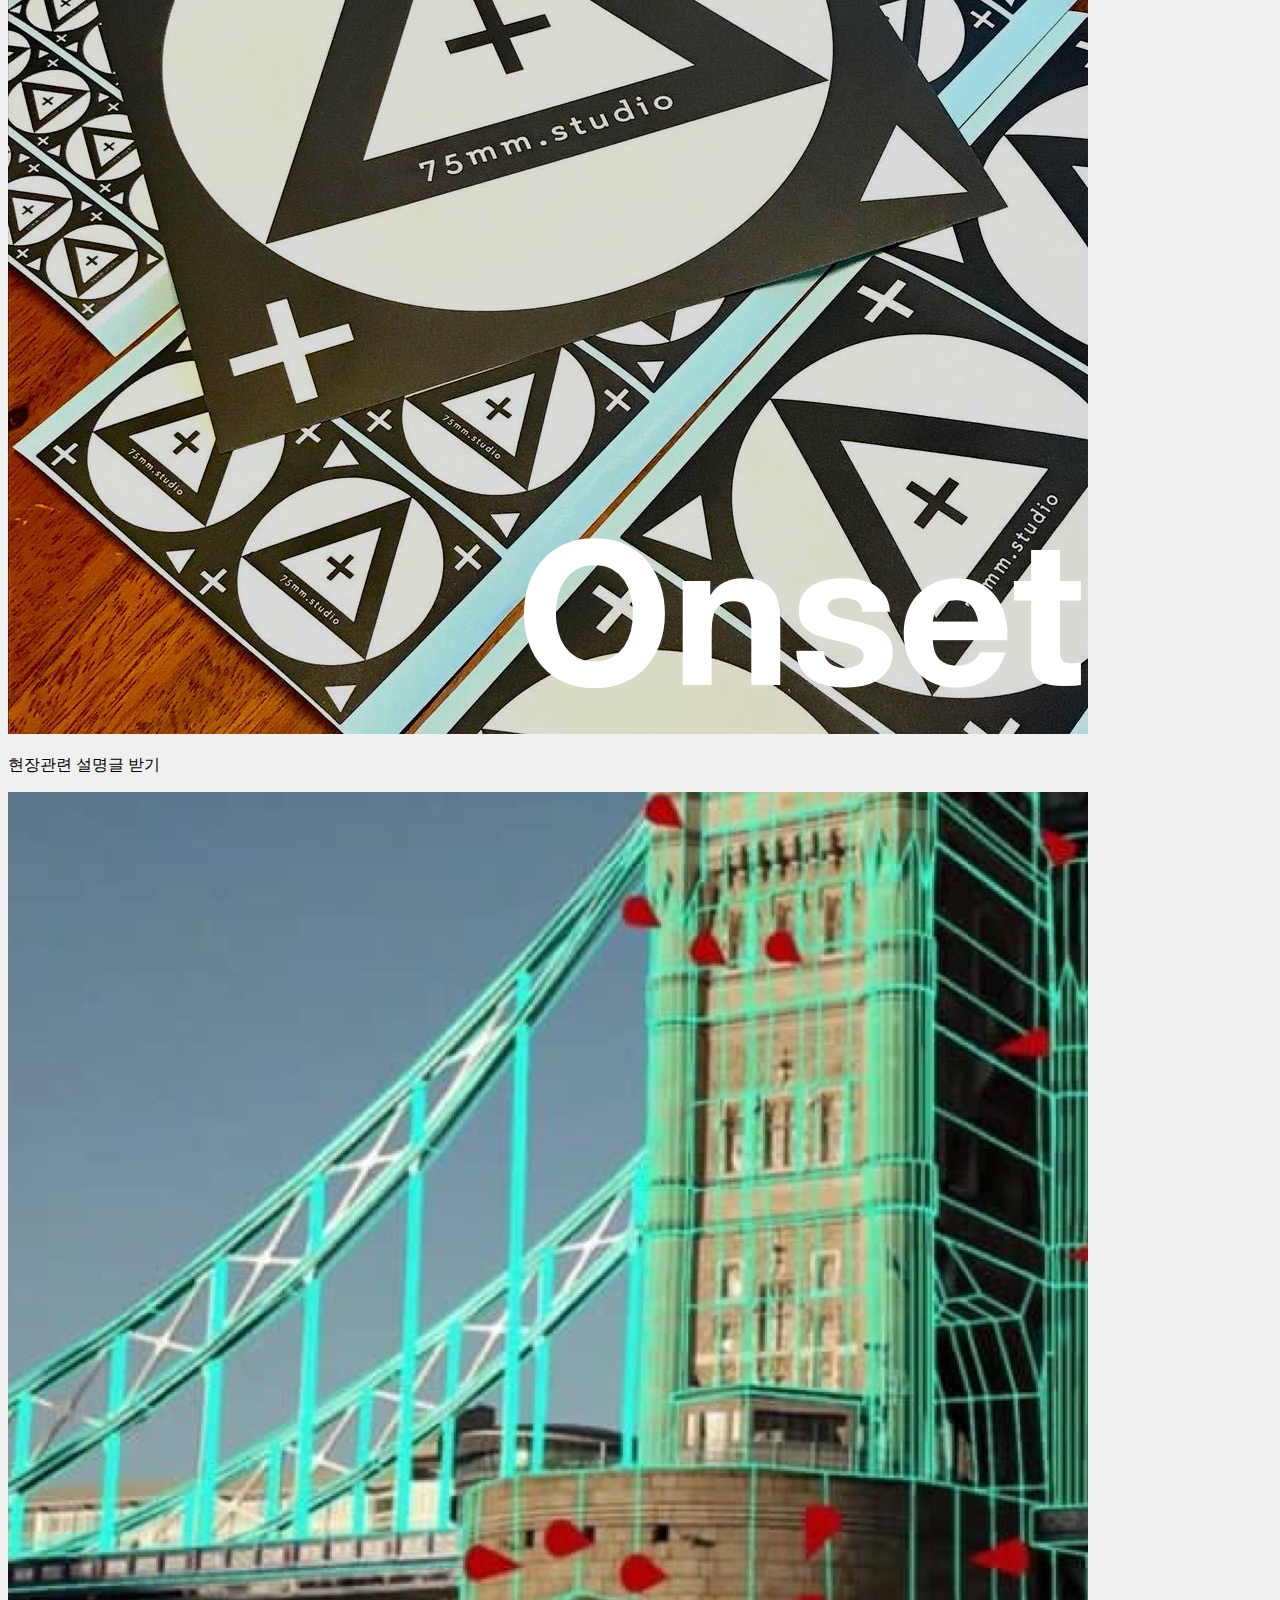
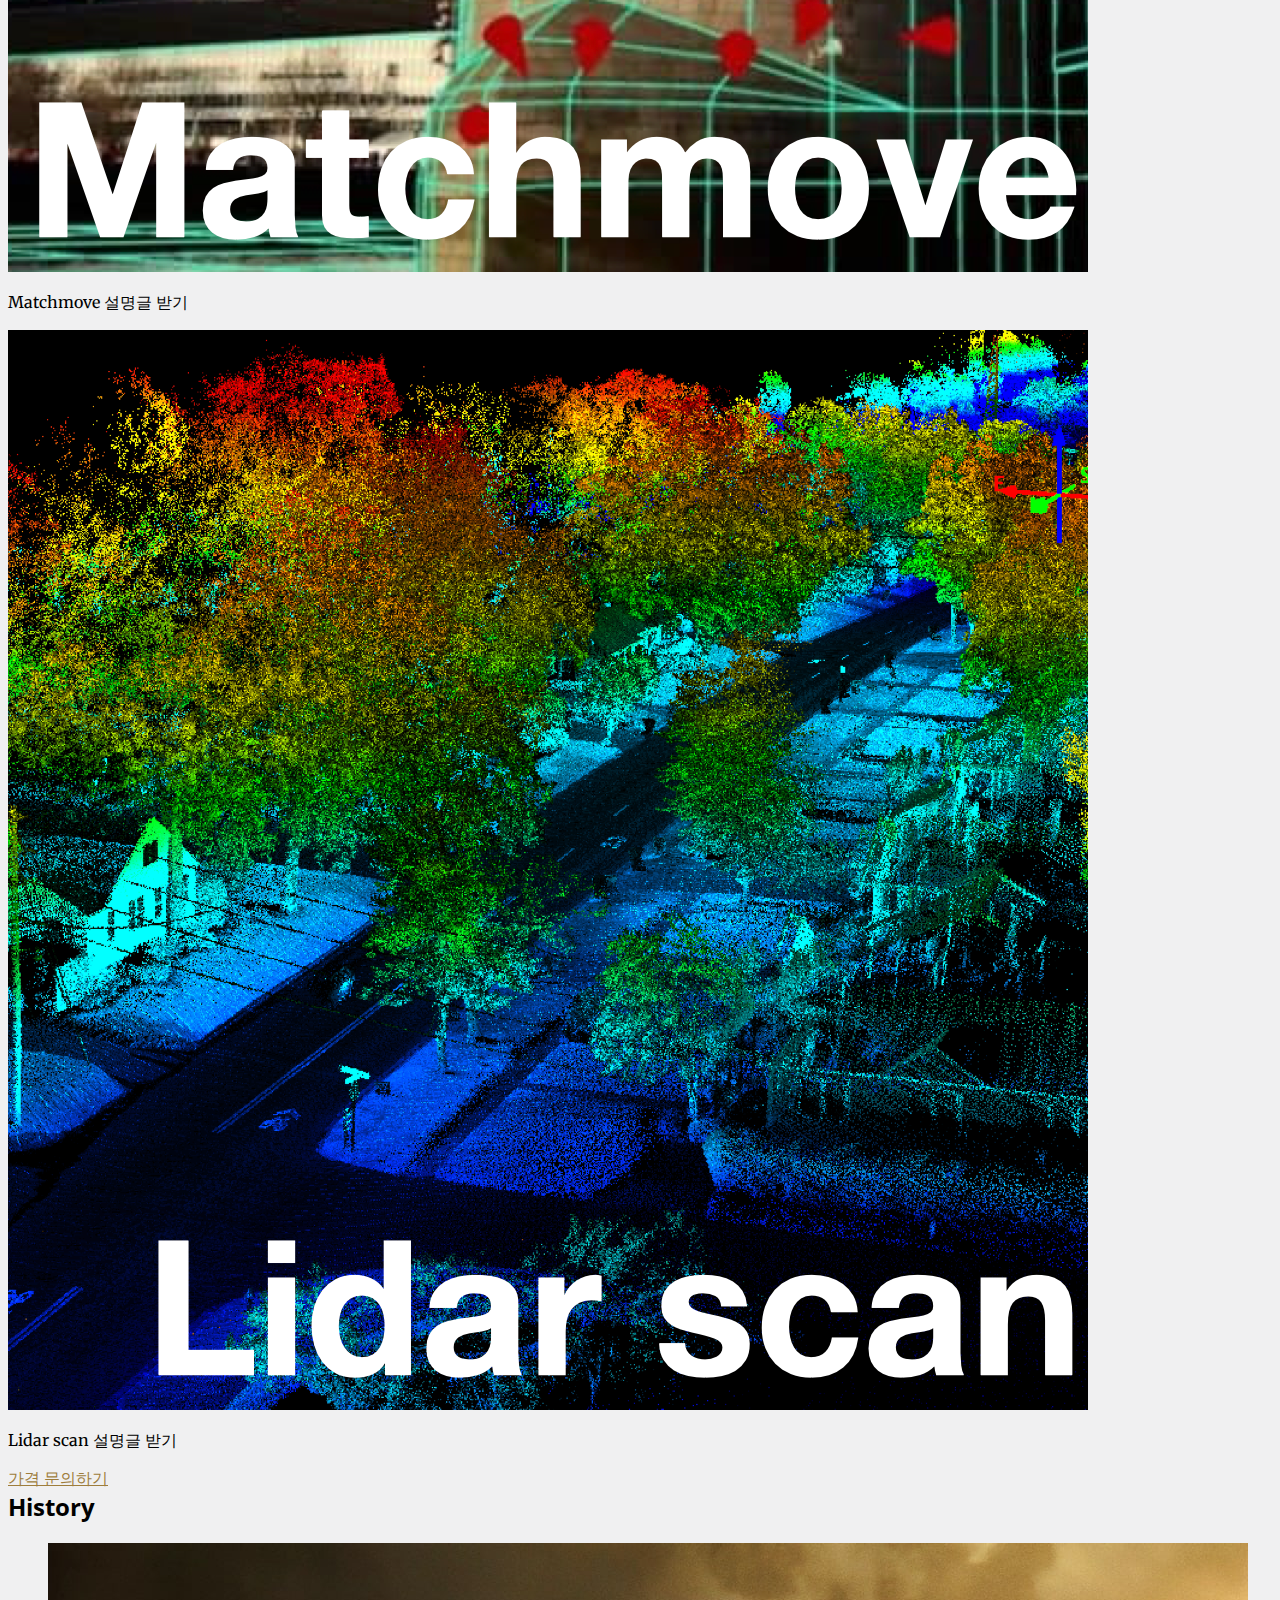
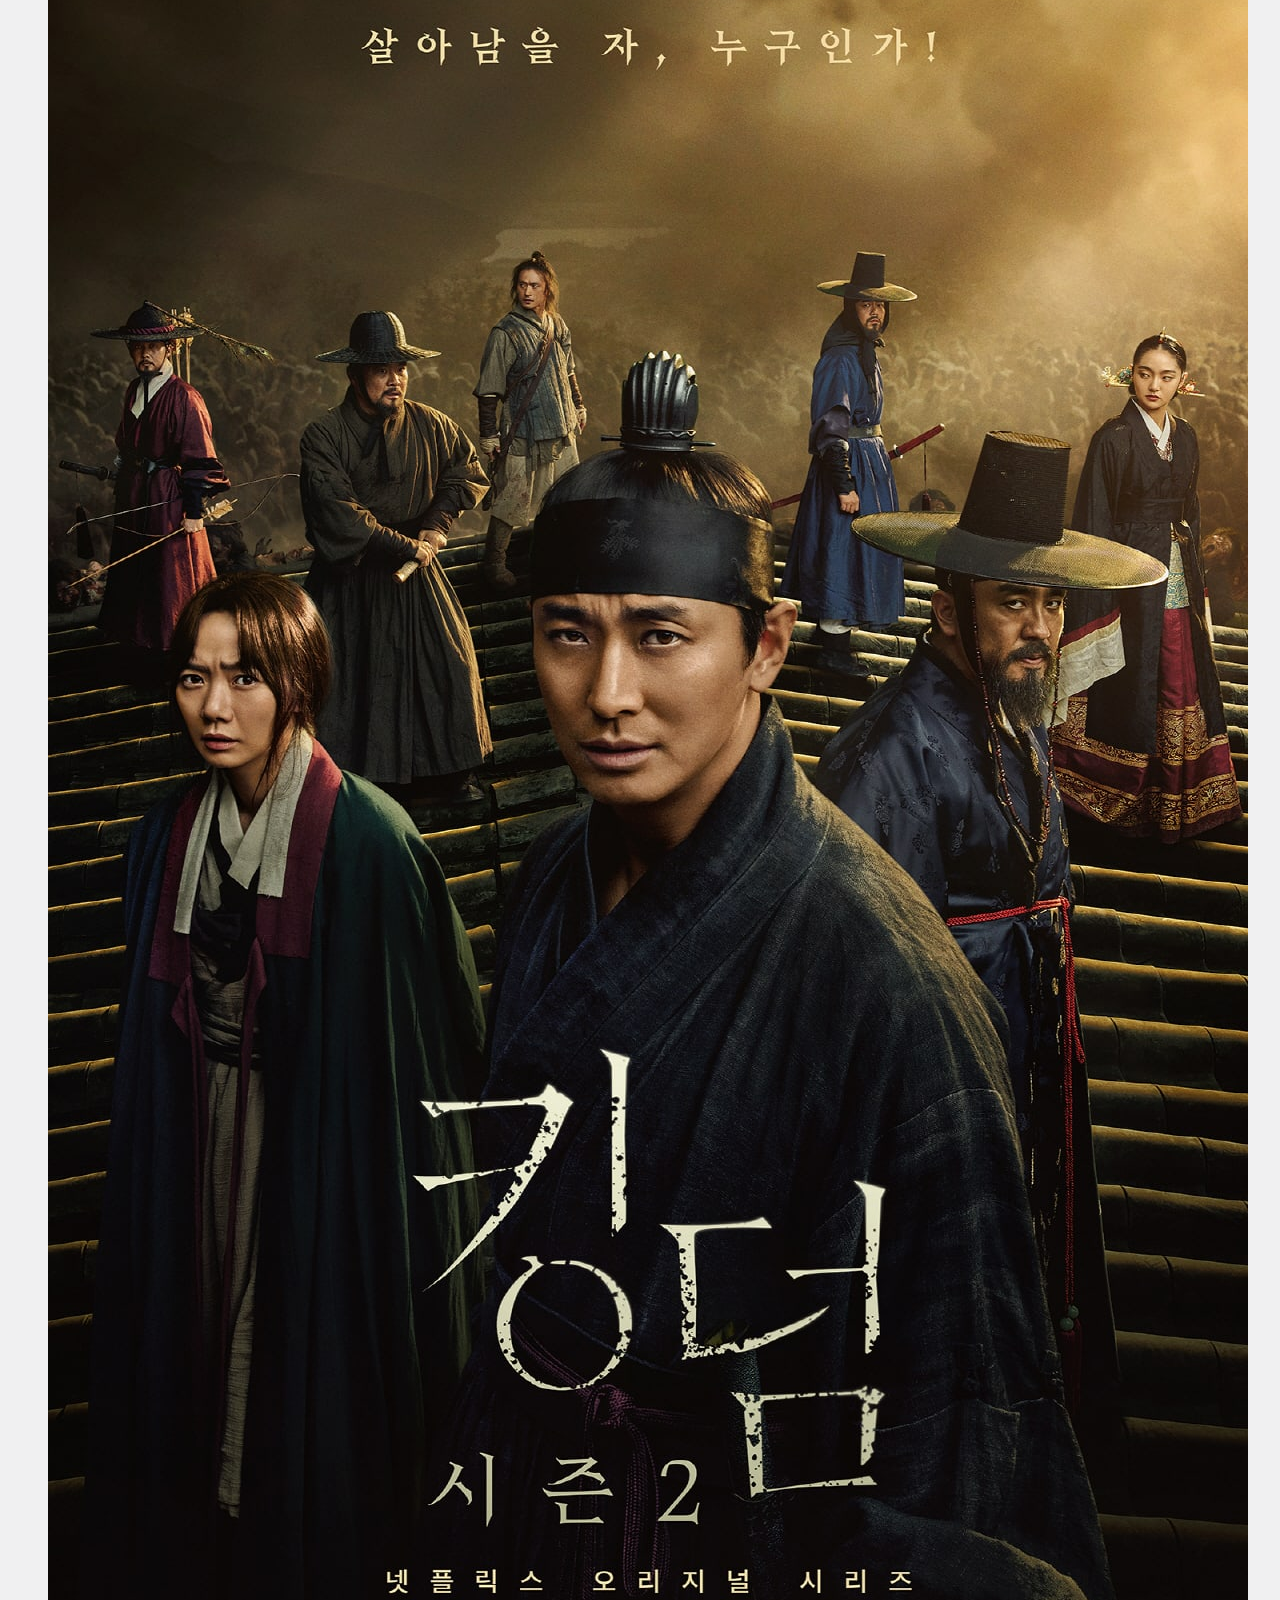
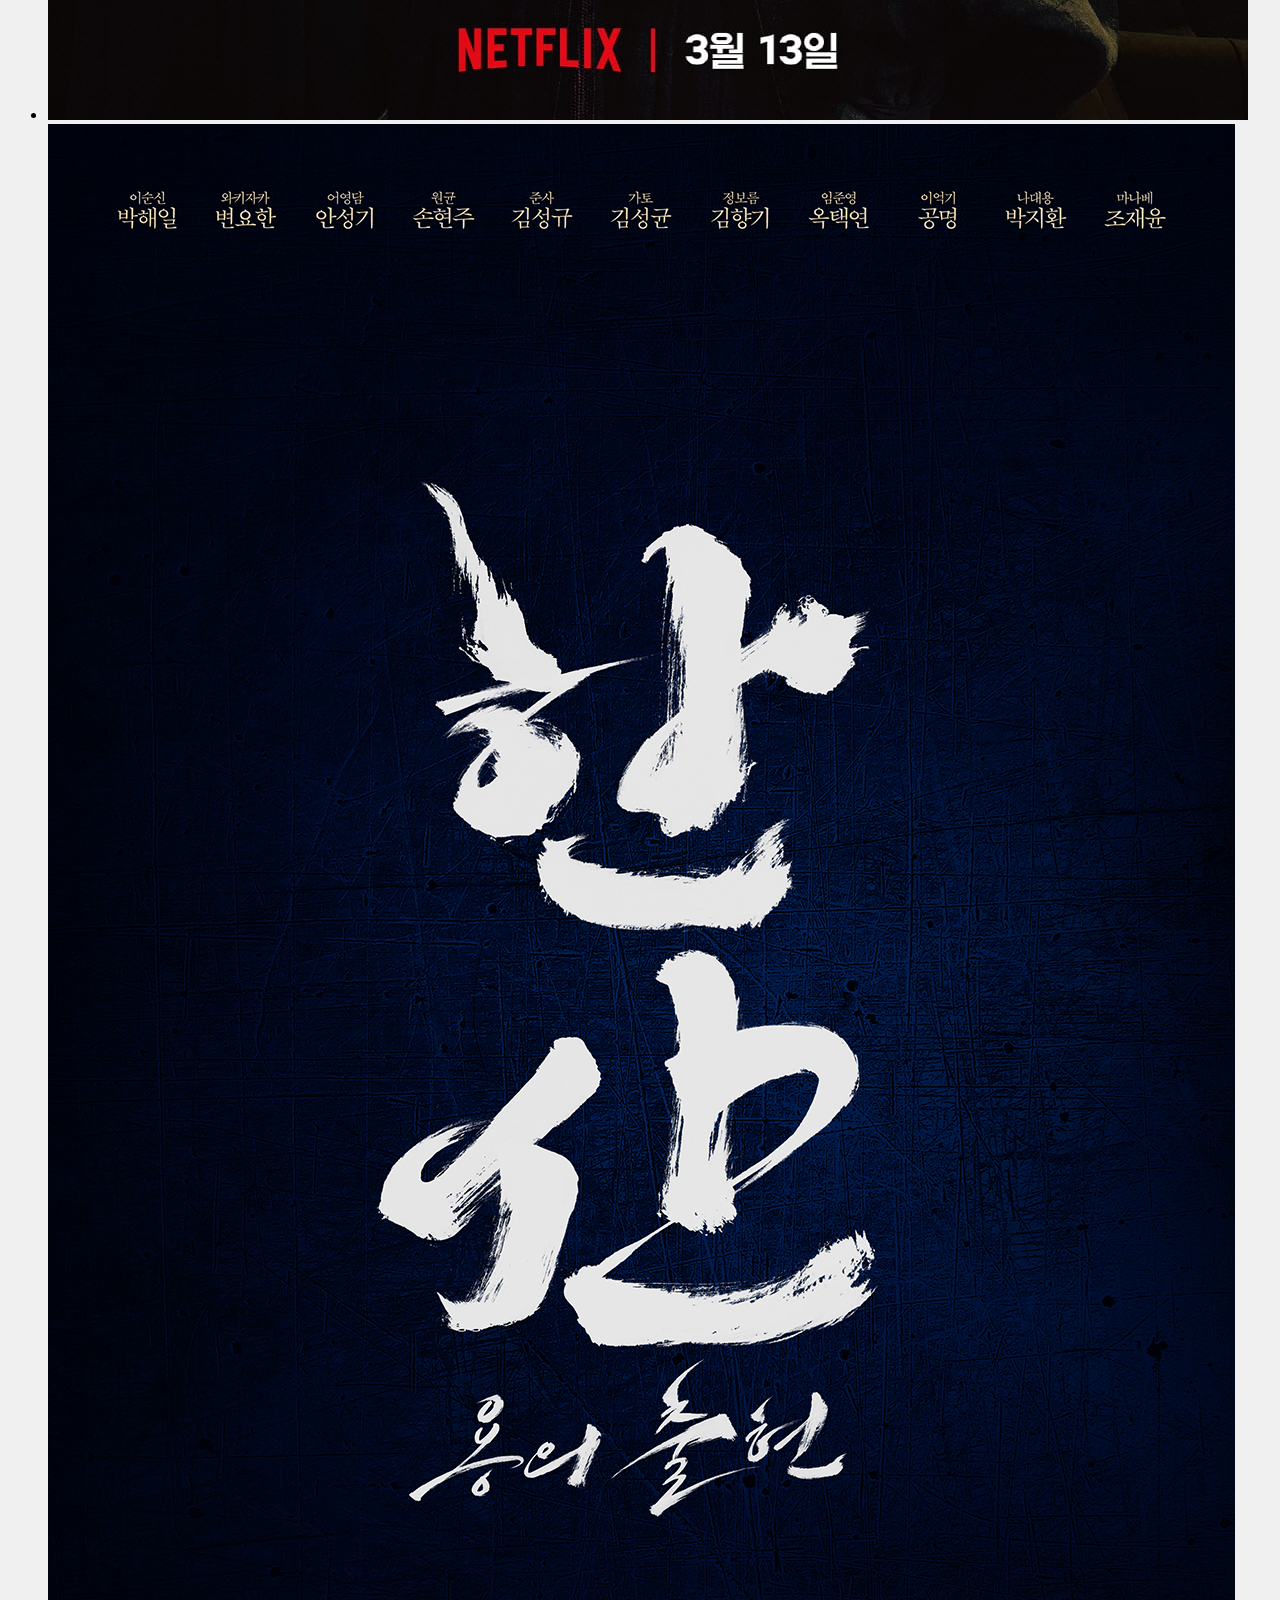
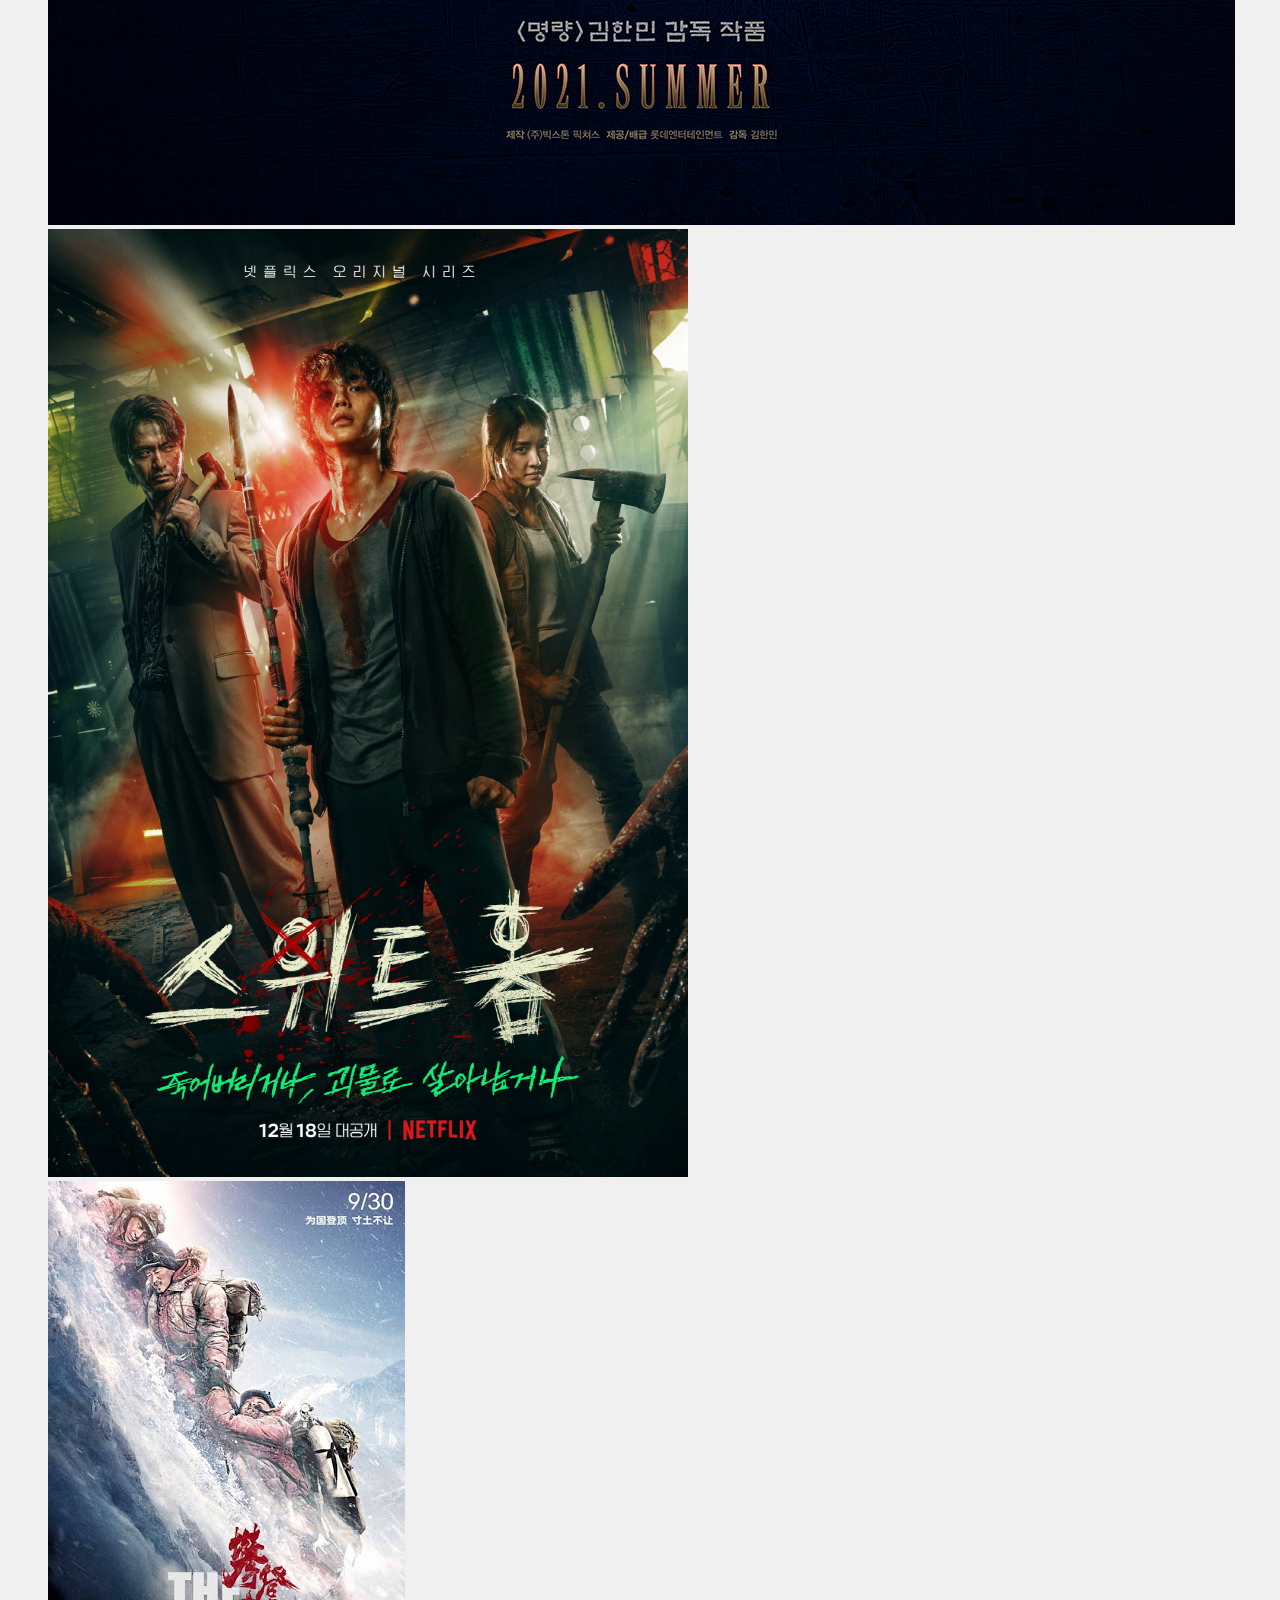
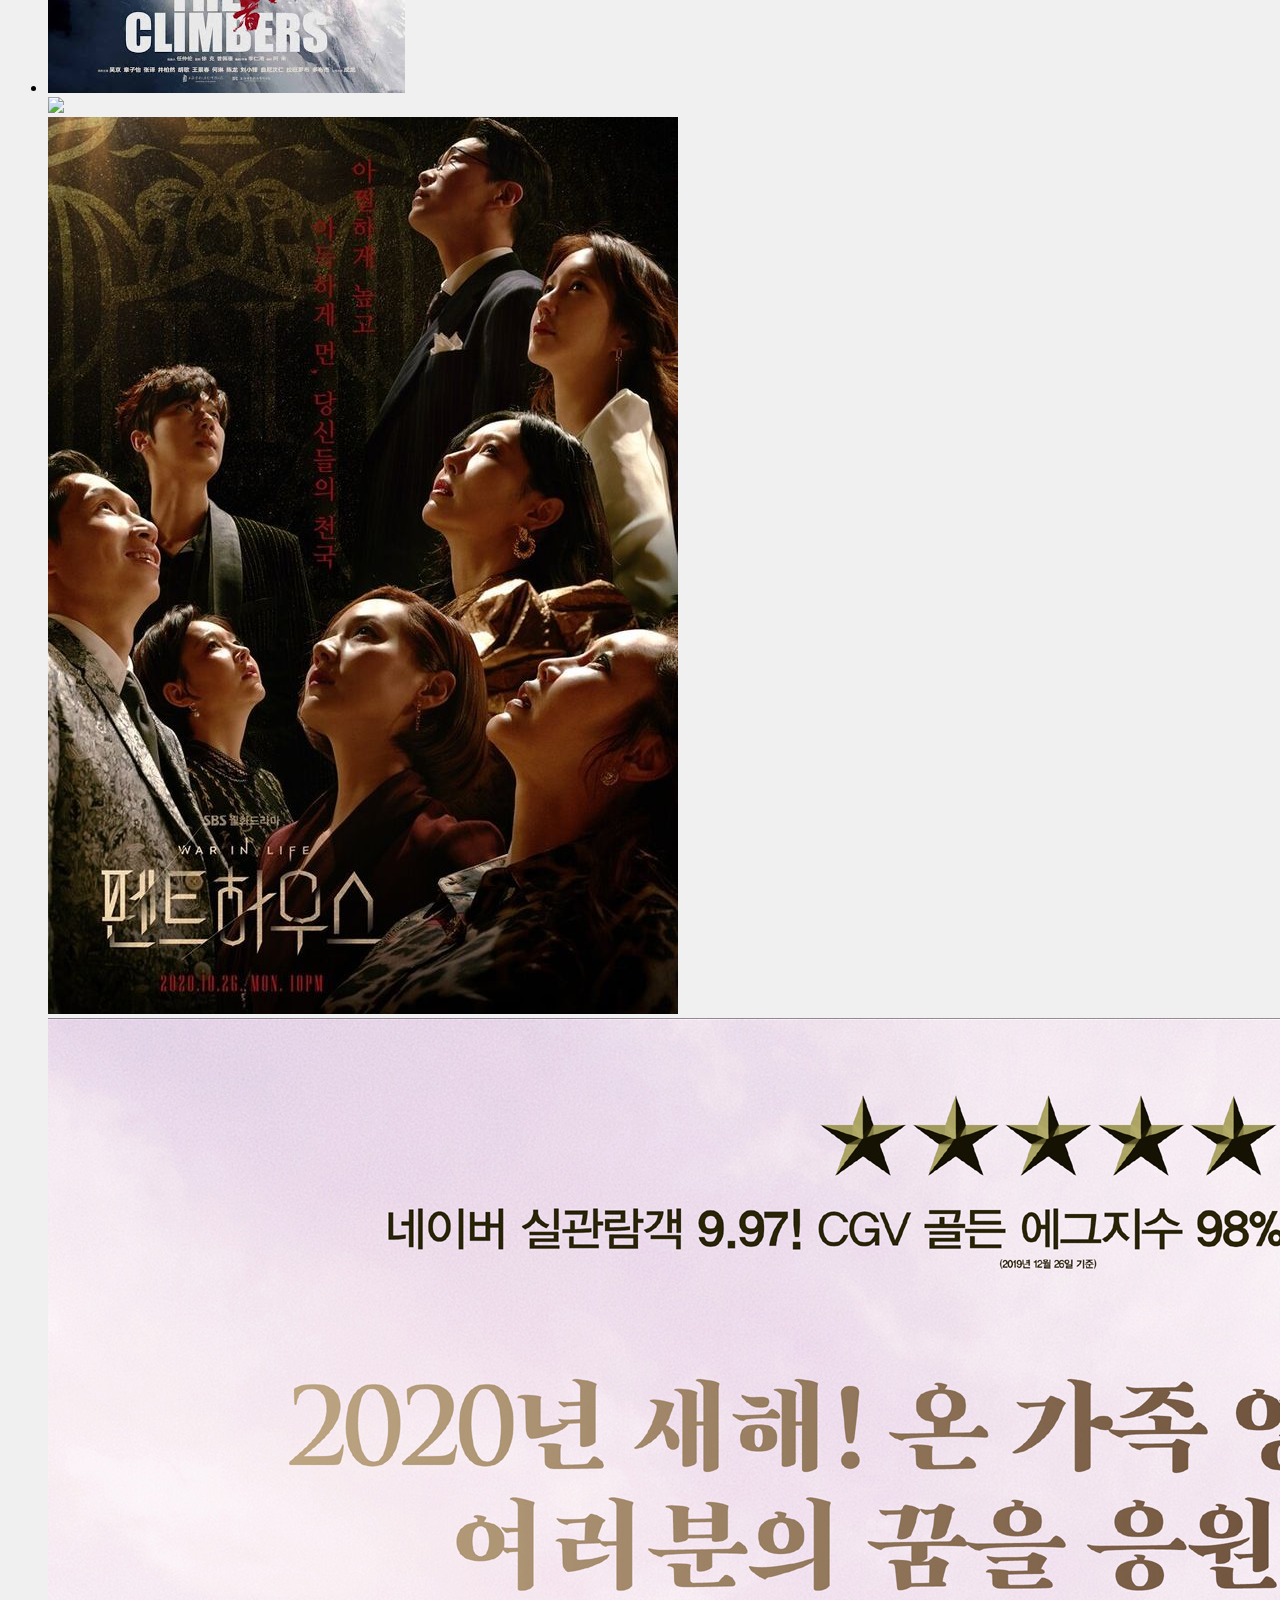
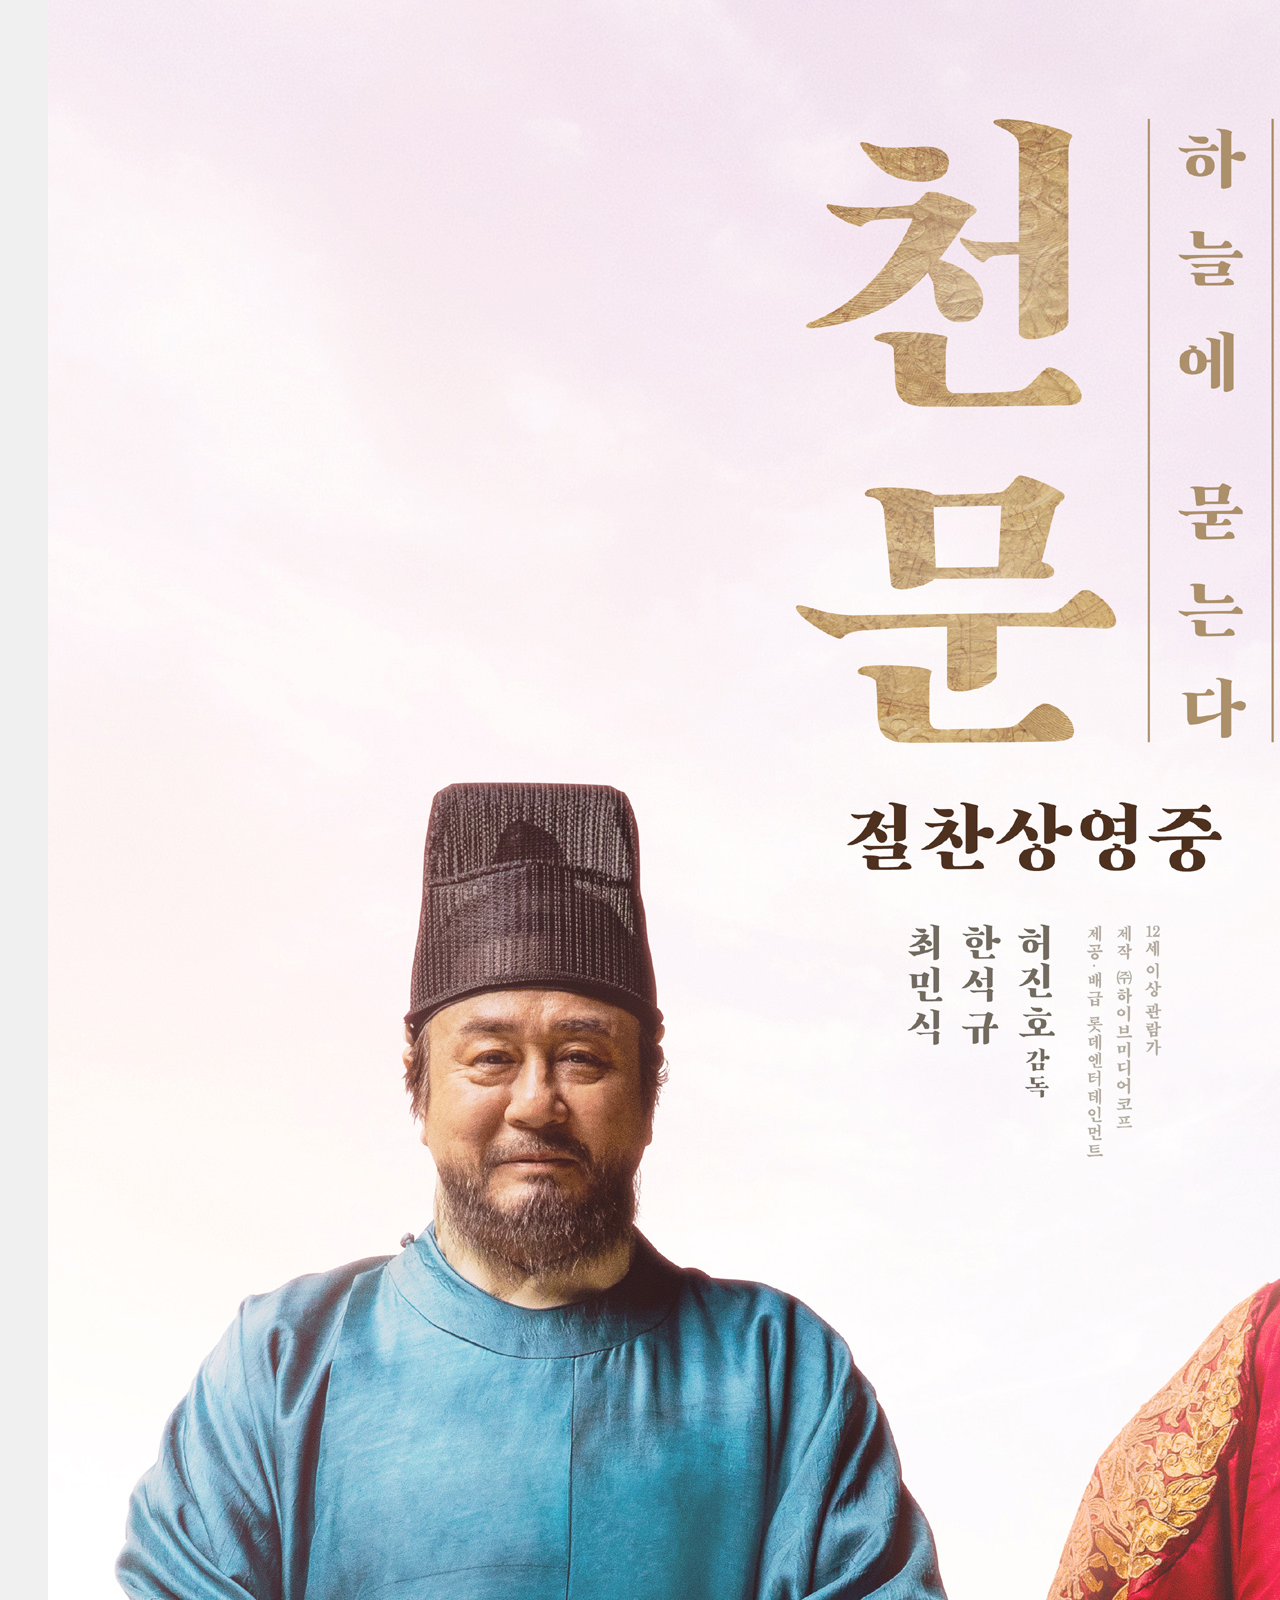
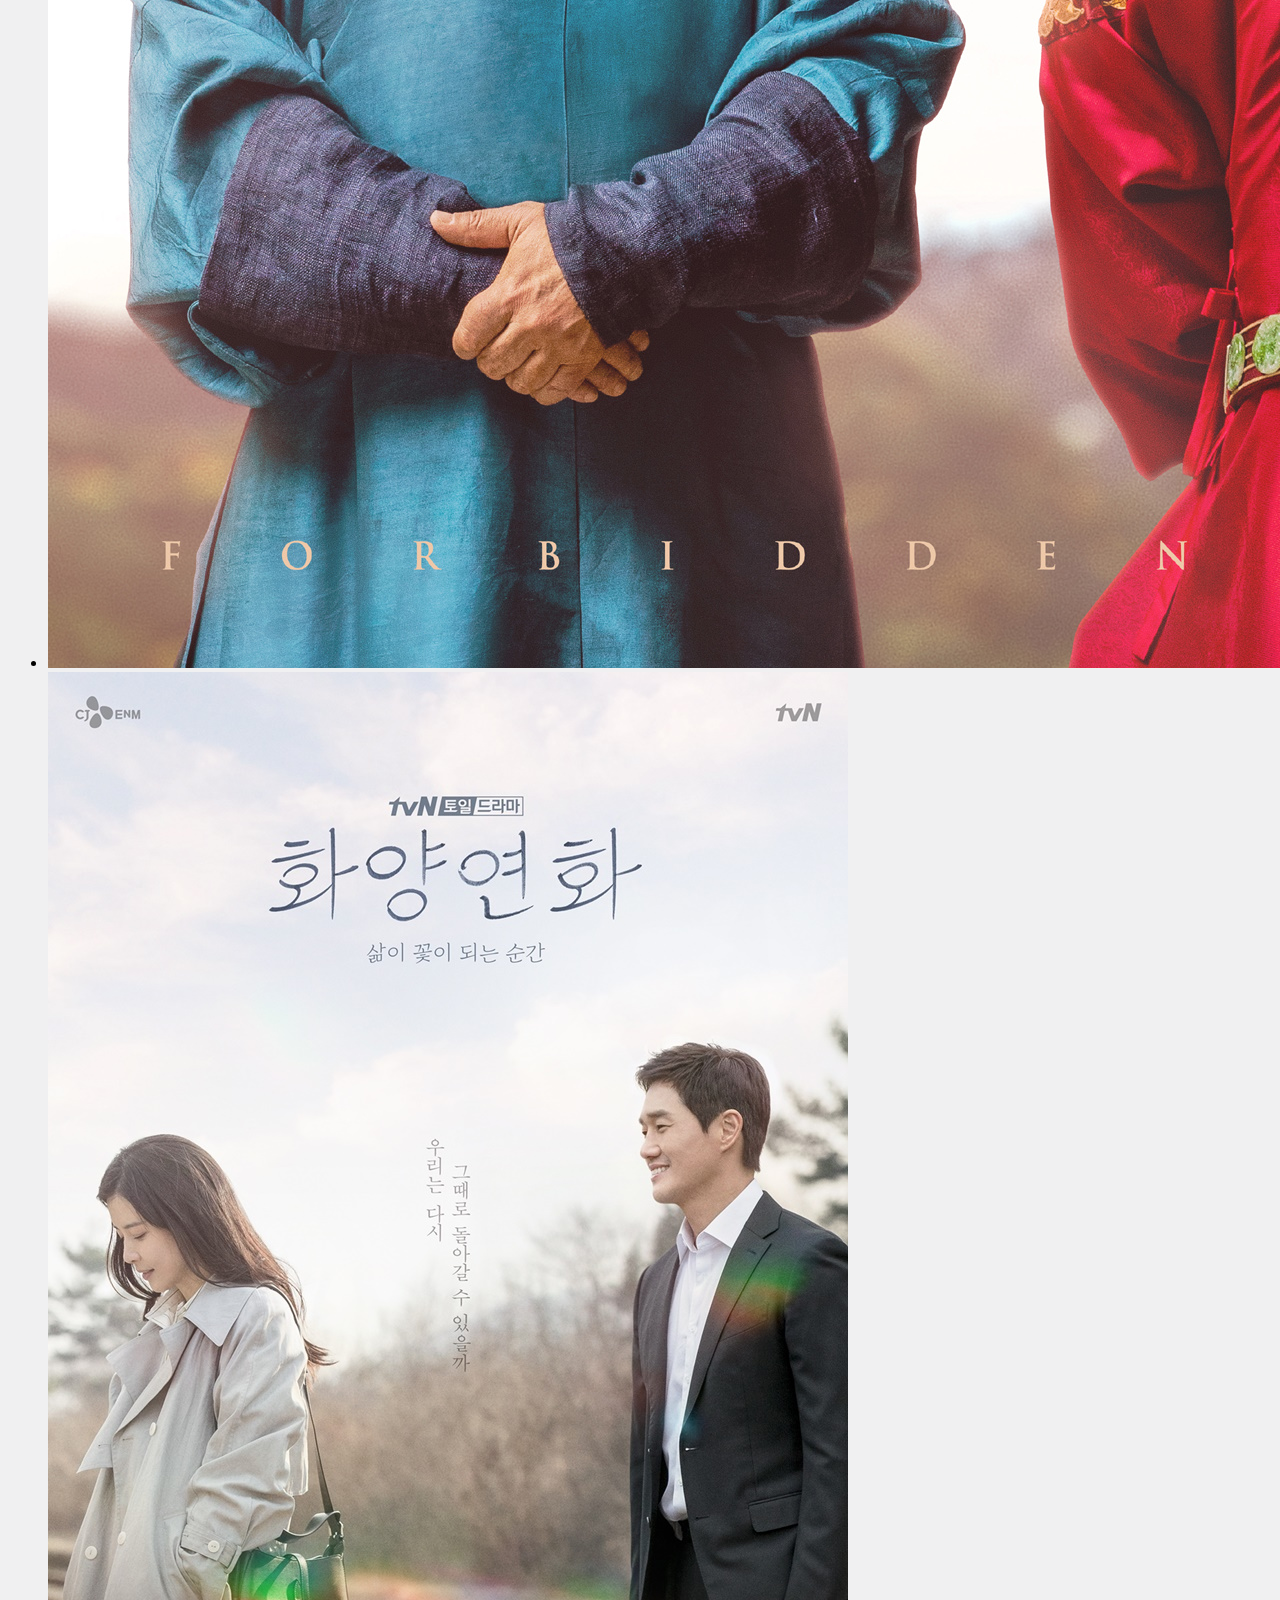
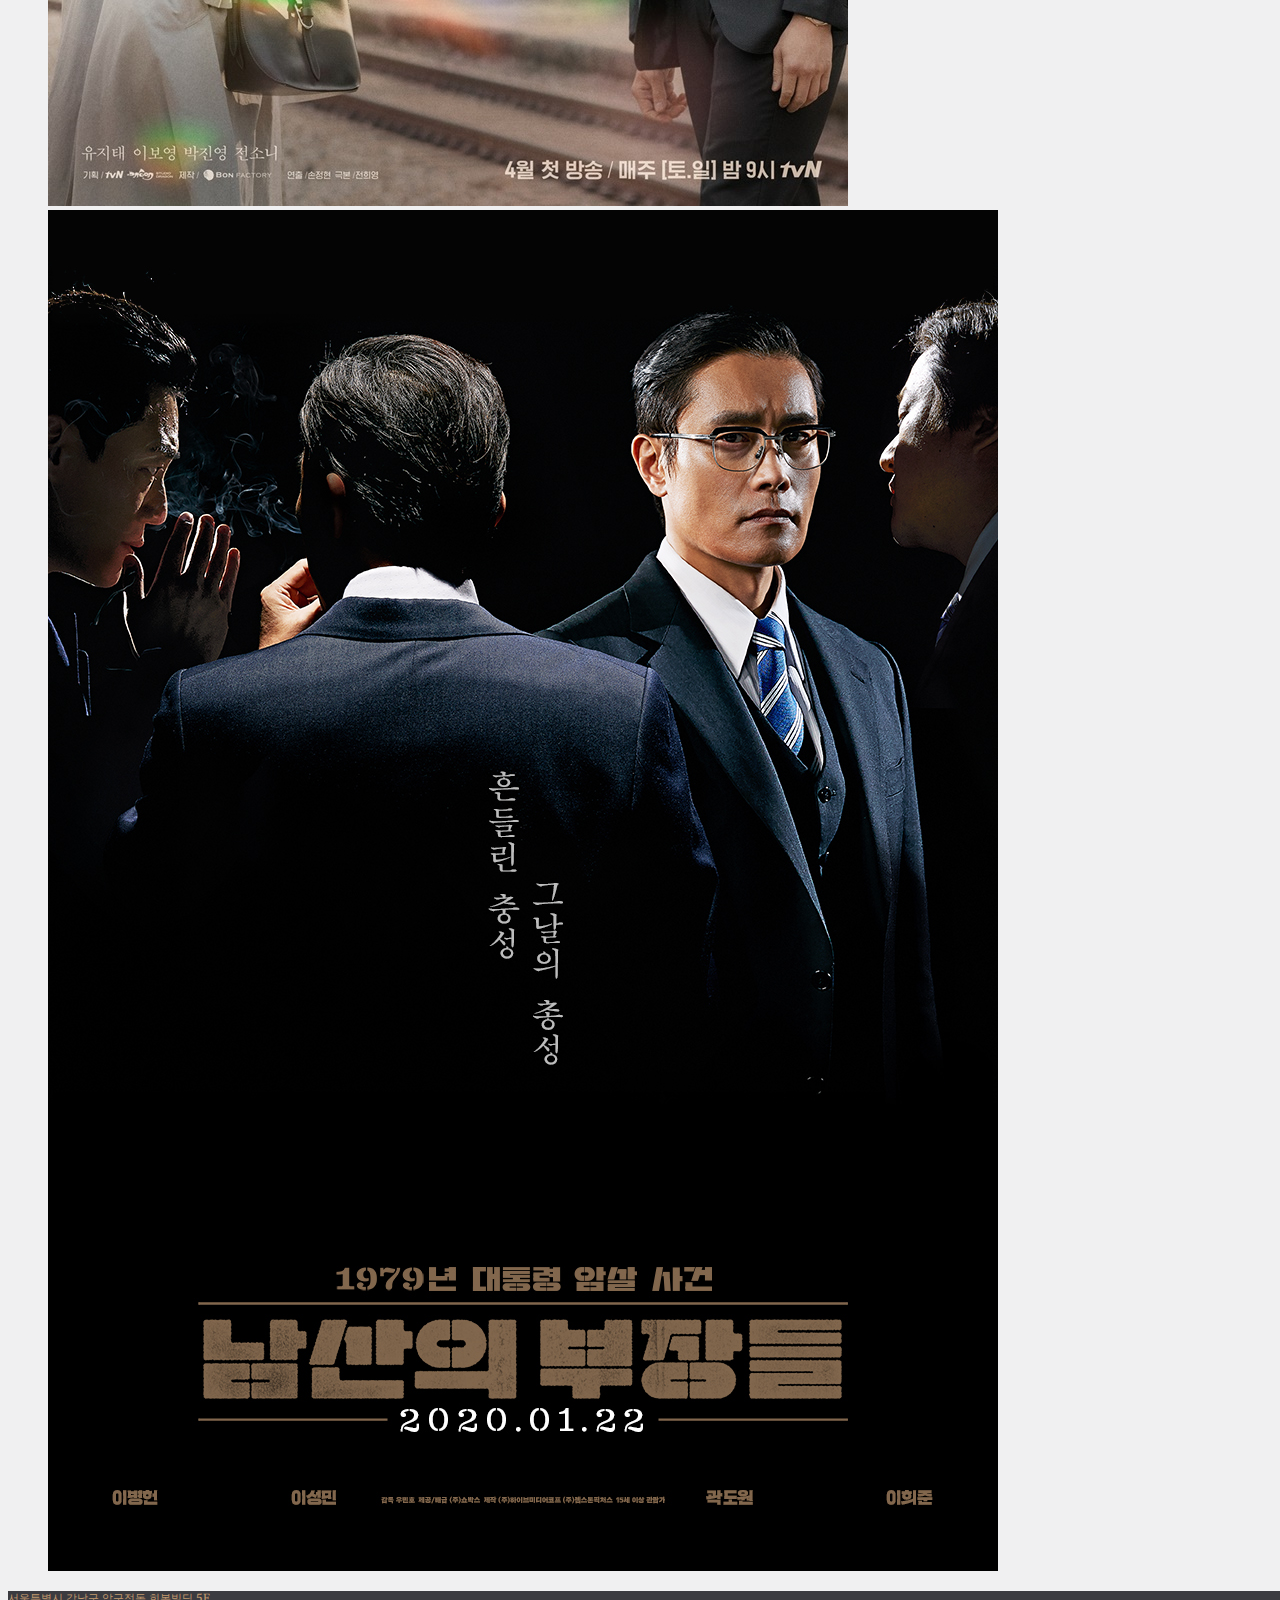
==== commit e586b5bb: "Merge branch 'main' into iss52" ====
--- a/index.html
+++ b/index.html
@@ -30,6 +30,7 @@
     <link rel="preload" href="./img/objectTracking.jpg" as="image">
     <link rel="preload" href="./img/rotomation.jpg" as="image">
     <link href="css/custom.css" rel="stylesheet">
+    <link href="css/scrollevent.css" rel="stylesheet">
     <!--슬라이드 라이브러리-->
     <link rel="stylesheet" href="https://cdn.jsdelivr.net/npm/@splidejs/splide@latest/dist/css/splide.min.css">
   </head>
@@ -87,7 +88,7 @@
 <header class="bg-primary text-center text-white d-flex">
   <div class="container my-auto">
     <div class="row my-4">
-      <div class="col-12">
+      <div class="col-12 js-scroll fade-in">
           <br><br><br><br><!--explorer11에서는 로고가 살짝 잘린다. 조금 내리기 위한 용도이다.-->
           <img src="img/logo/logo_slim_v03.svg" class="mx-auto d-block">
       </div>
@@ -248,6 +249,7 @@
   <script src="https://cdnjs.cloudflare.com/ajax/libs/magnific-popup.js/1.1.0/jquery.magnific-popup.min.js"></script>
   <script src="js/creative.js"></script>
   <script src="js/homepage.js"></script>
+  <script src="js/scrollevent.js"></script>
   <!--슬라이드 라이브러리-->
   <script src="https://cdn.jsdelivr.net/npm/@splidejs/splide@latest/dist/js/splide.min.js"></script>
   <!--슬라이드 라이브러리를 마운트해야 슬라이드가 작동된다.-->
--- a/css/scrollevent.css
+++ b/css/scrollevent.css
@@ -0,0 +1,22 @@
+.js-scroll {
+  opacity: 0;
+  transition: opacity 500ms;
+}
+
+.js-scroll.scrolled {
+  opacity: 1;
+}
+
+.scrolled.fade-in {
+  animation: fade-in 1s ease-in-out both;
+}
+
+@keyframes fade-in {
+  0% {
+    opacity: 0;
+  }
+  100% {
+    opacity: 1;
+  }
+}
+
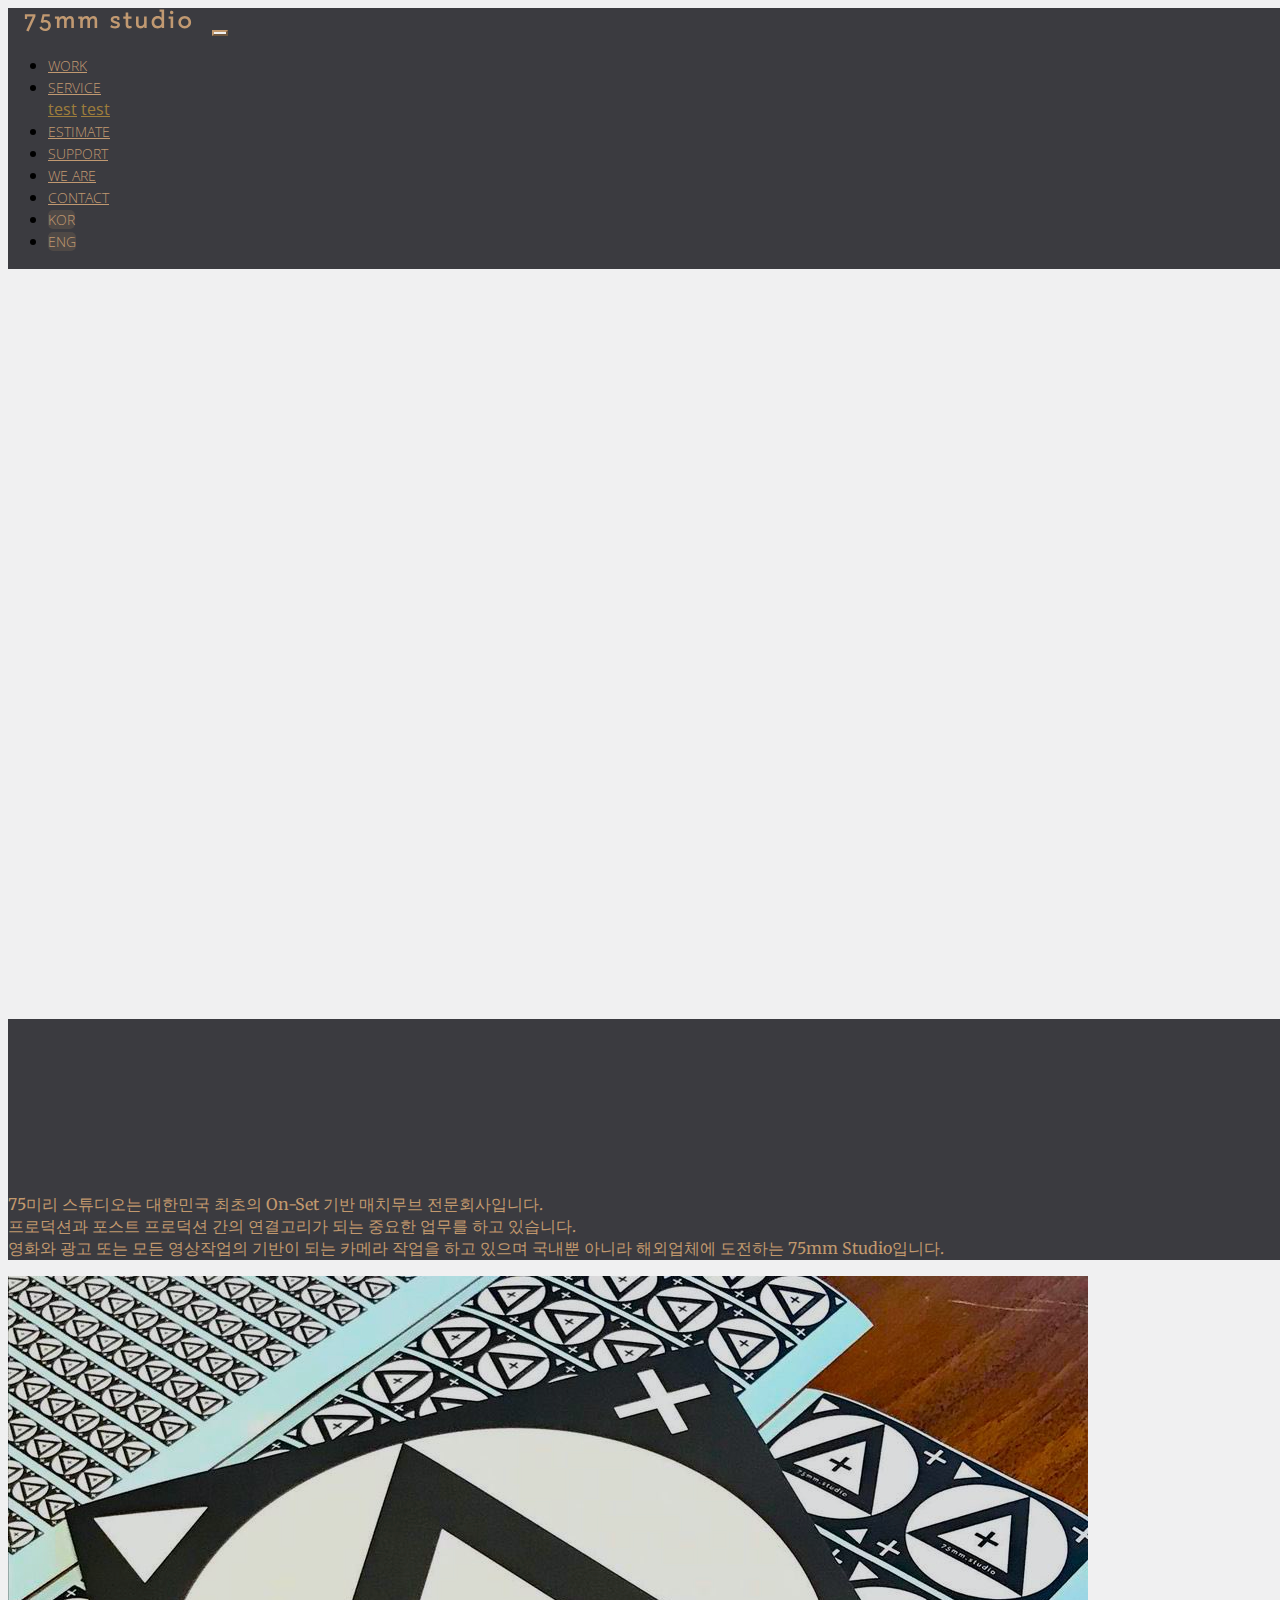
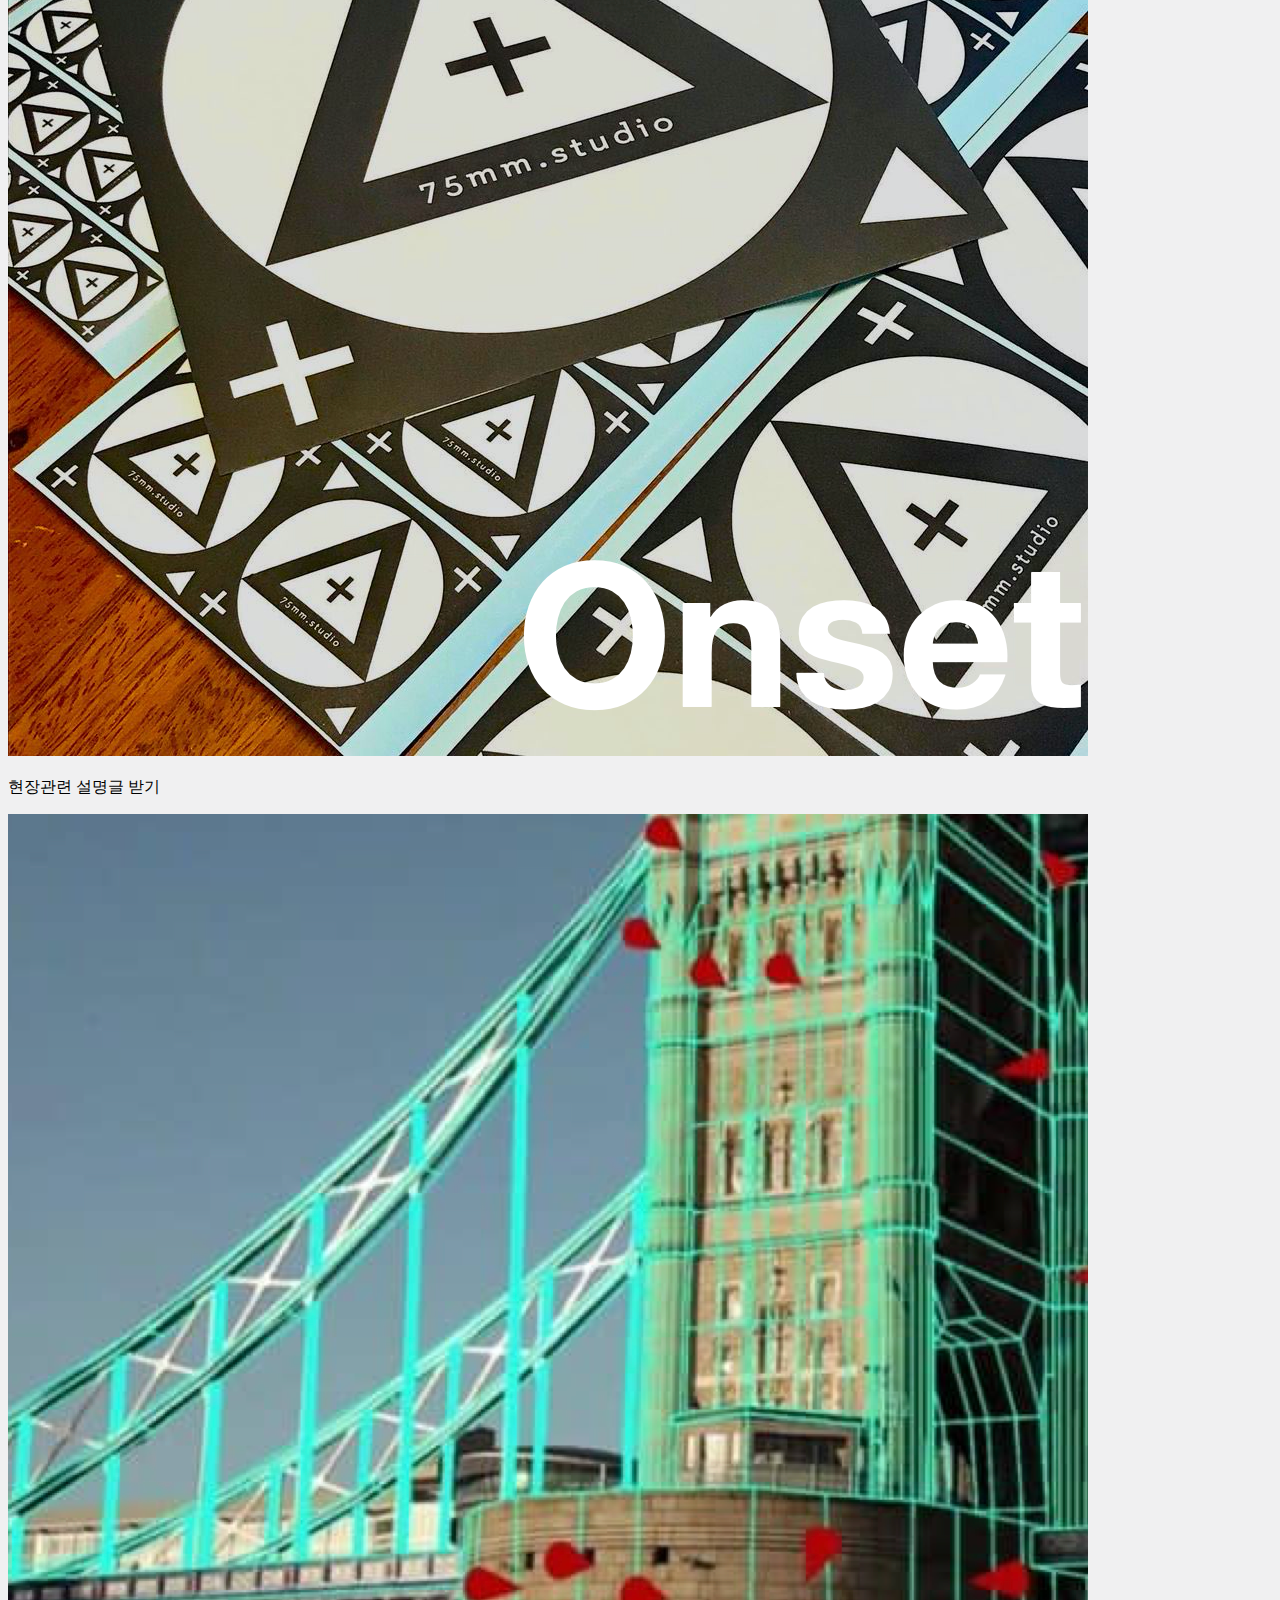
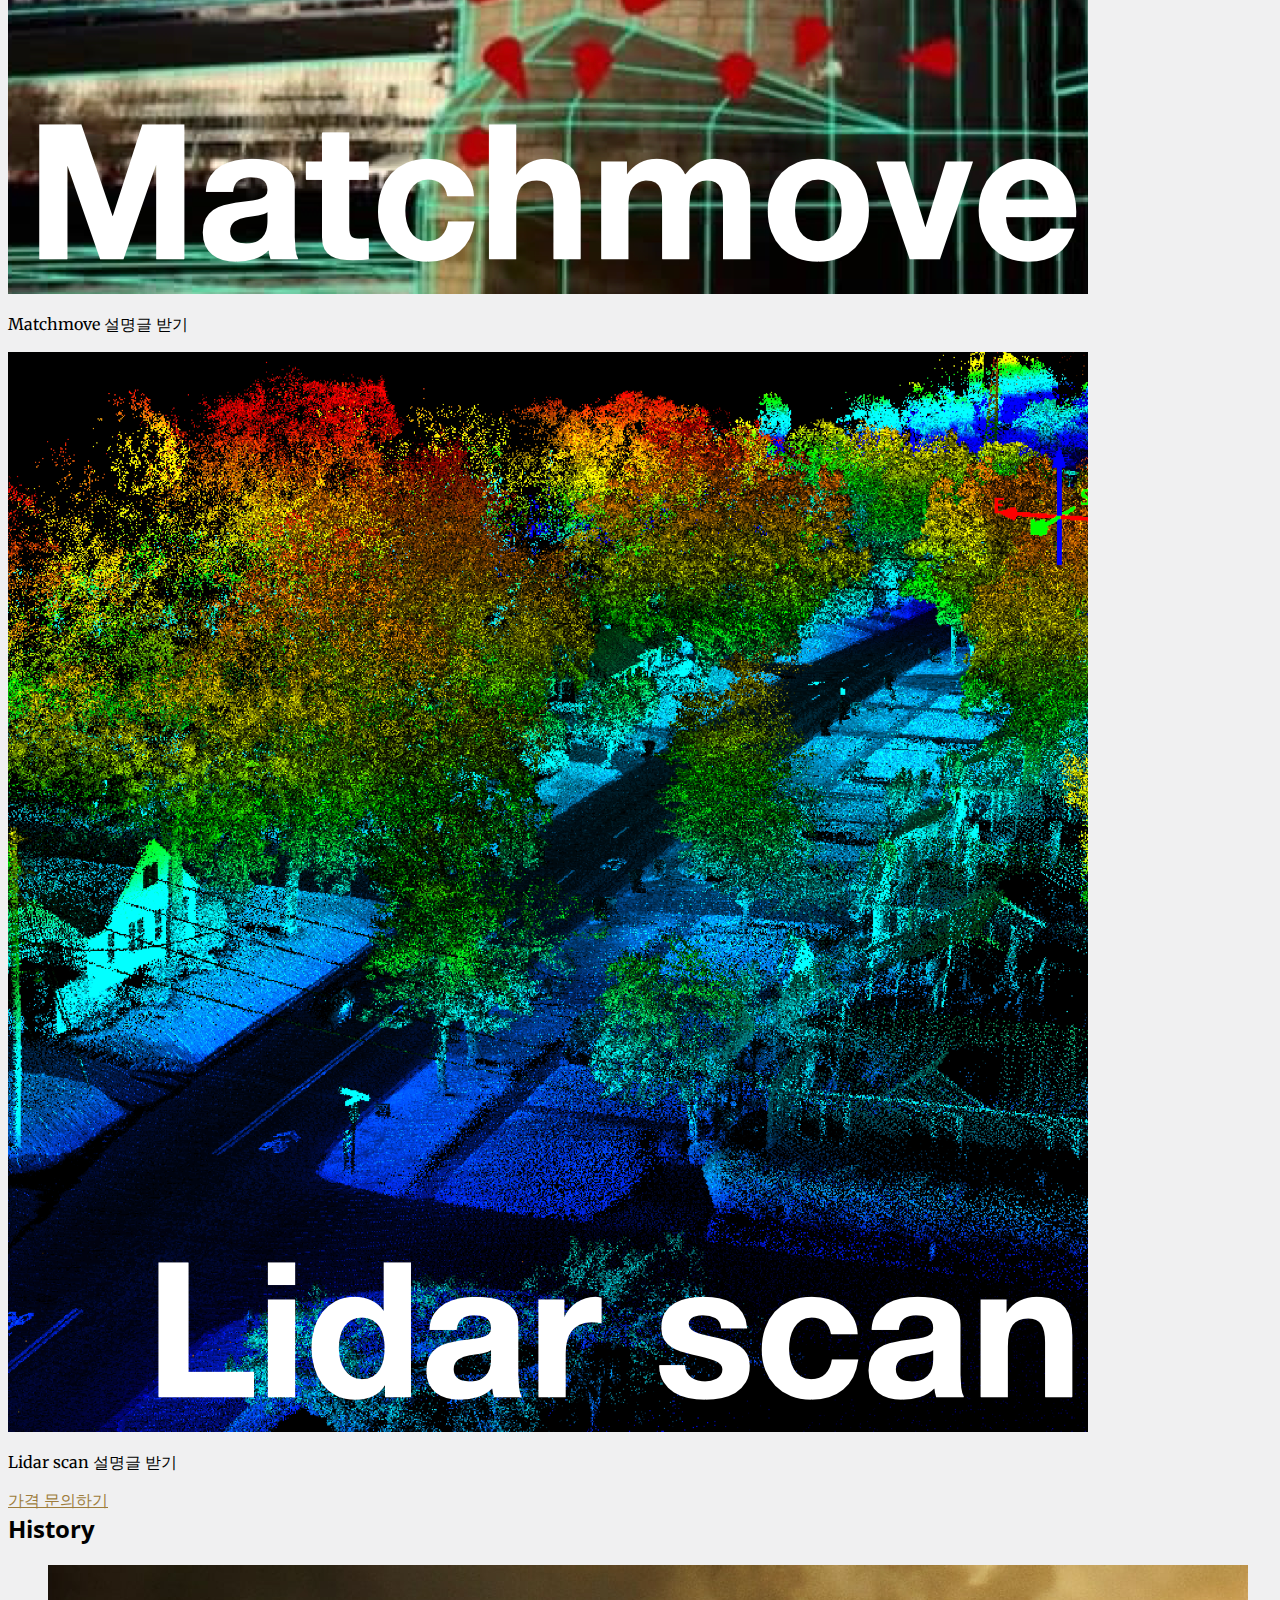
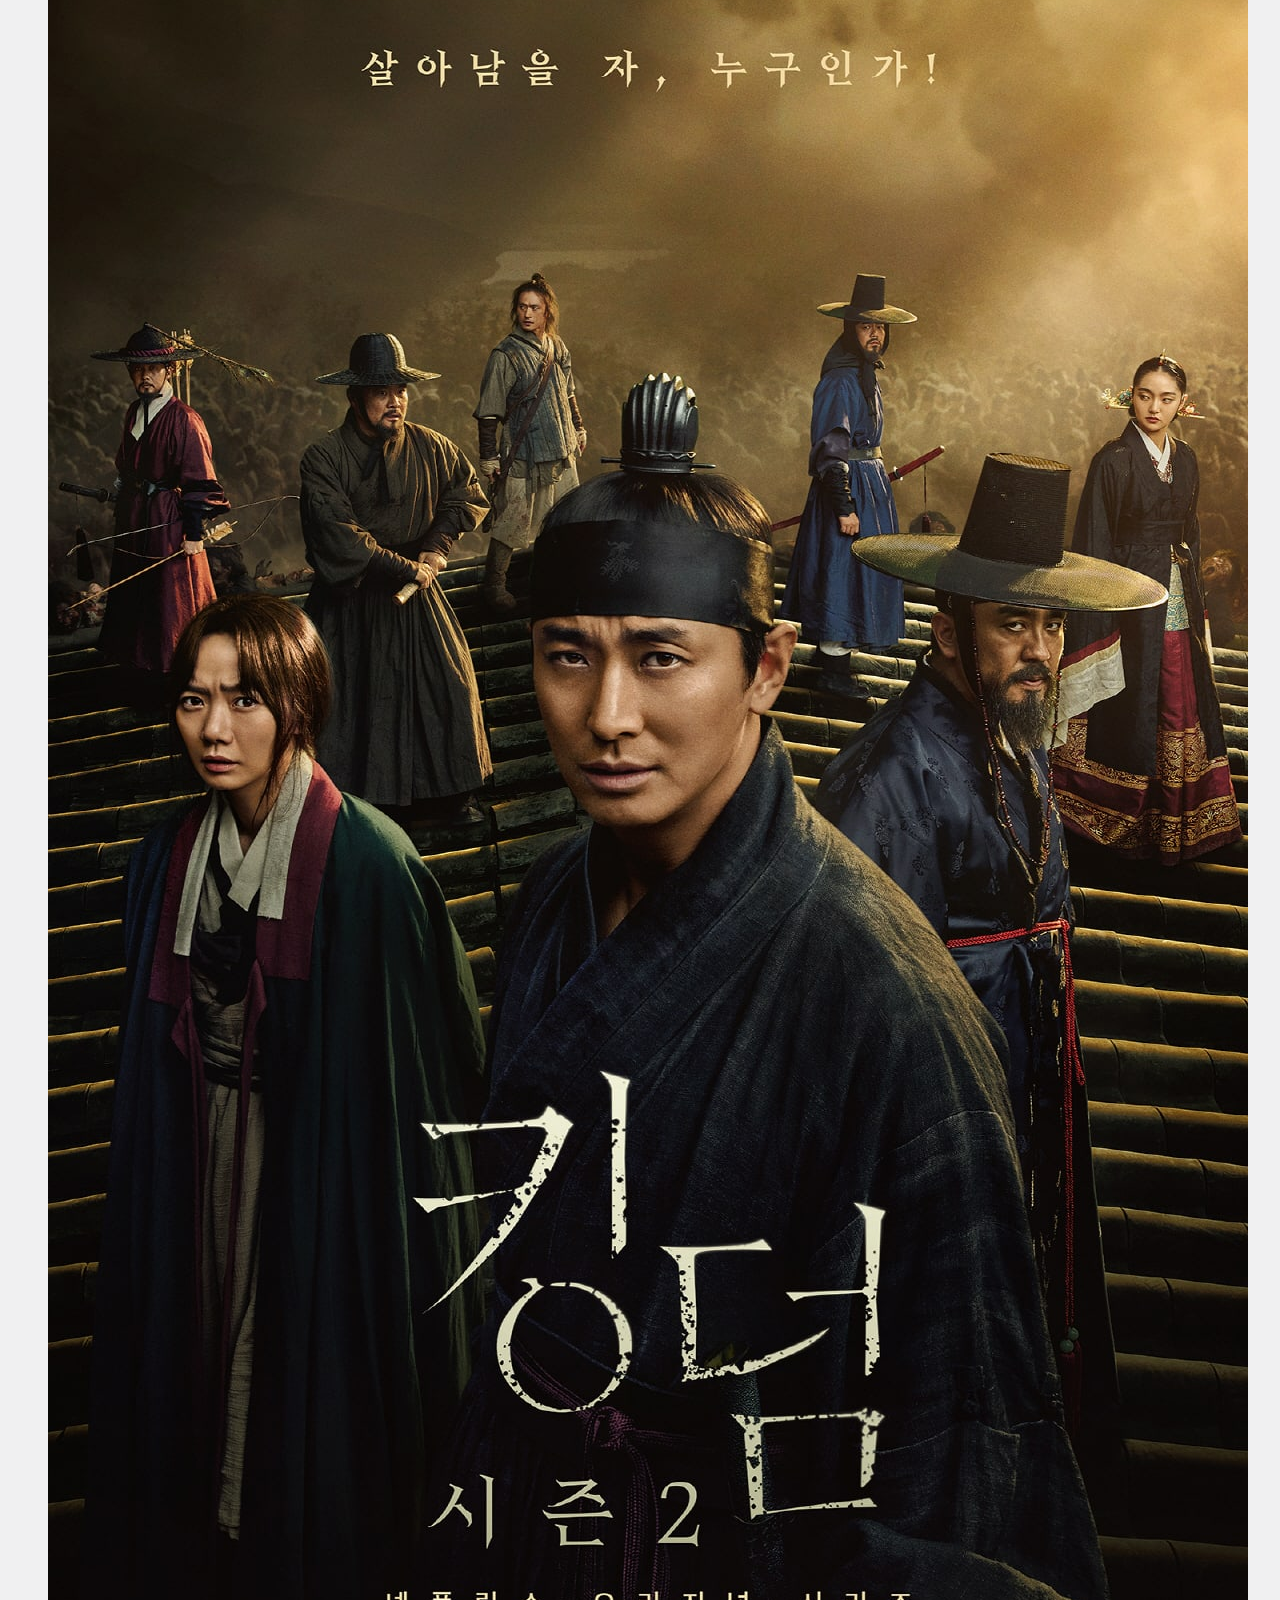
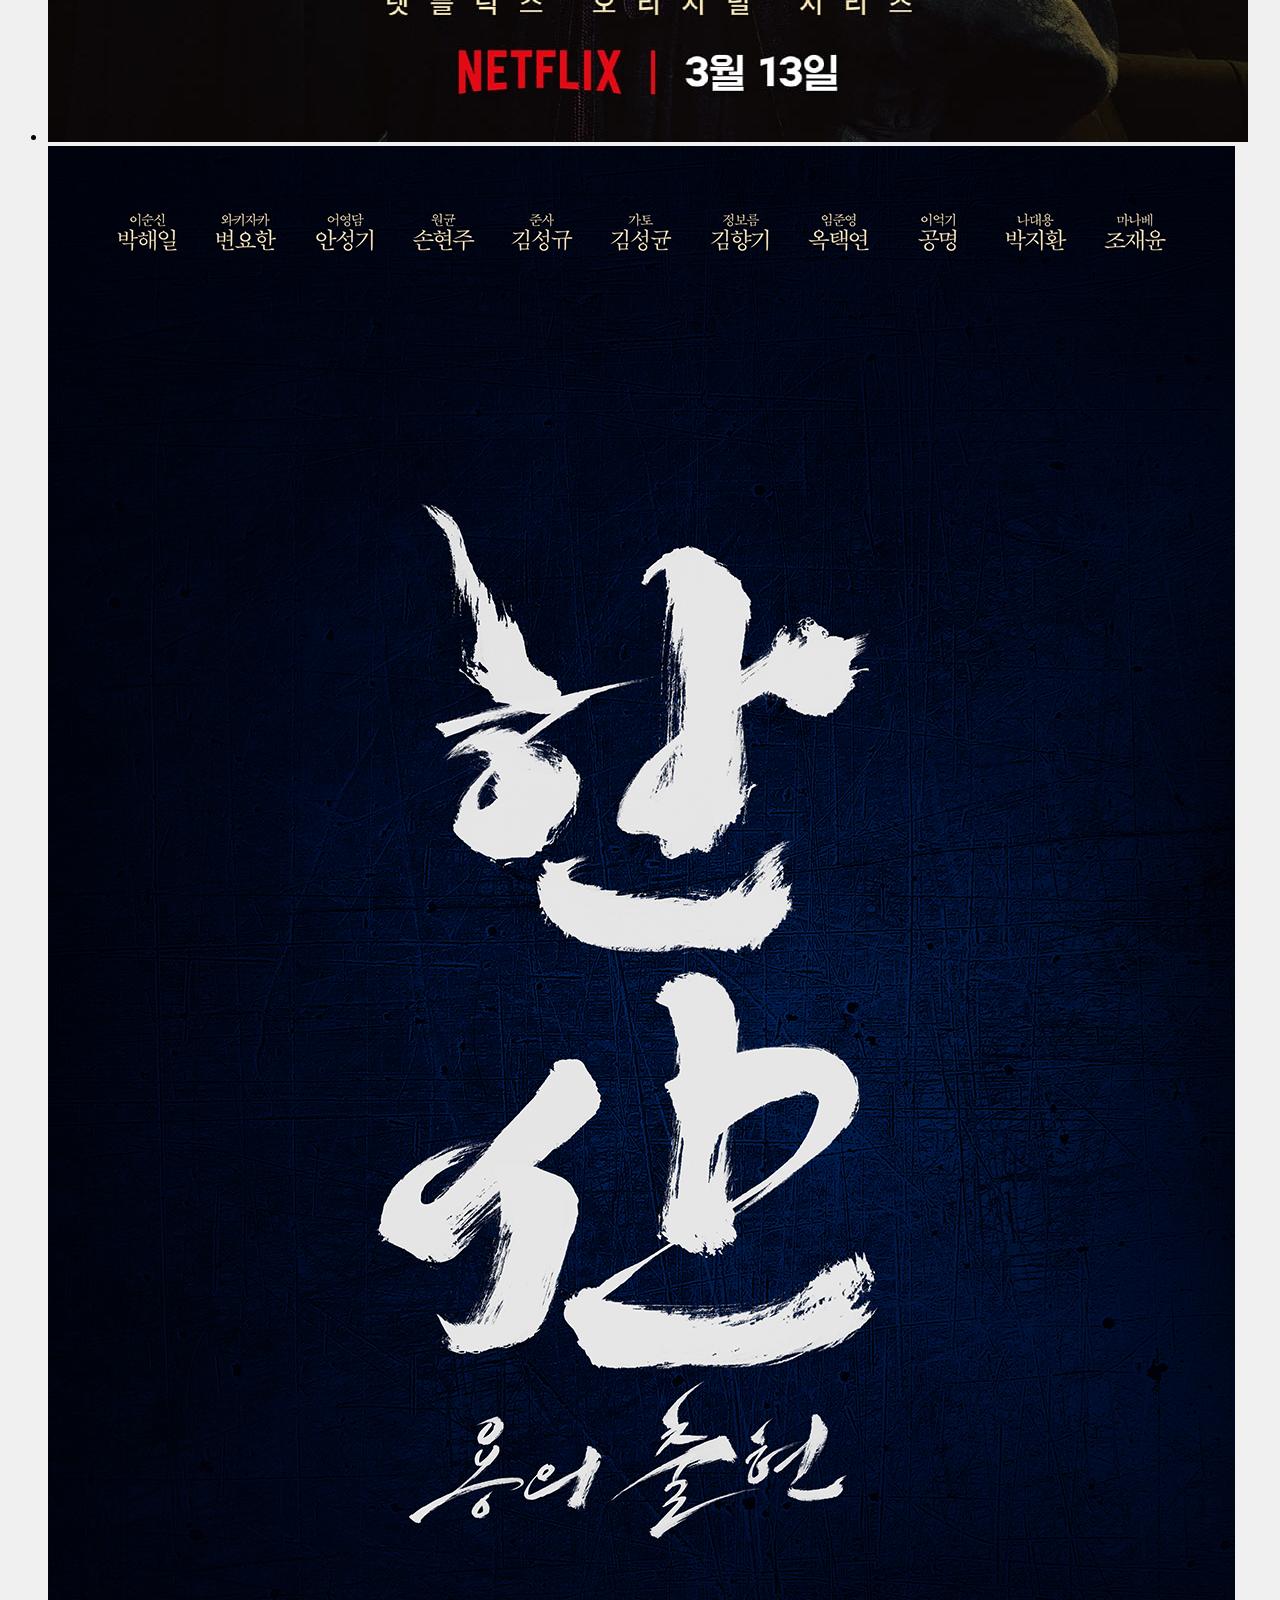
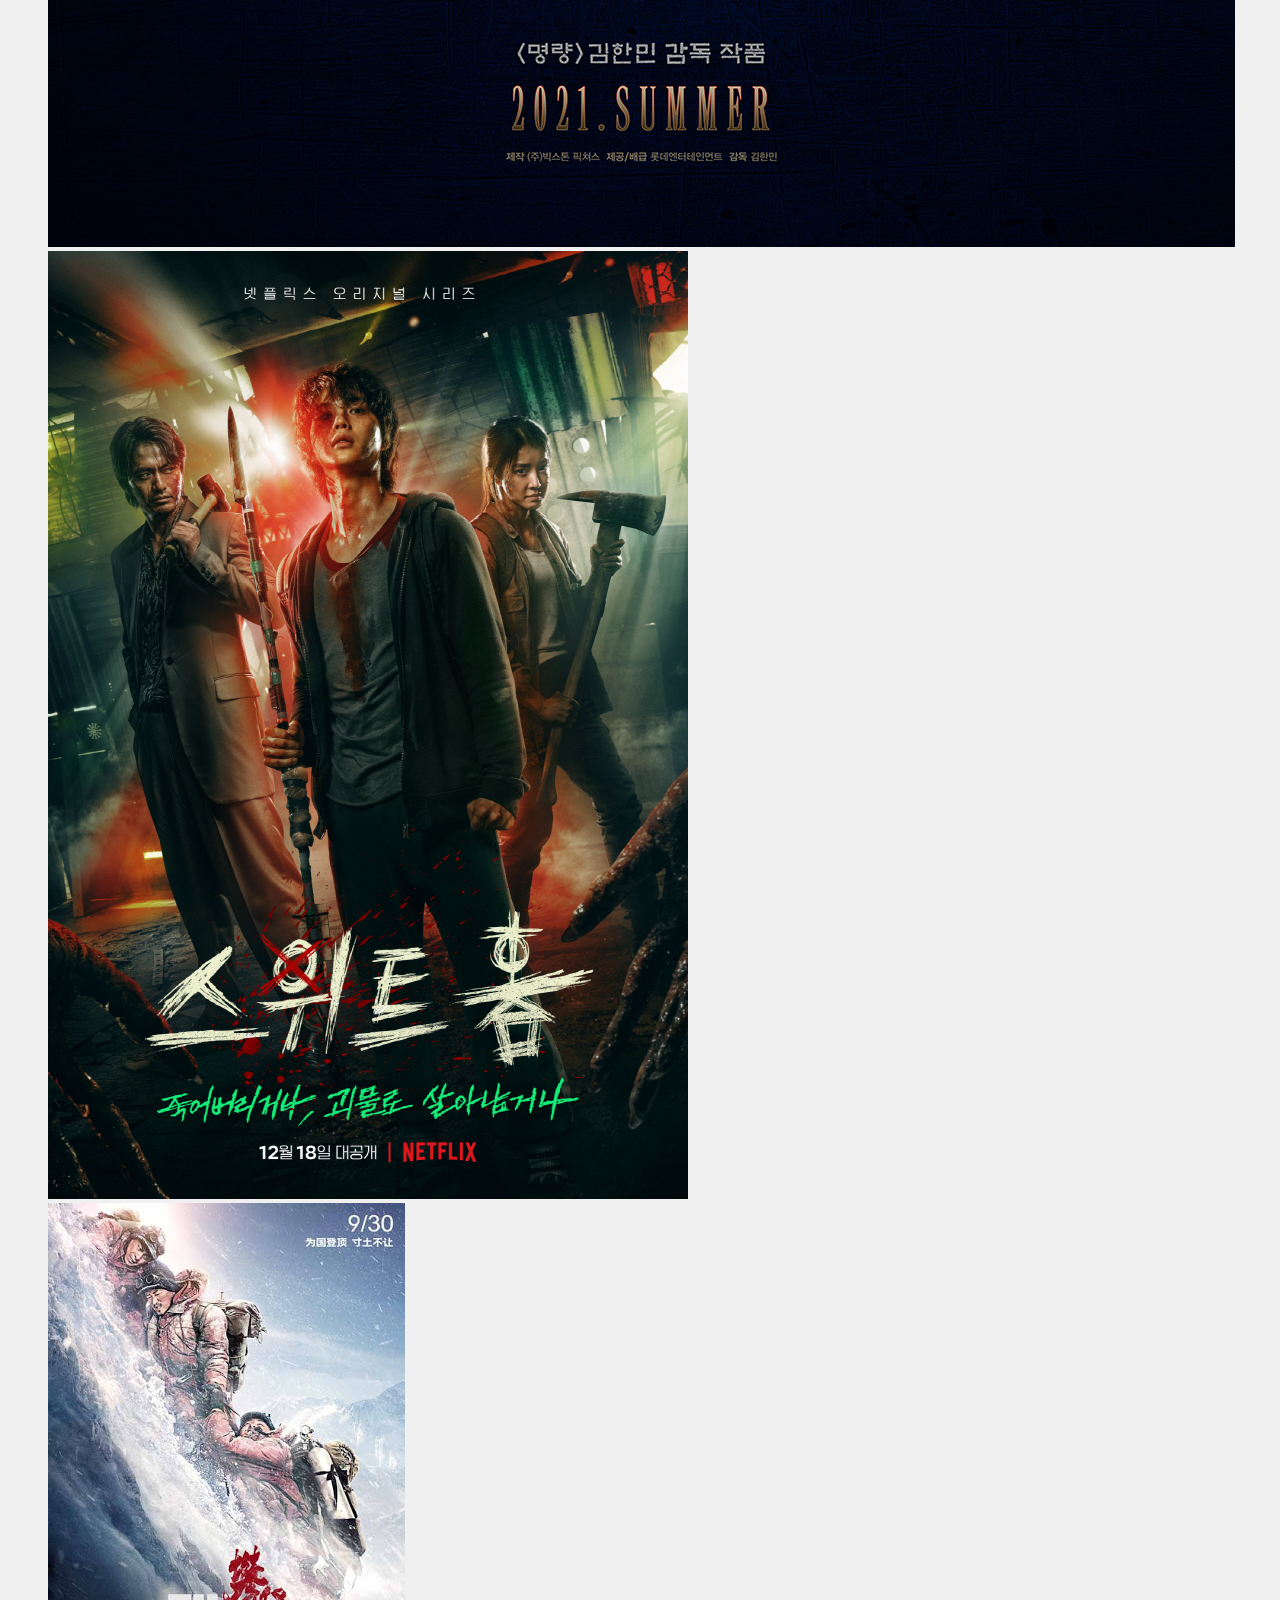
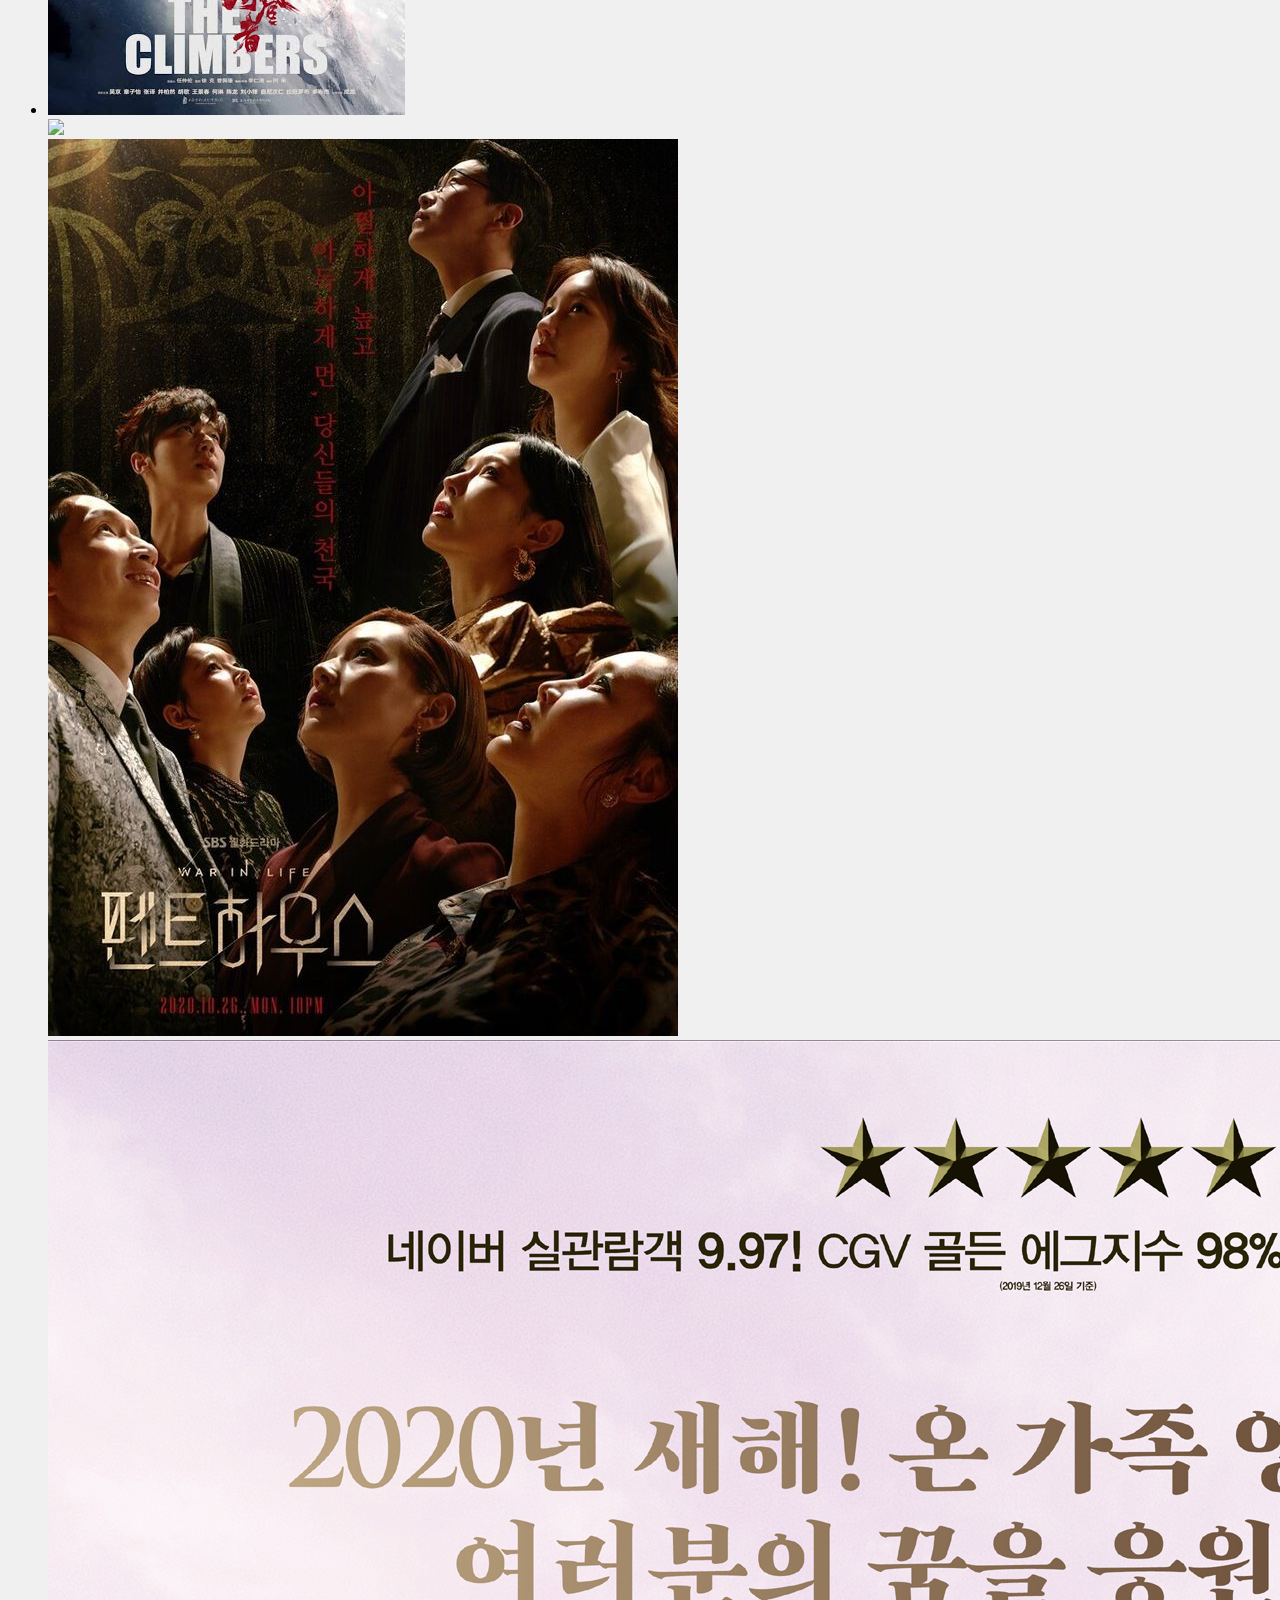
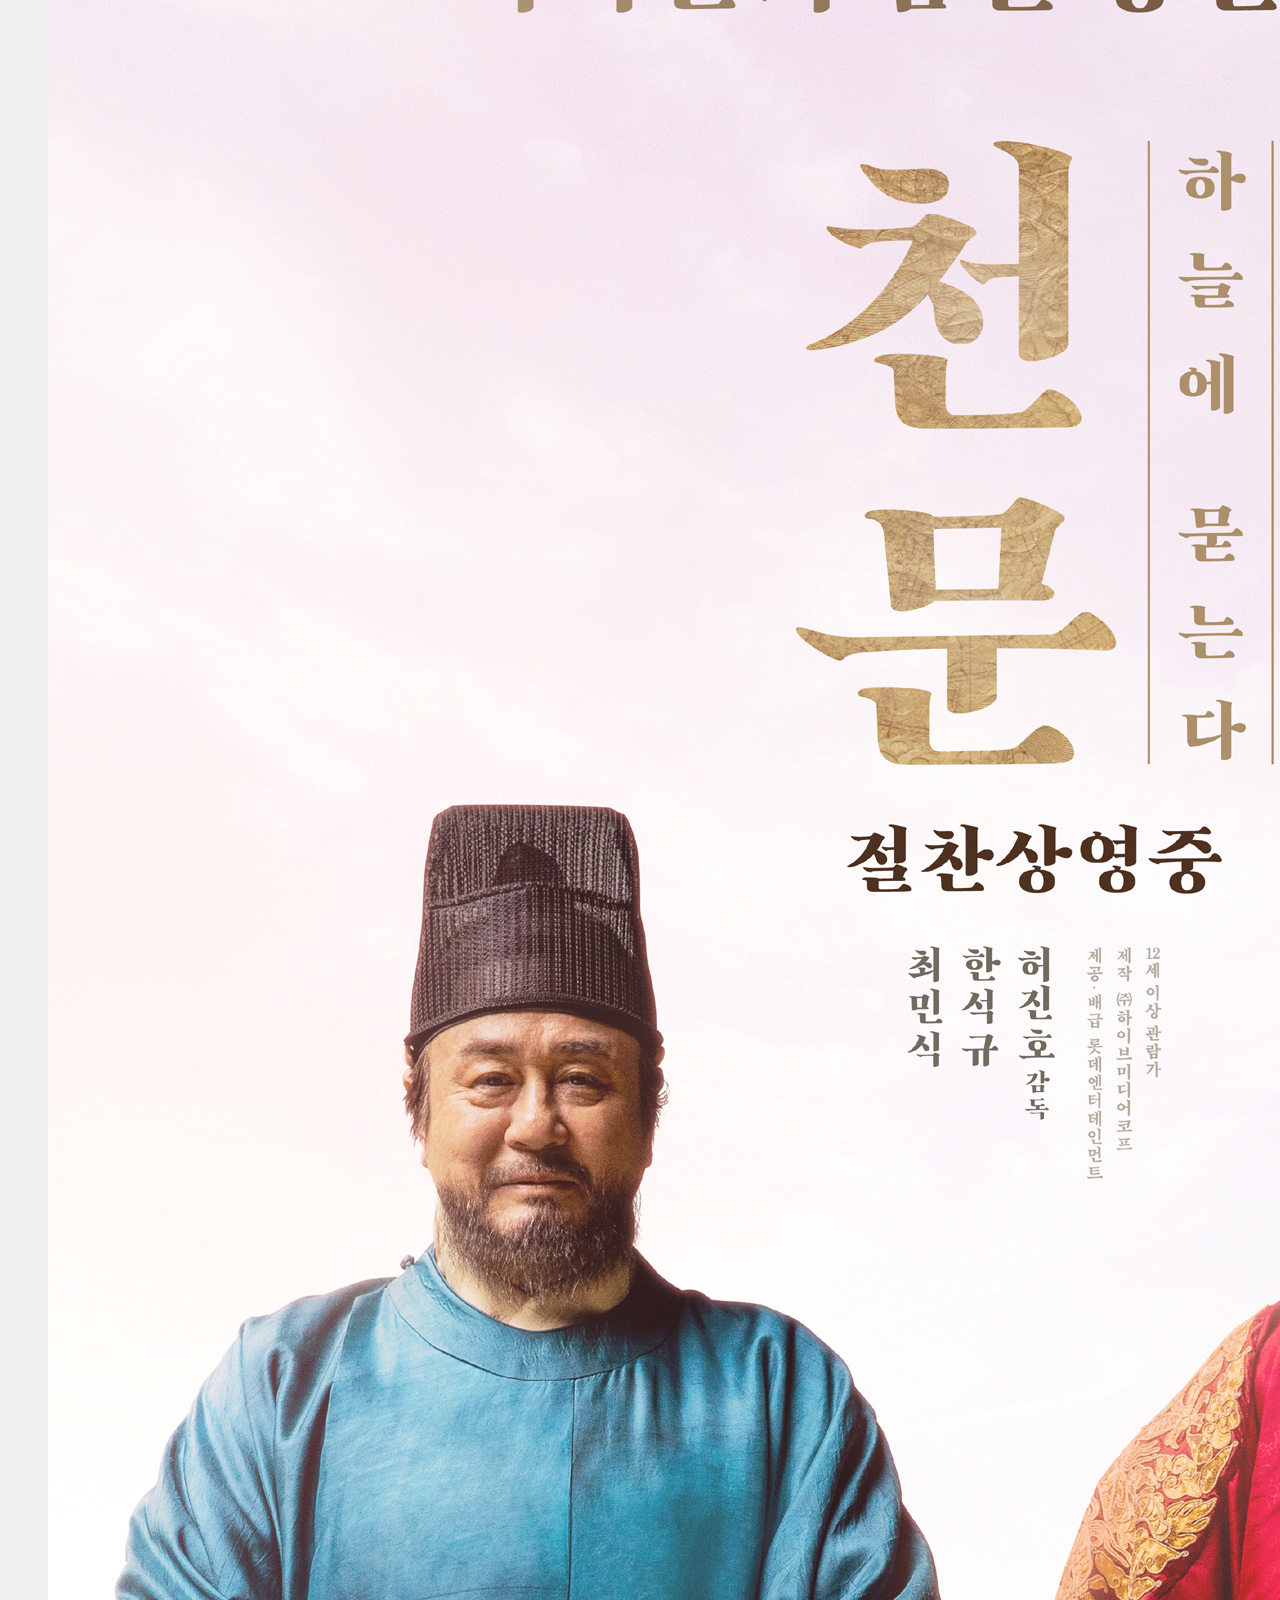
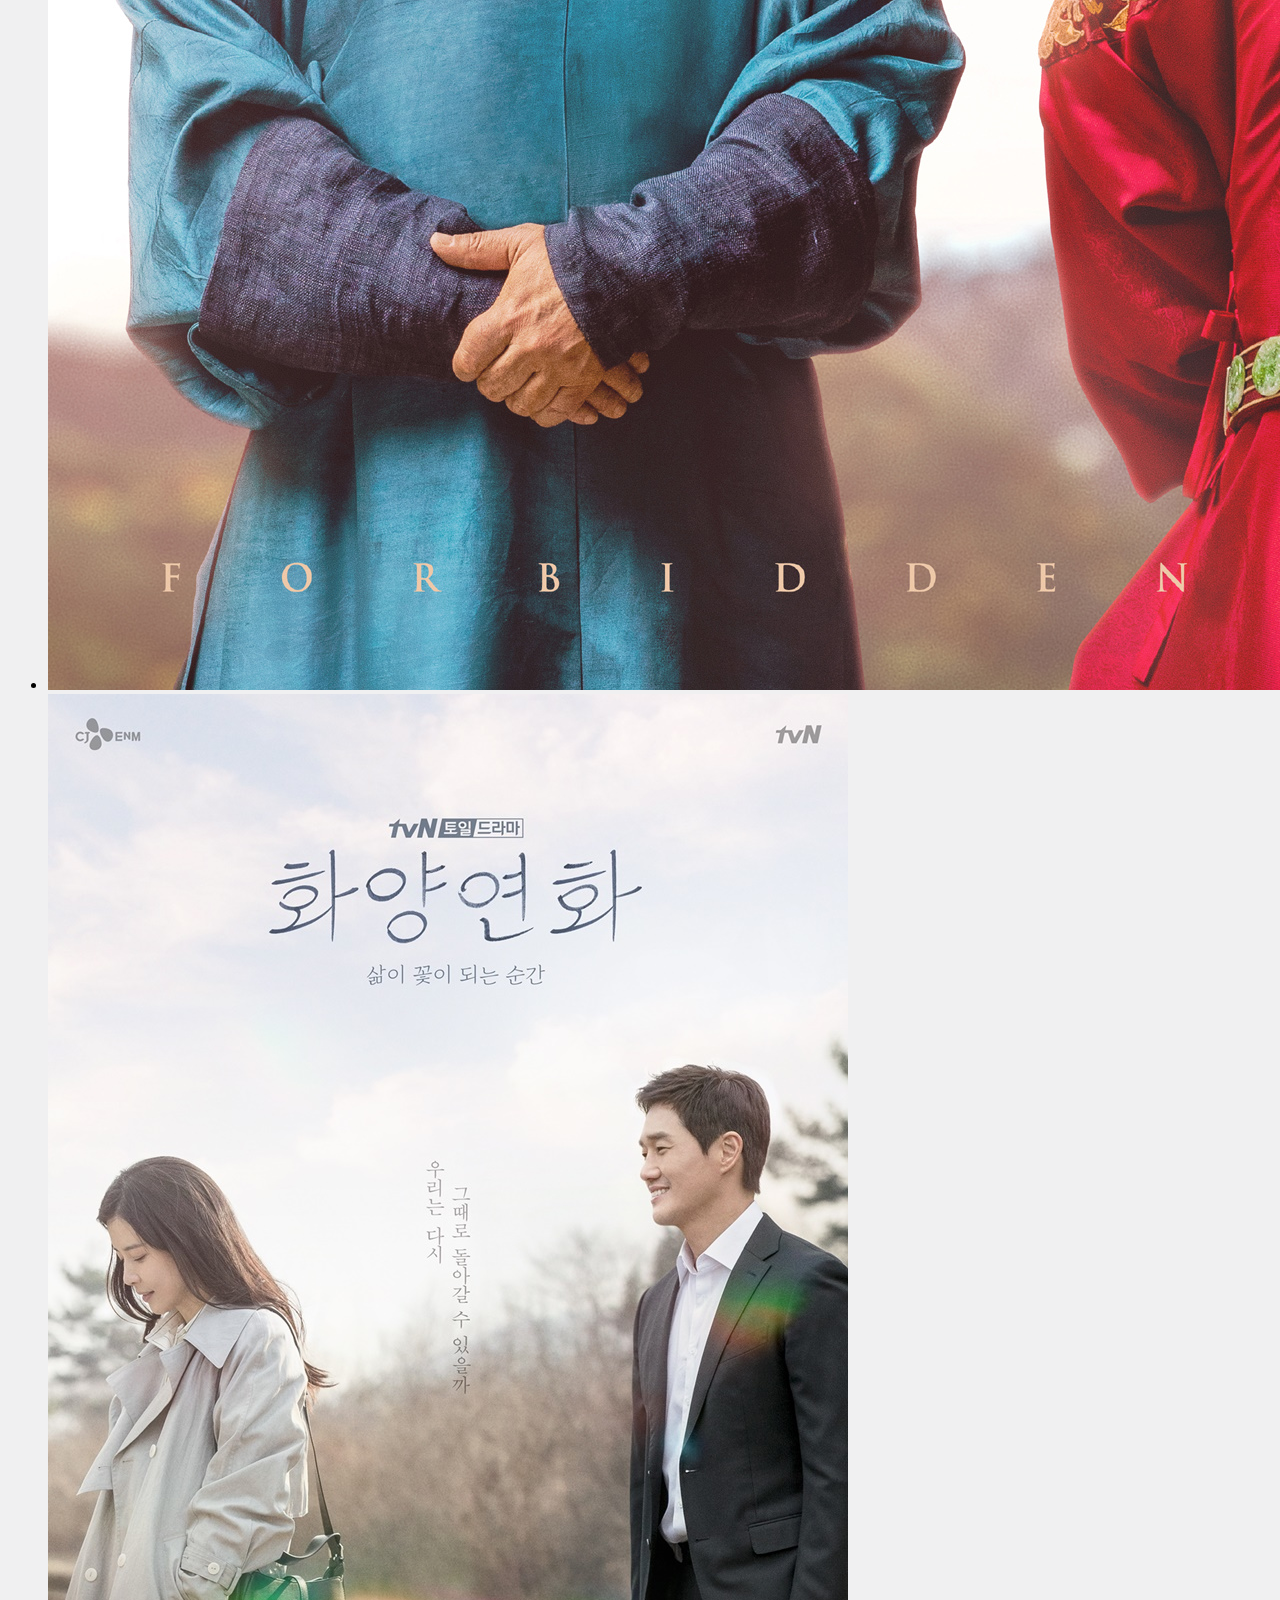
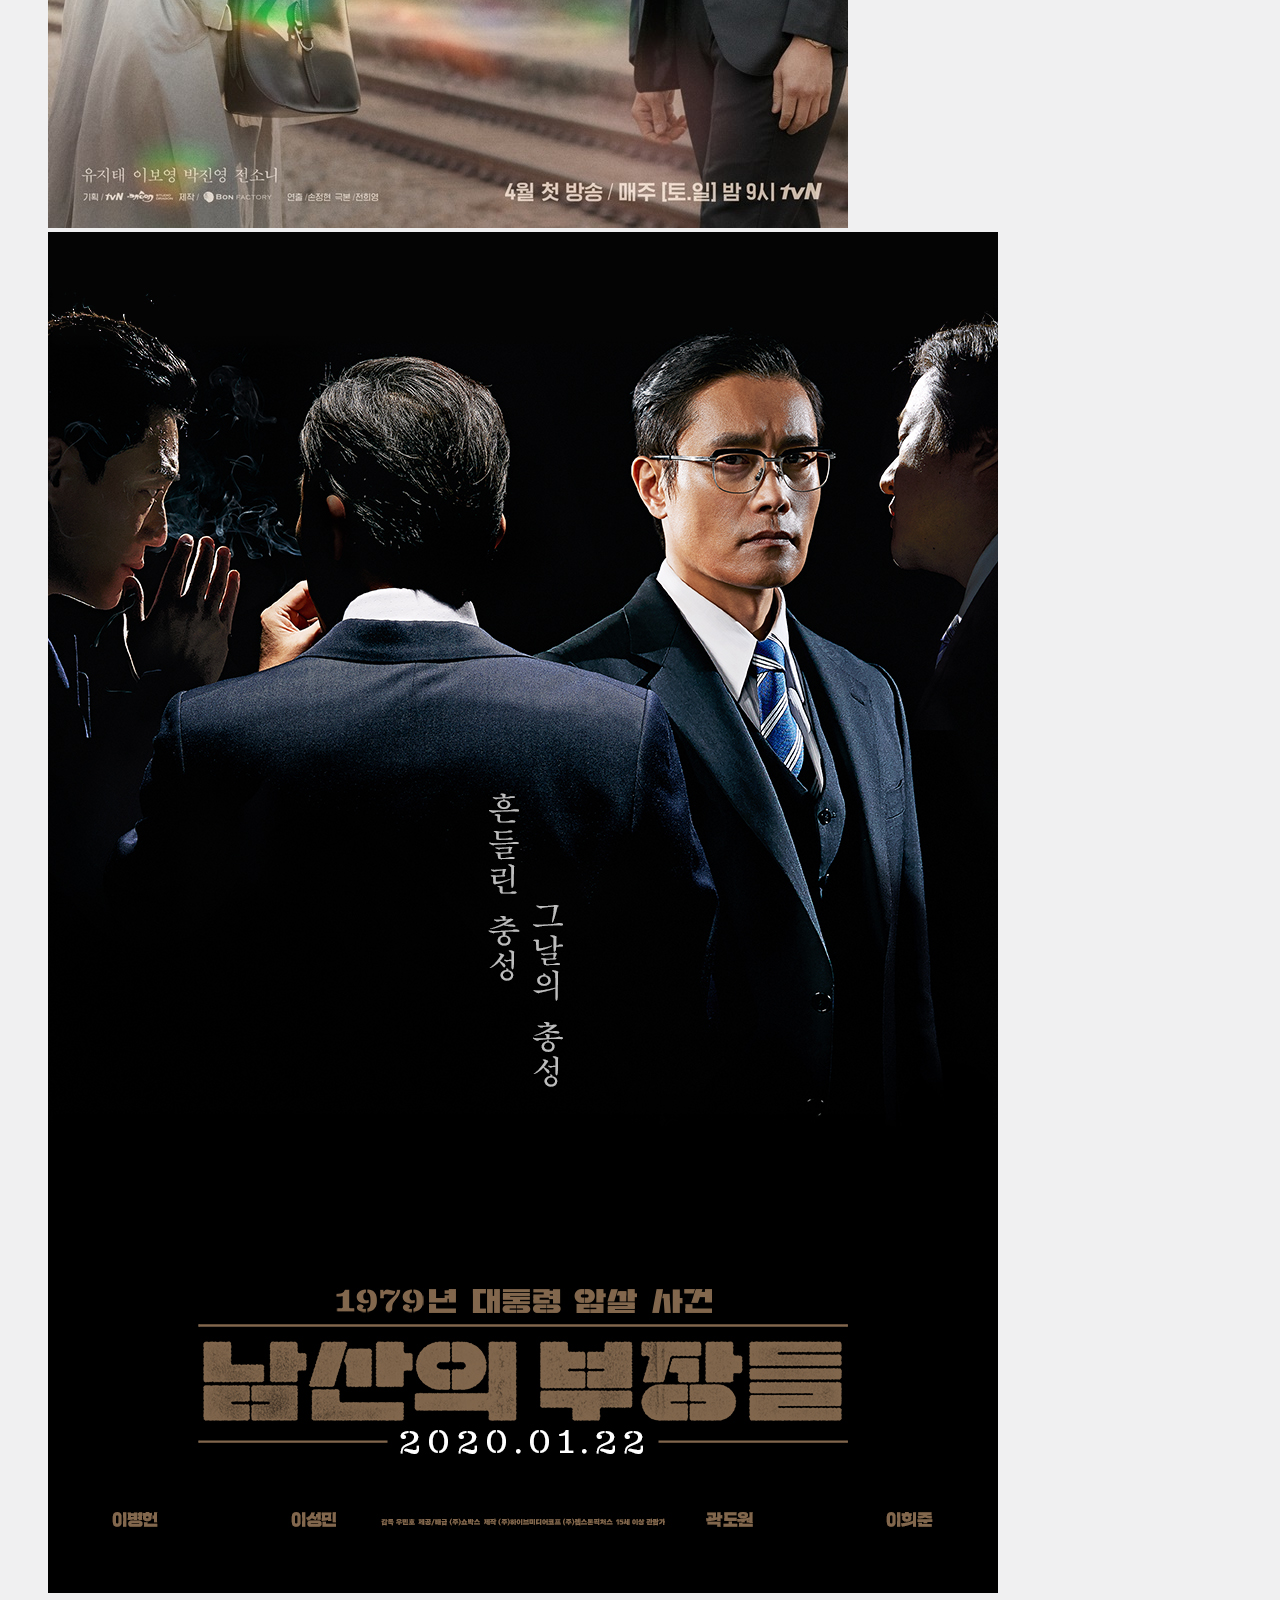
==== commit fe128934: "navbar left align & dropdown test" ====
--- a/index.html
+++ b/index.html
@@ -41,19 +41,22 @@
     <nav class="navbar navbar-expand-lg navbar-light fixed-top" id="mainNav">
         <div class="container">
           <a class="navbar-brand js-scroll-trigger" href="/index.html"><img src="img/logo_small.svg"></a>
-          
           <button class="navbar-toggler navbar-toggler-right custom-toggler" type="button" data-toggle="collapse" data-target="#navbarResponsive" aria-controls="navbarResponsive" aria-expanded="false" aria-label="Toggle navigation">
             <span class="navbar-toggler-icon"></span>
           </button>
-          
-          
-          <div class="collapse navbar-collapse" id="navbarResponsive">
-            <ul class="navbar-nav ml-auto">
+          <div class="collapse navbar-collapse flex-row-reverse" id="navbarResponsive">
+            <ul class="navbar-nav">
               <li class="nav-item pl-3 pr-3">
                 <a class="nav-link js-scroll-trigger" href="/index.html">WORK</a>
               </li>
-              <li class="nav-item pl-3 pr-3">
-                <a class="nav-link js-scroll-trigger" href="/">SERVICE</a>
+              <li class="nav-item dropdown pl-3 pr-3">
+                <a class="nav-link dropdown-toggle" href="#" id="navbarDropdown" role="button" data-toggle="dropdown" aria-haspopup="true" aria-expanded="false">
+                  SERVICE
+                </a>
+                <div class="dropdown-menu" aria-labelledby="navbarDropdown">
+                  <a class="dropdown-item" href="/">test</a>
+                  <a class="dropdown-item" href="/">test</a>
+                </div>
               </li>
               <li class="nav-item pl-3 pr-3">
                 <a class="nav-link js-scroll-trigger" href="/">ESTIMATE</a>
--- a/css/custom.css
+++ b/css/custom.css
@@ -136,13 +136,4 @@
    left: 0;
    width: 100%;
    height: 100%;
-  }
-  
-
-  /* 포스터 슬라이드 좌우 버튼 색상을 회색으로 한다.*/
-.carousel-control-prev-icon {
-    background-image: url("data:image/svg+xml;charset=utf8,%3Csvg xmlns='http://www.w3.org/2000/svg' fill='%233b3b40' viewBox='0 0 8 8'%3E%3Cpath d='M5.25 0l-4 4 4 4 1.5-1.5-2.5-2.5 2.5-2.5-1.5-1.5z'/%3E%3C/svg%3E") !important;
-} 
-  .carousel-control-next-icon {
-    background-image: url("data:image/svg+xml;charset=utf8,%3Csvg xmlns='http://www.w3.org/2000/svg' fill='%233b3b40' viewBox='0 0 8 8'%3E%3Cpath d='M2.75 0l-1.5 1.5 2.5 2.5-2.5 2.5 1.5 1.5 4-4-4-4z'/%3E%3C/svg%3E") !important;
-}+  }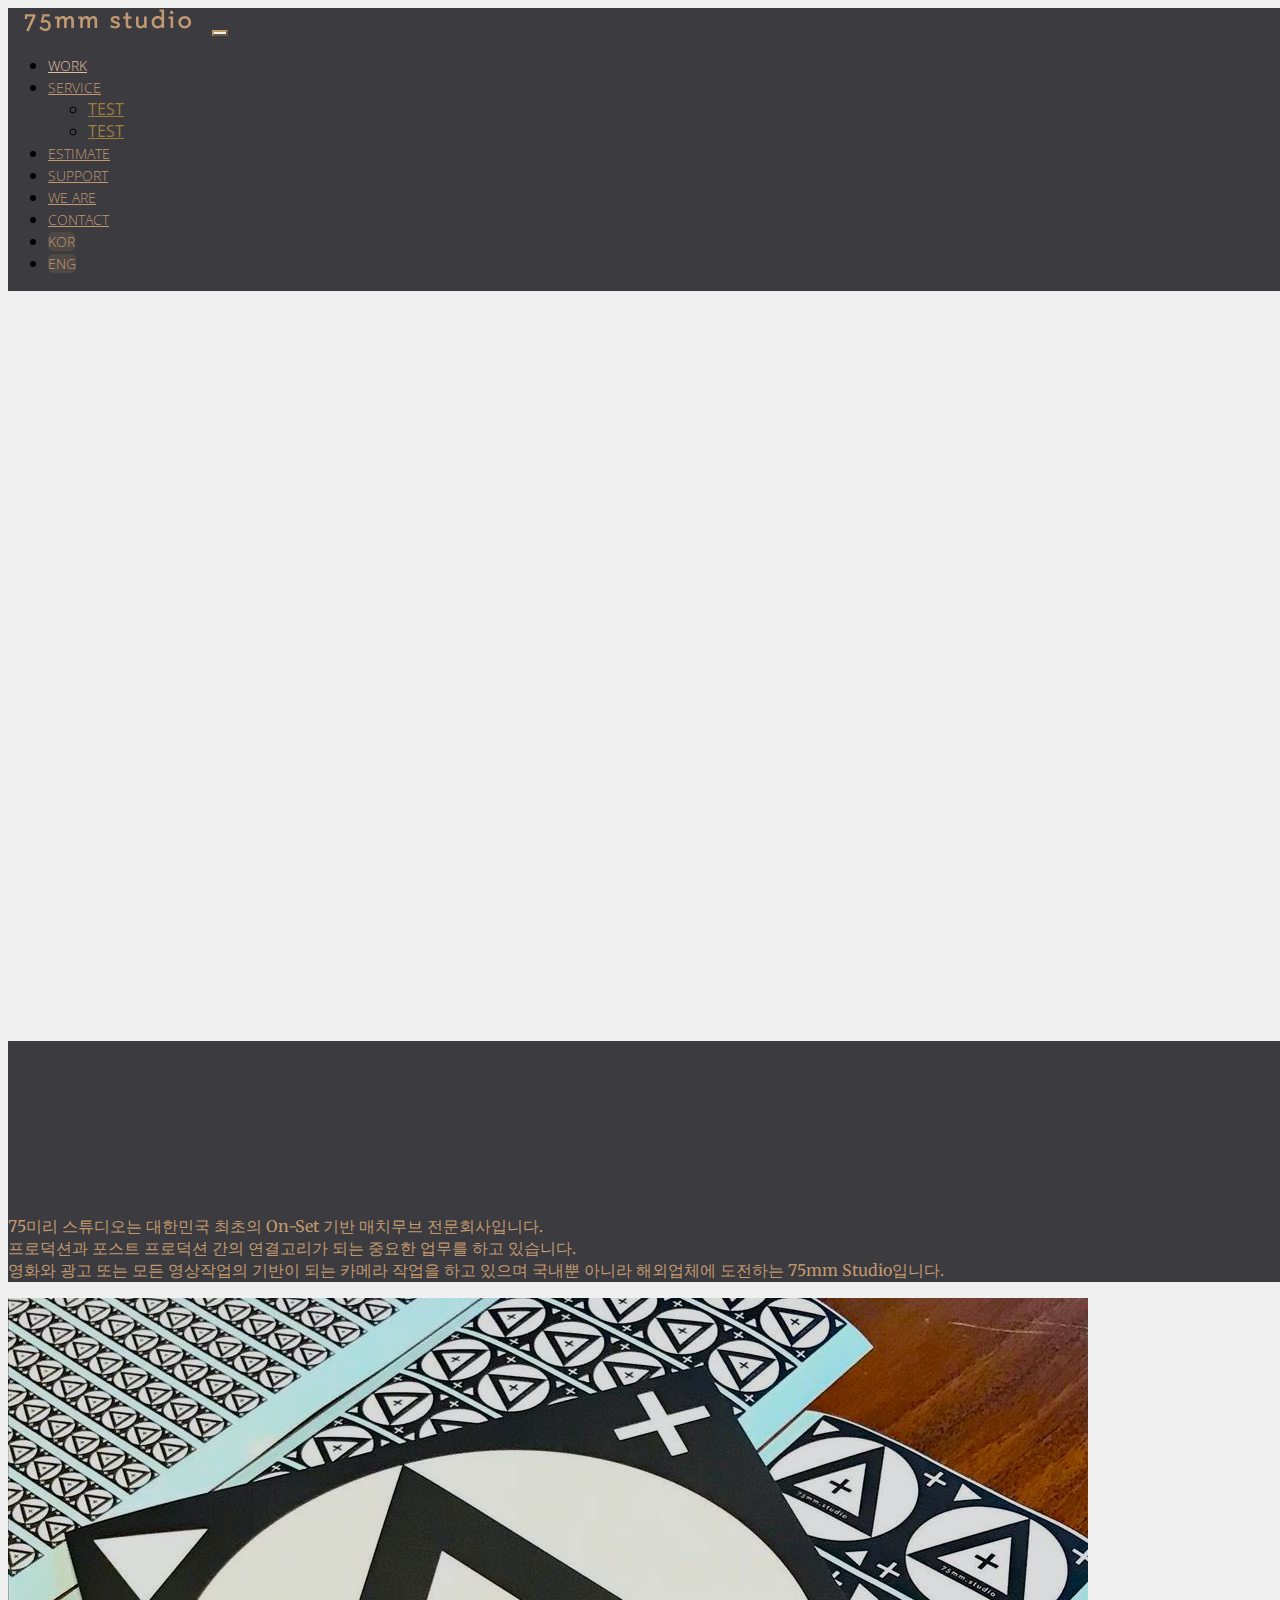
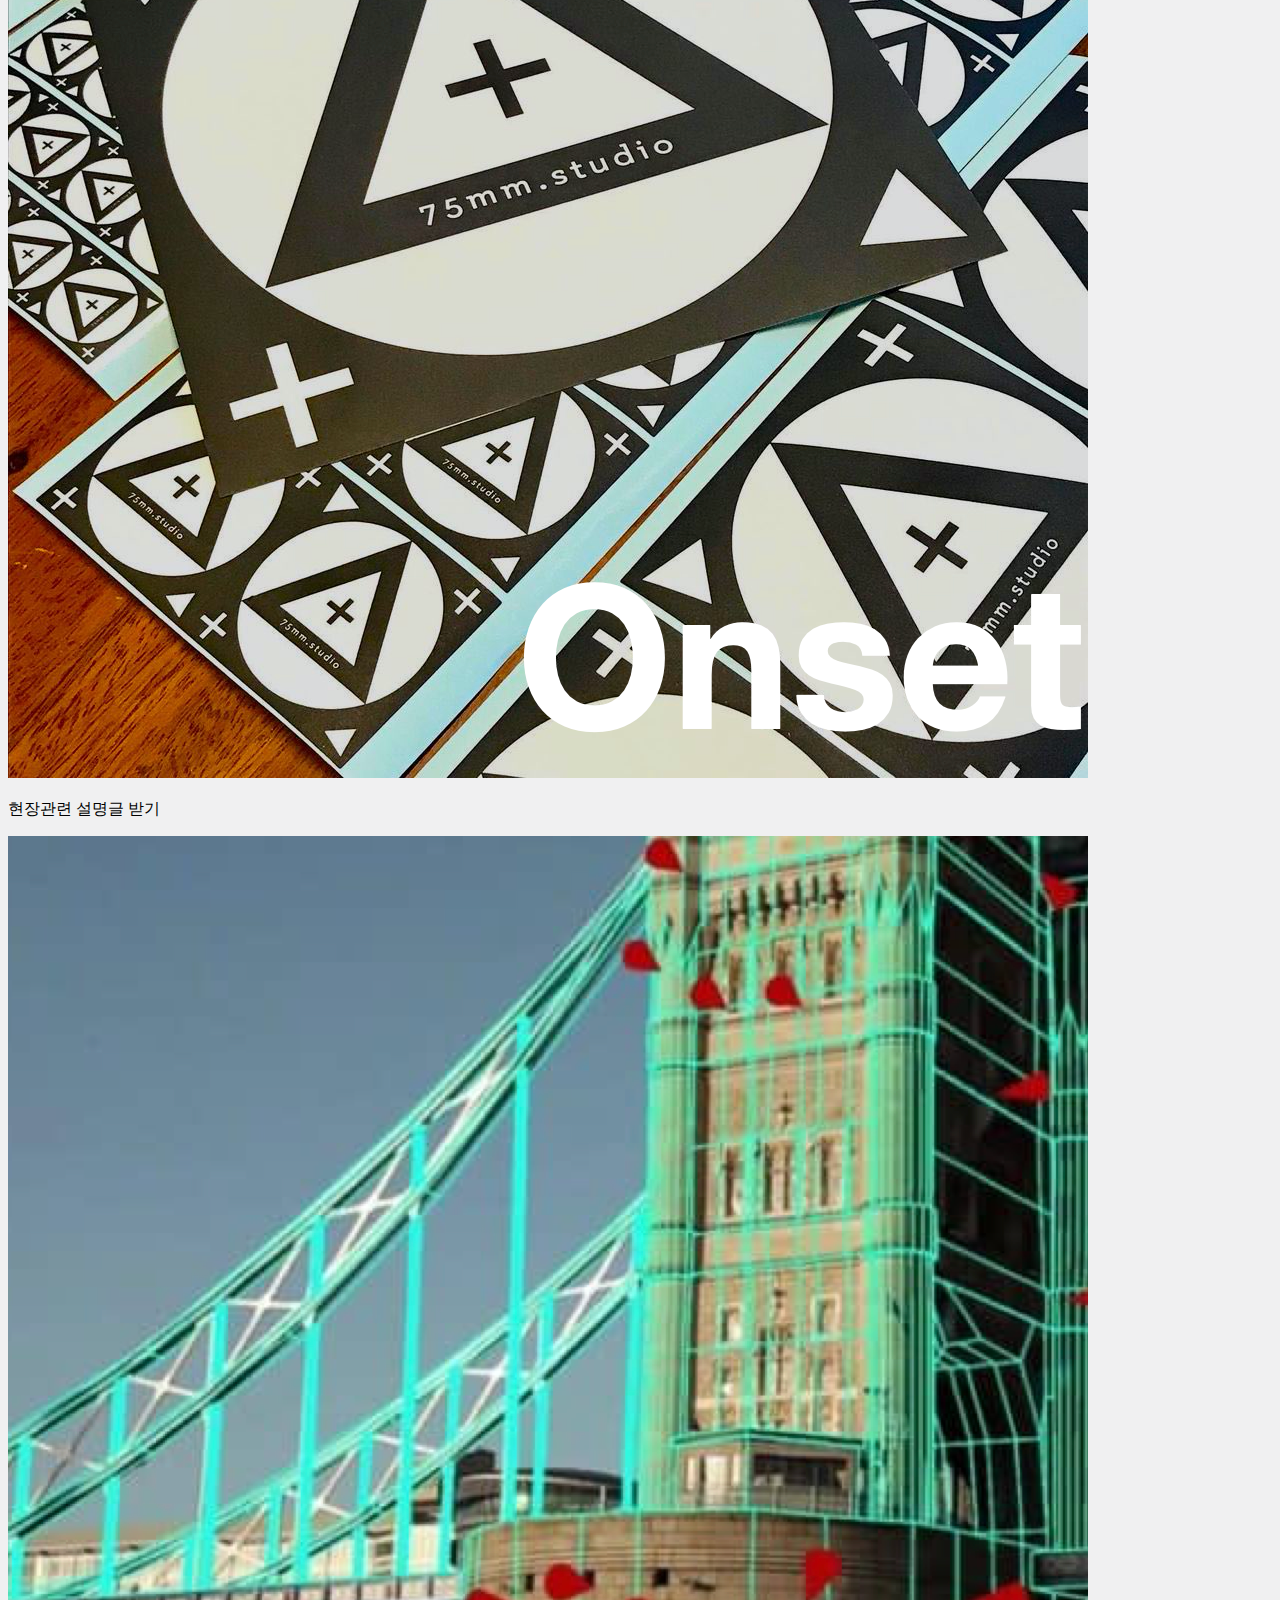
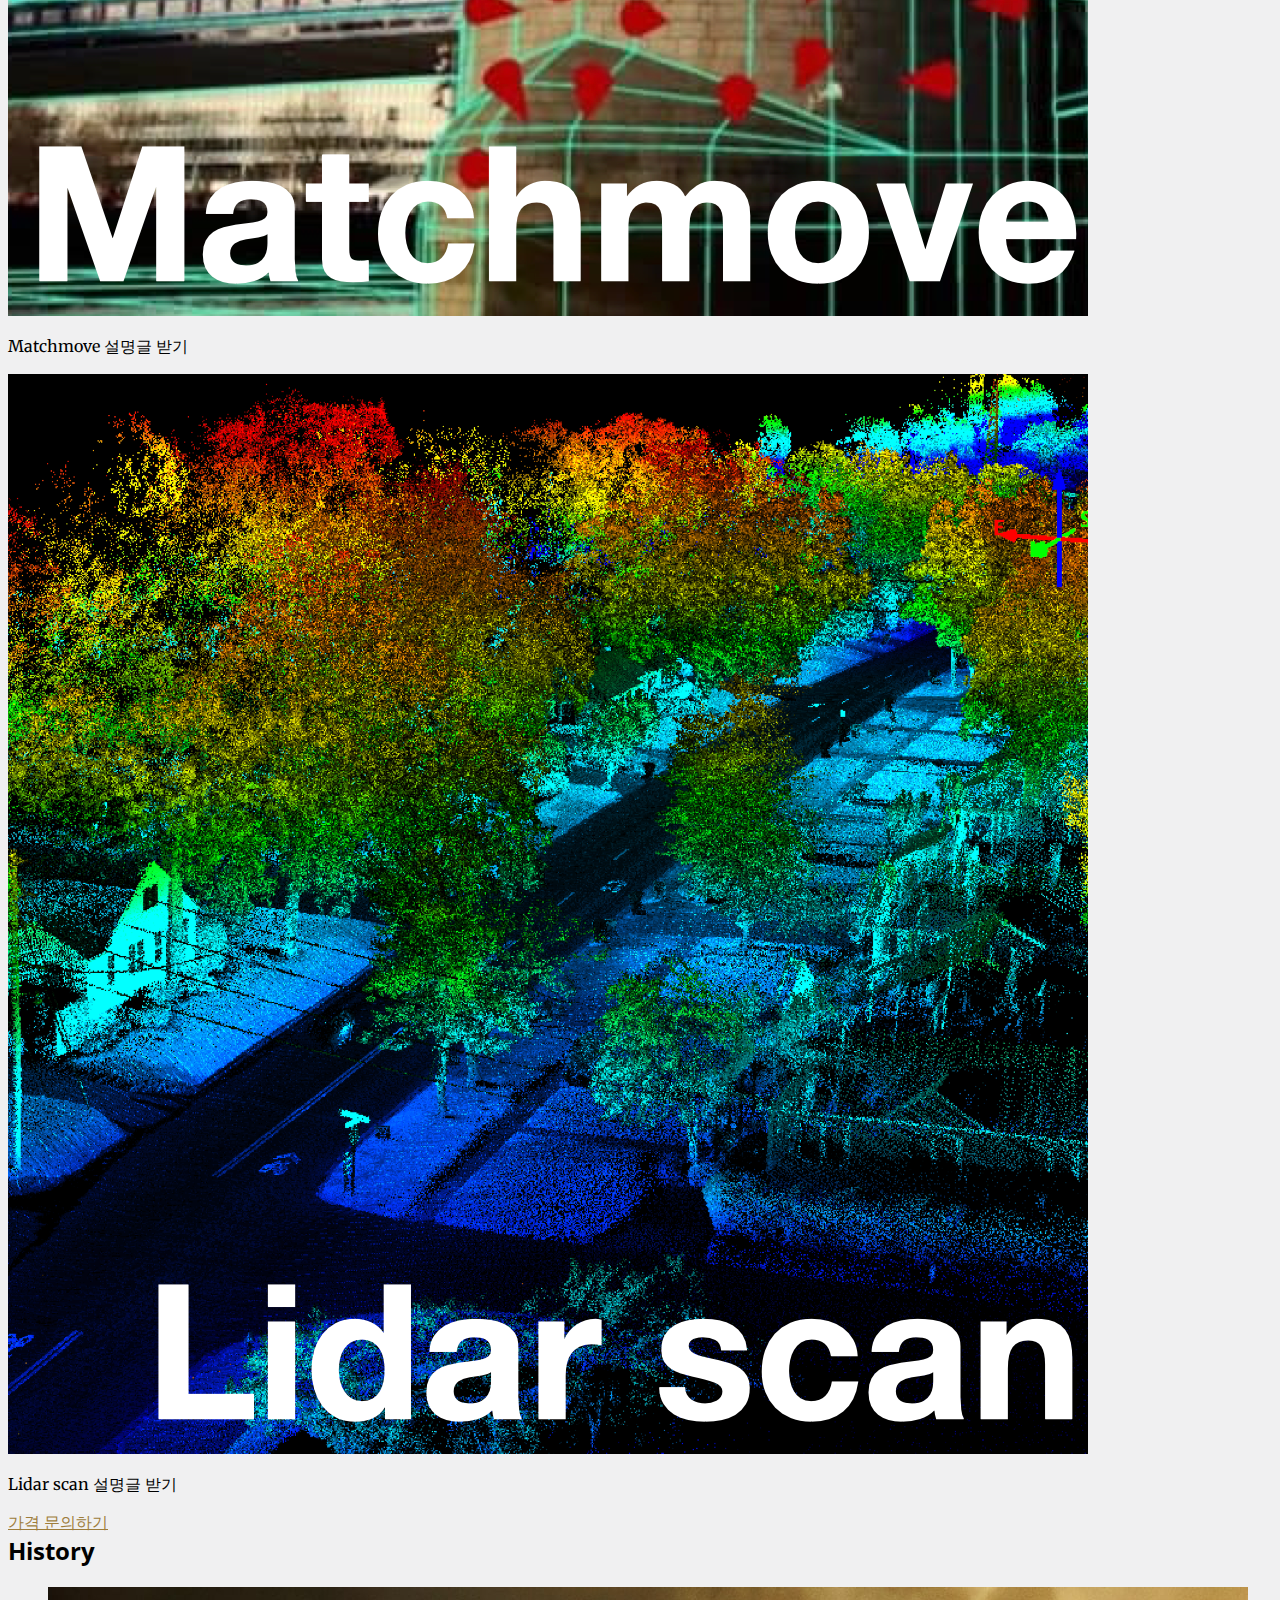
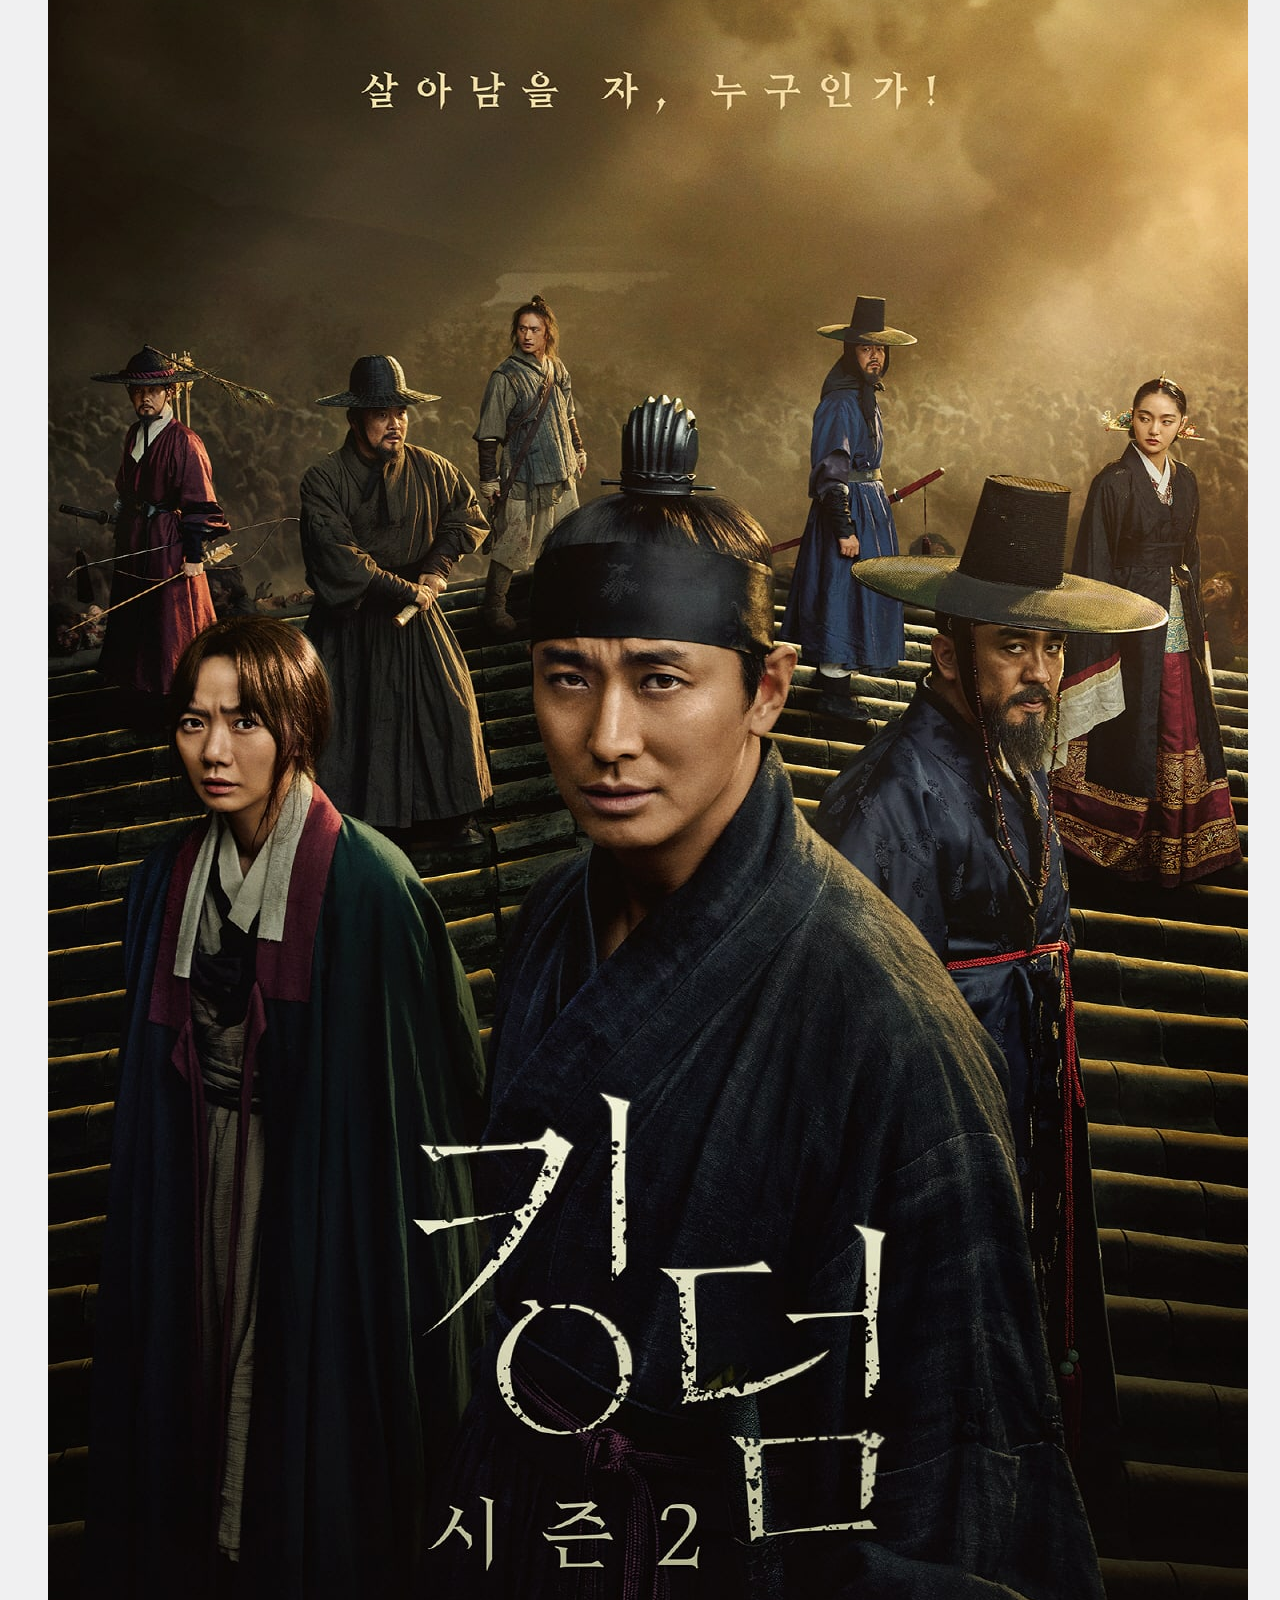
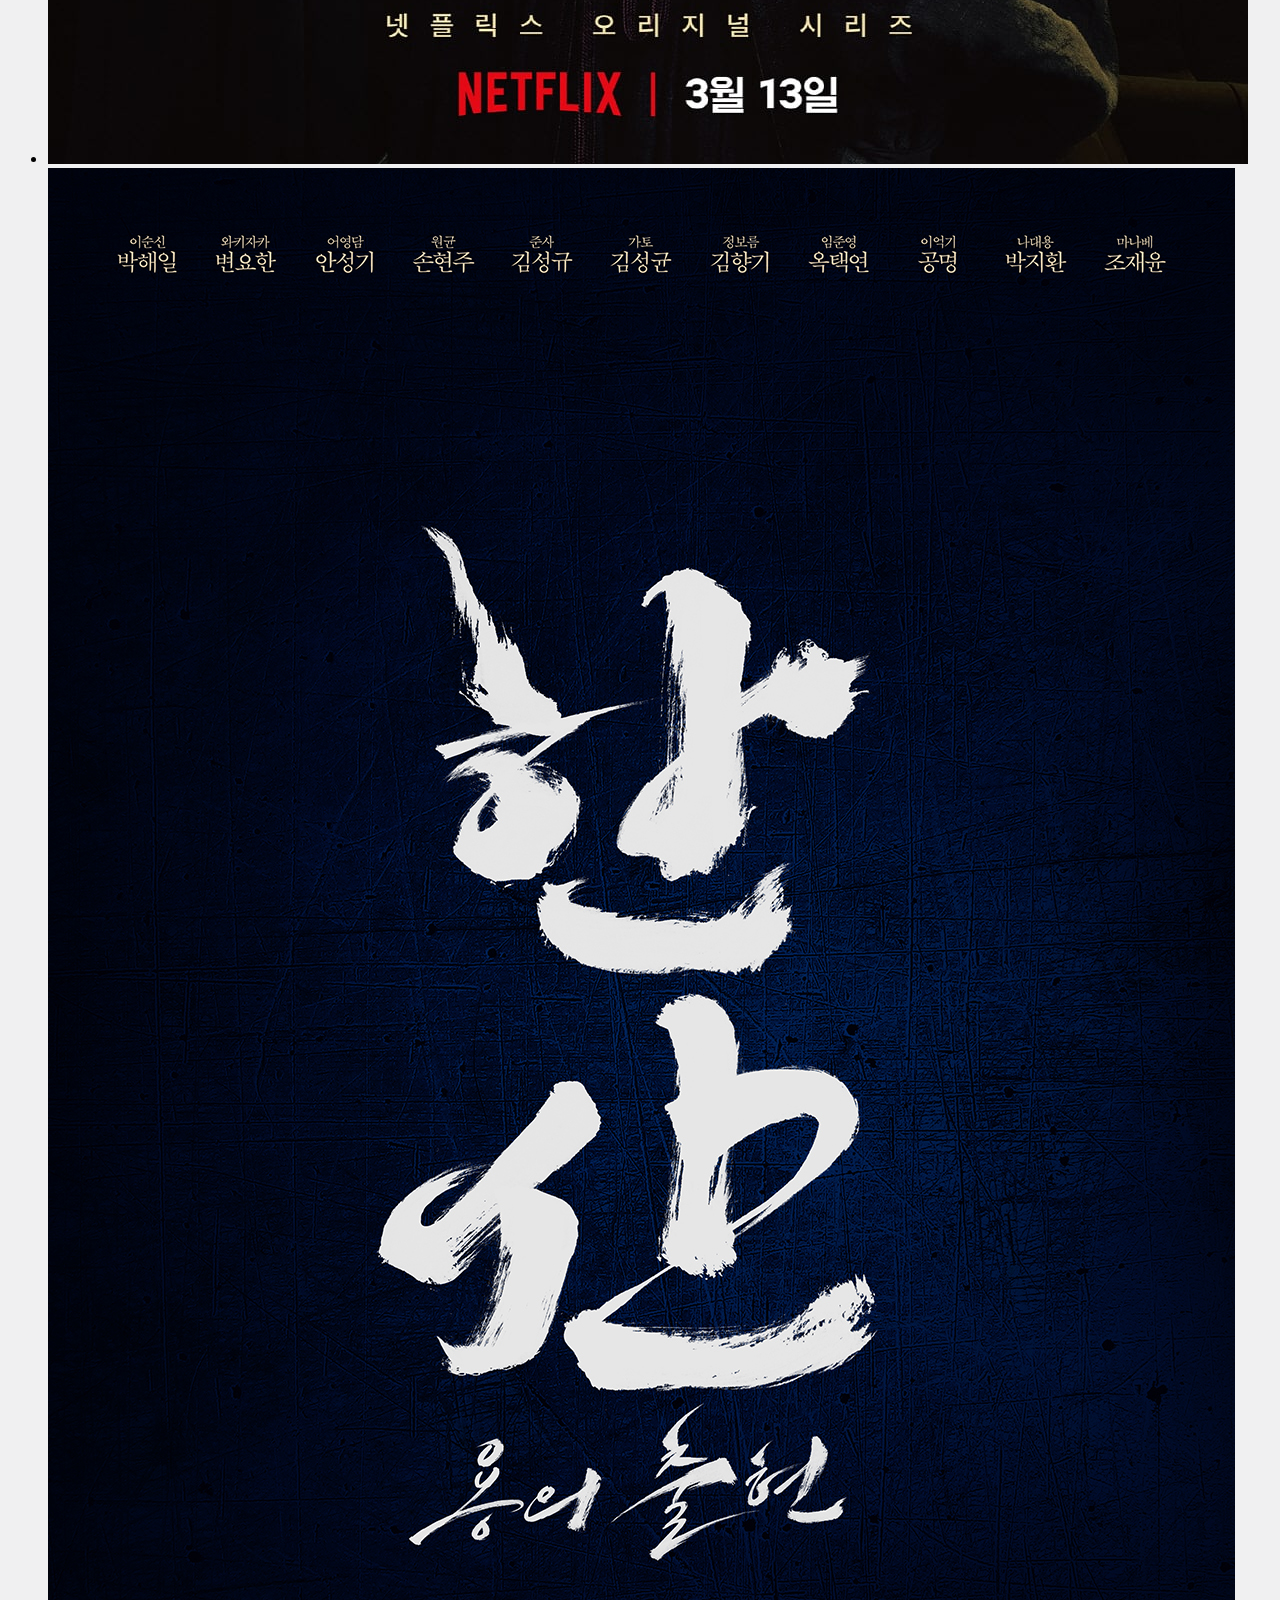
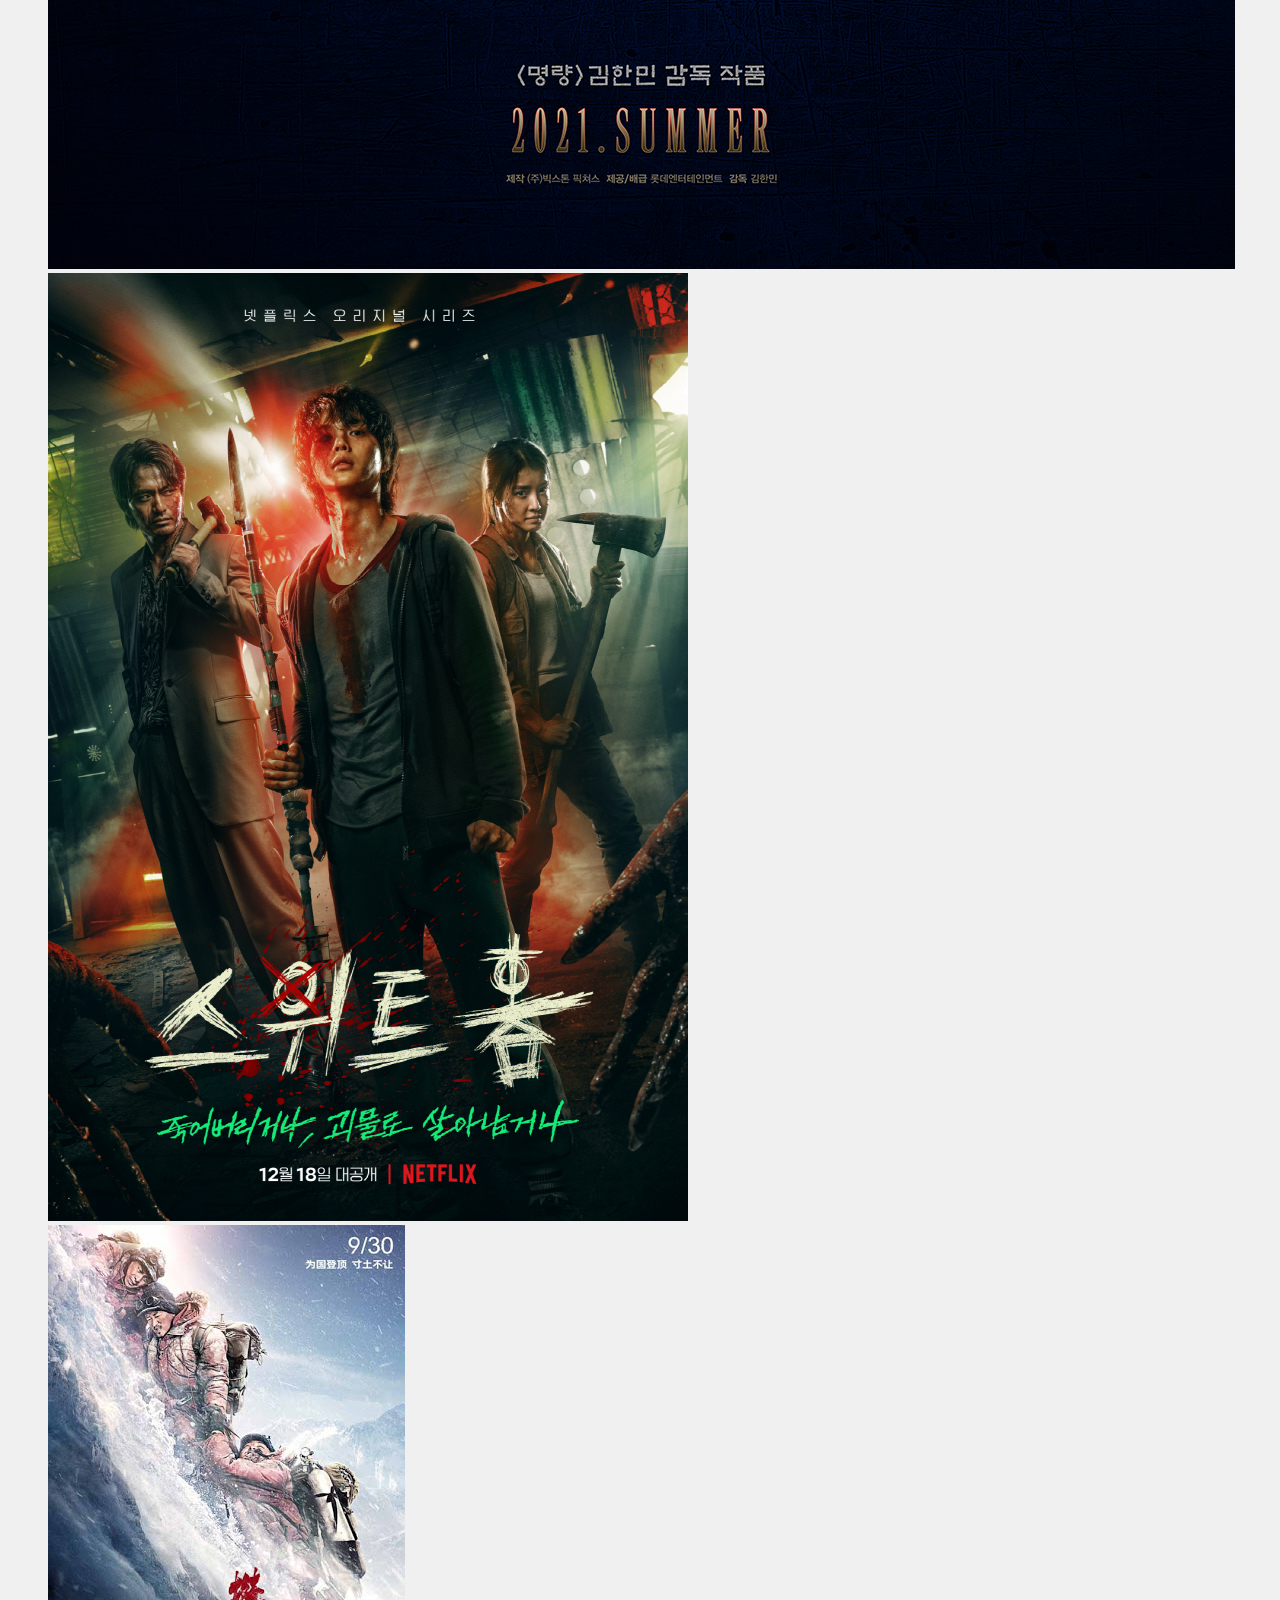
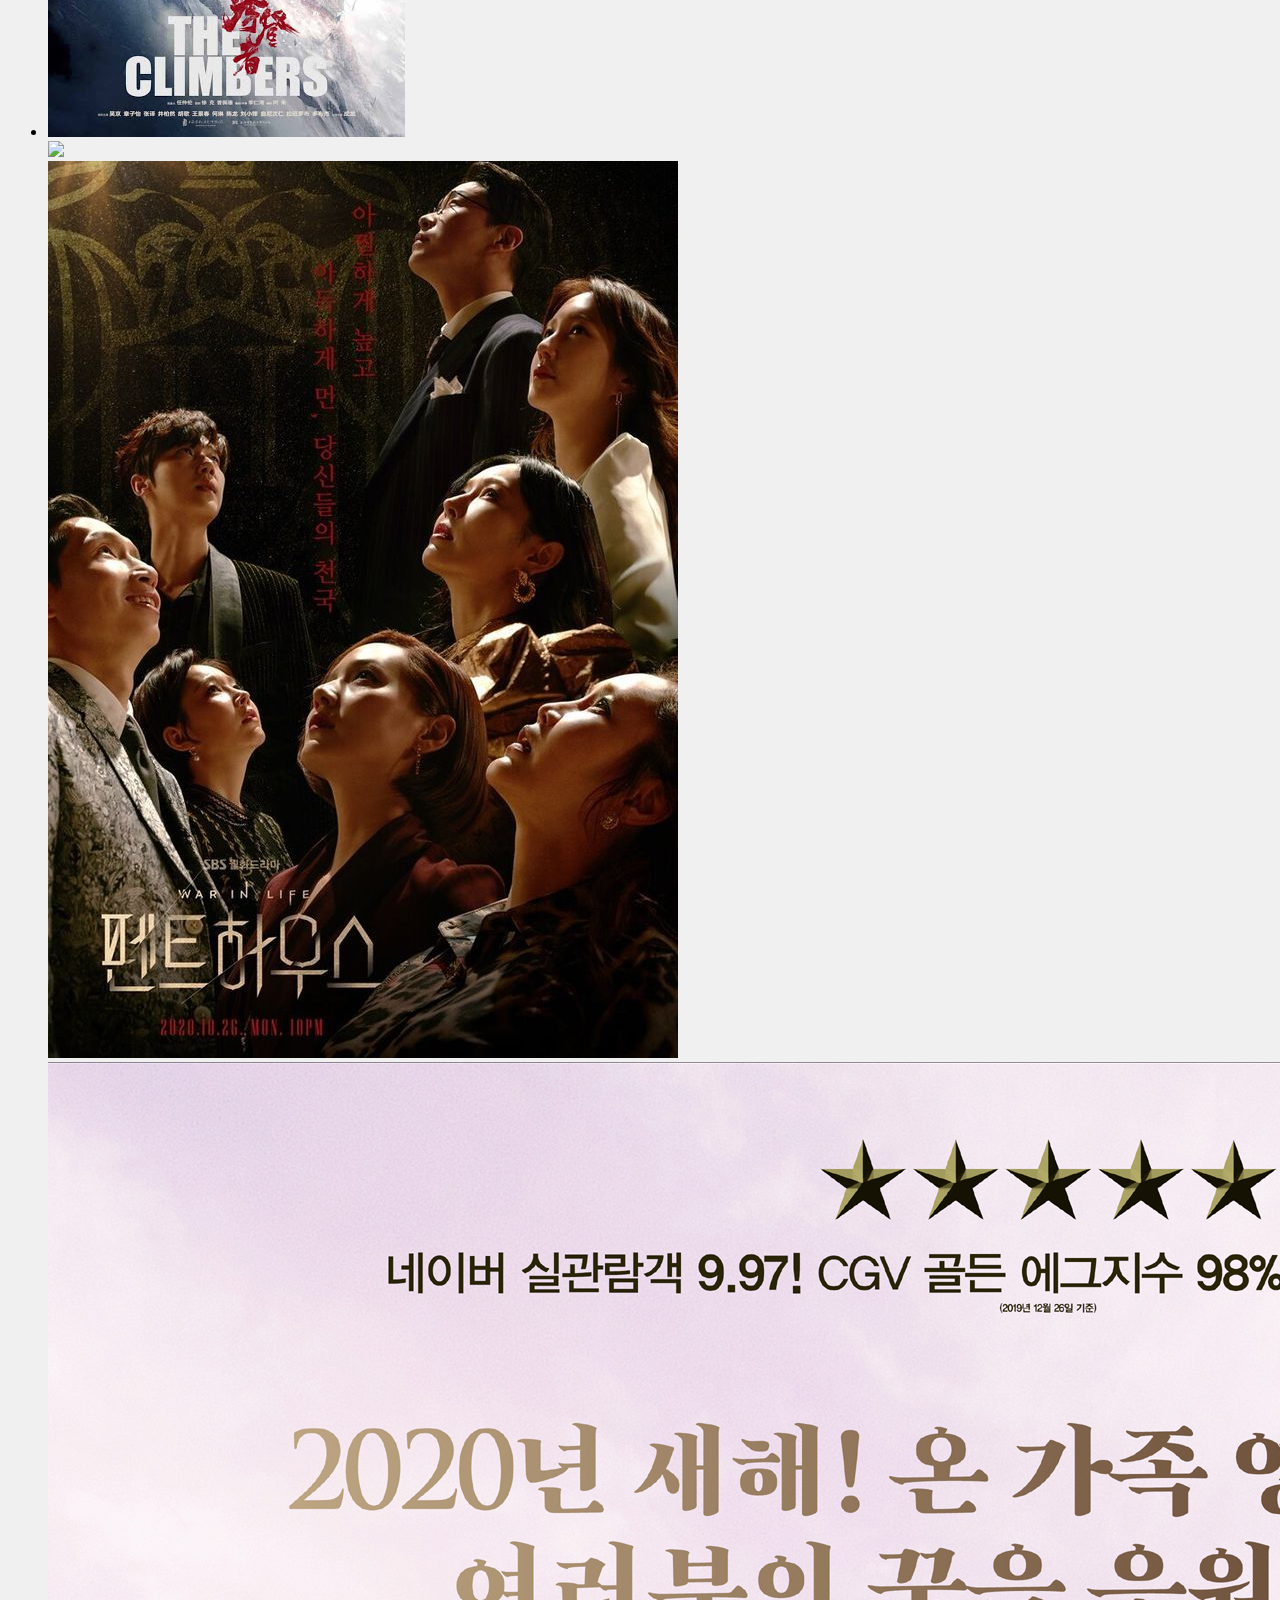
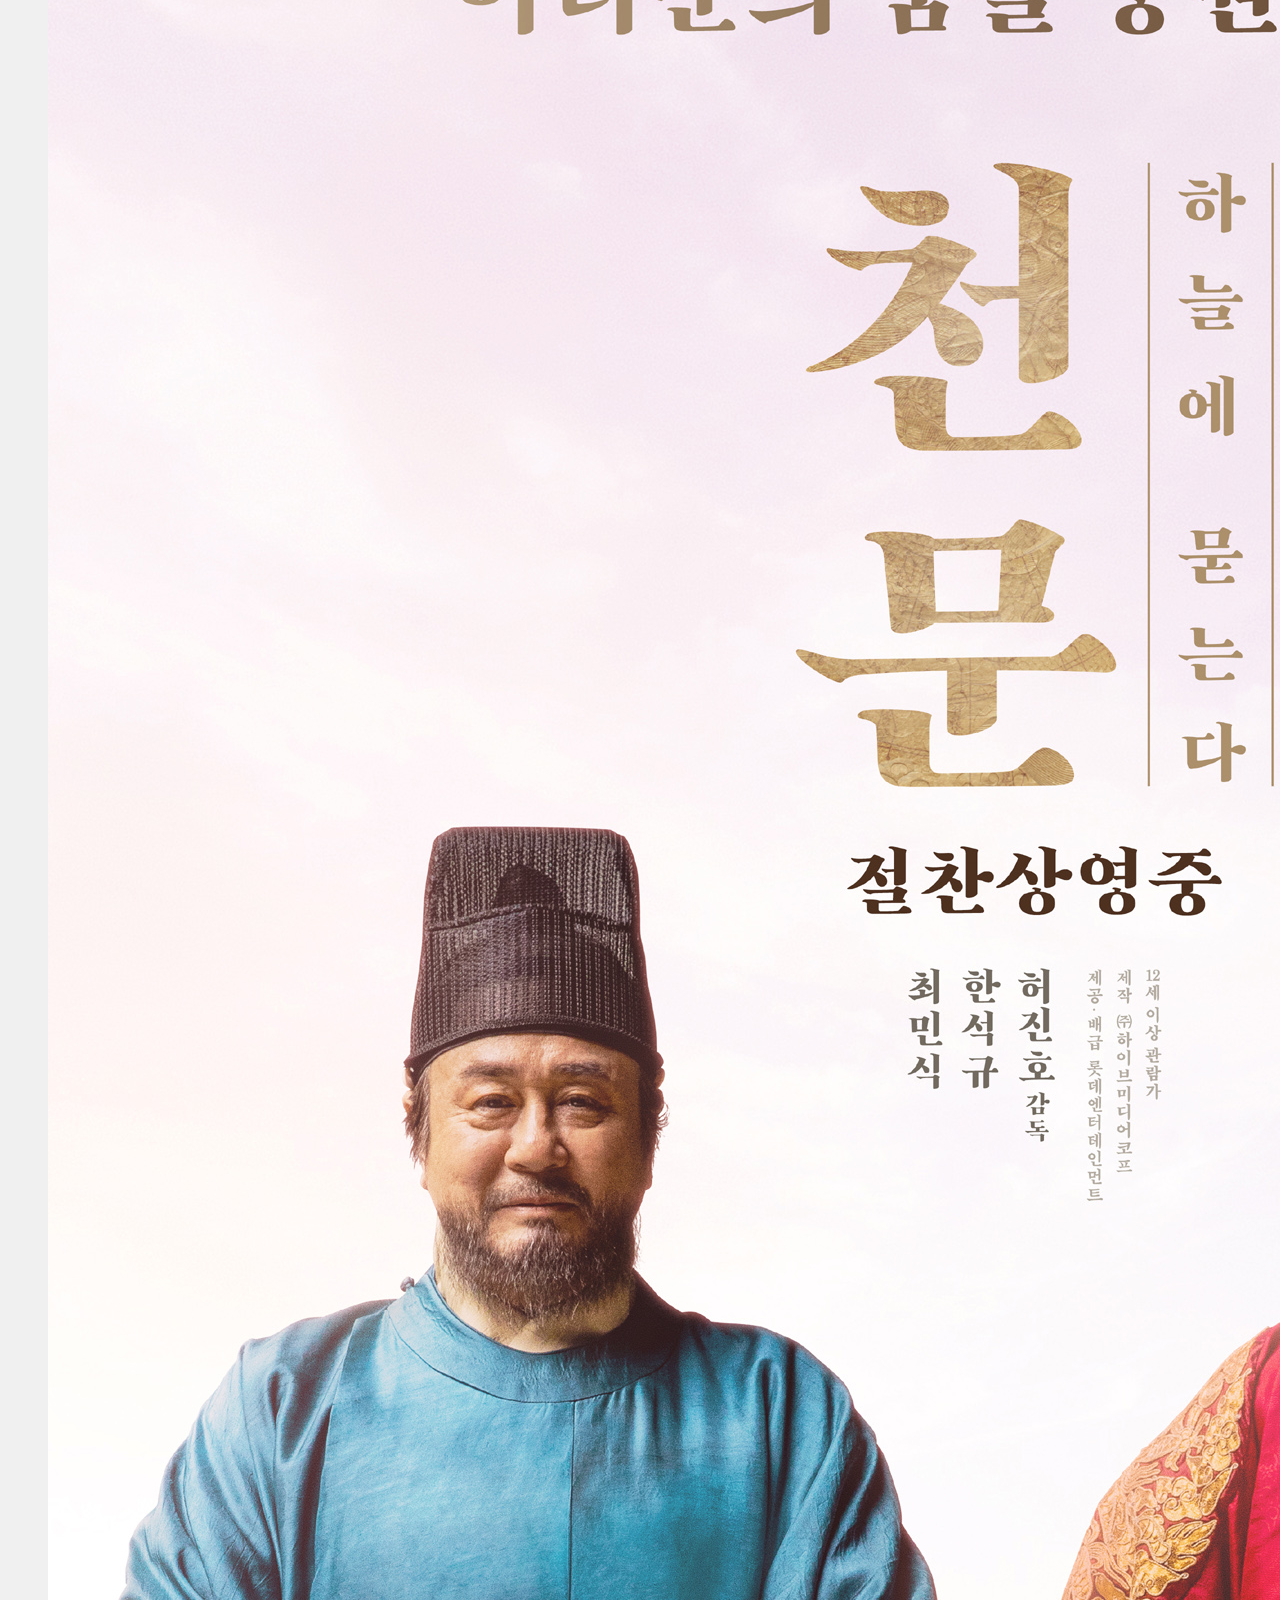
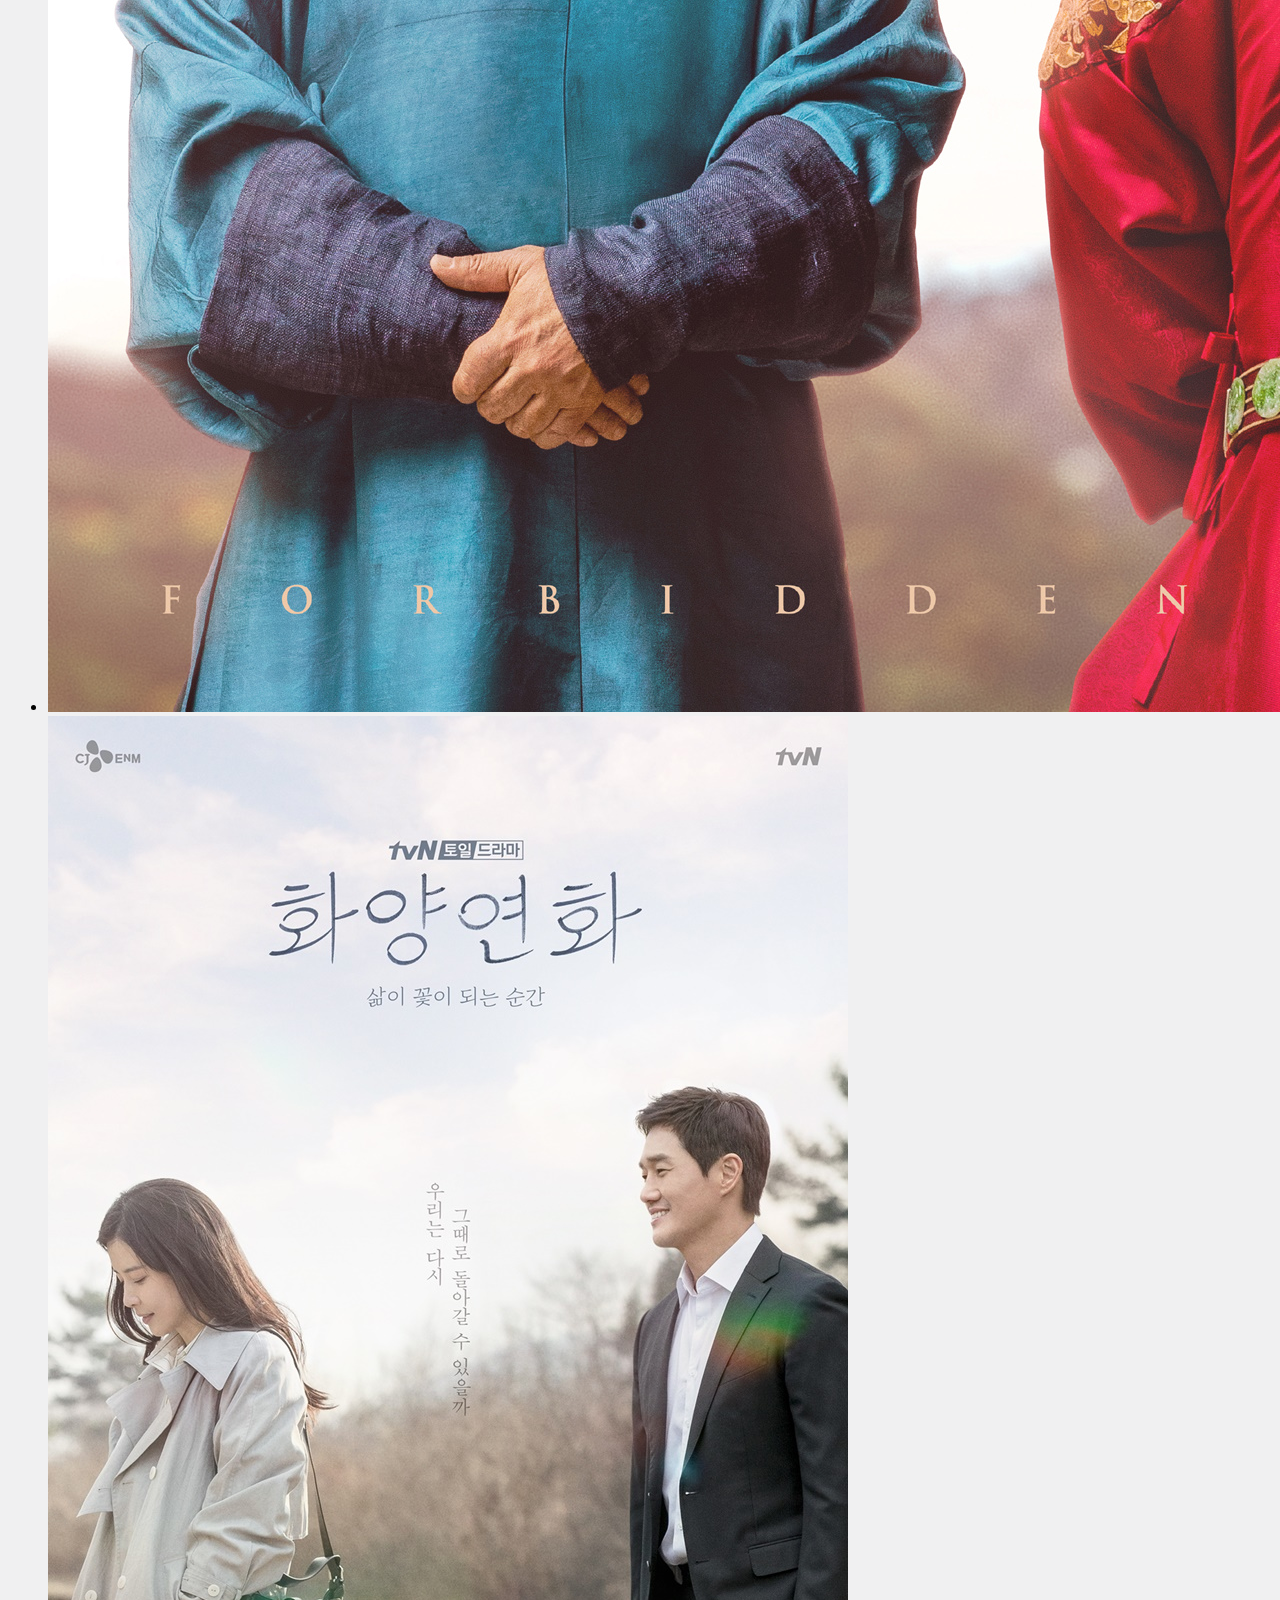
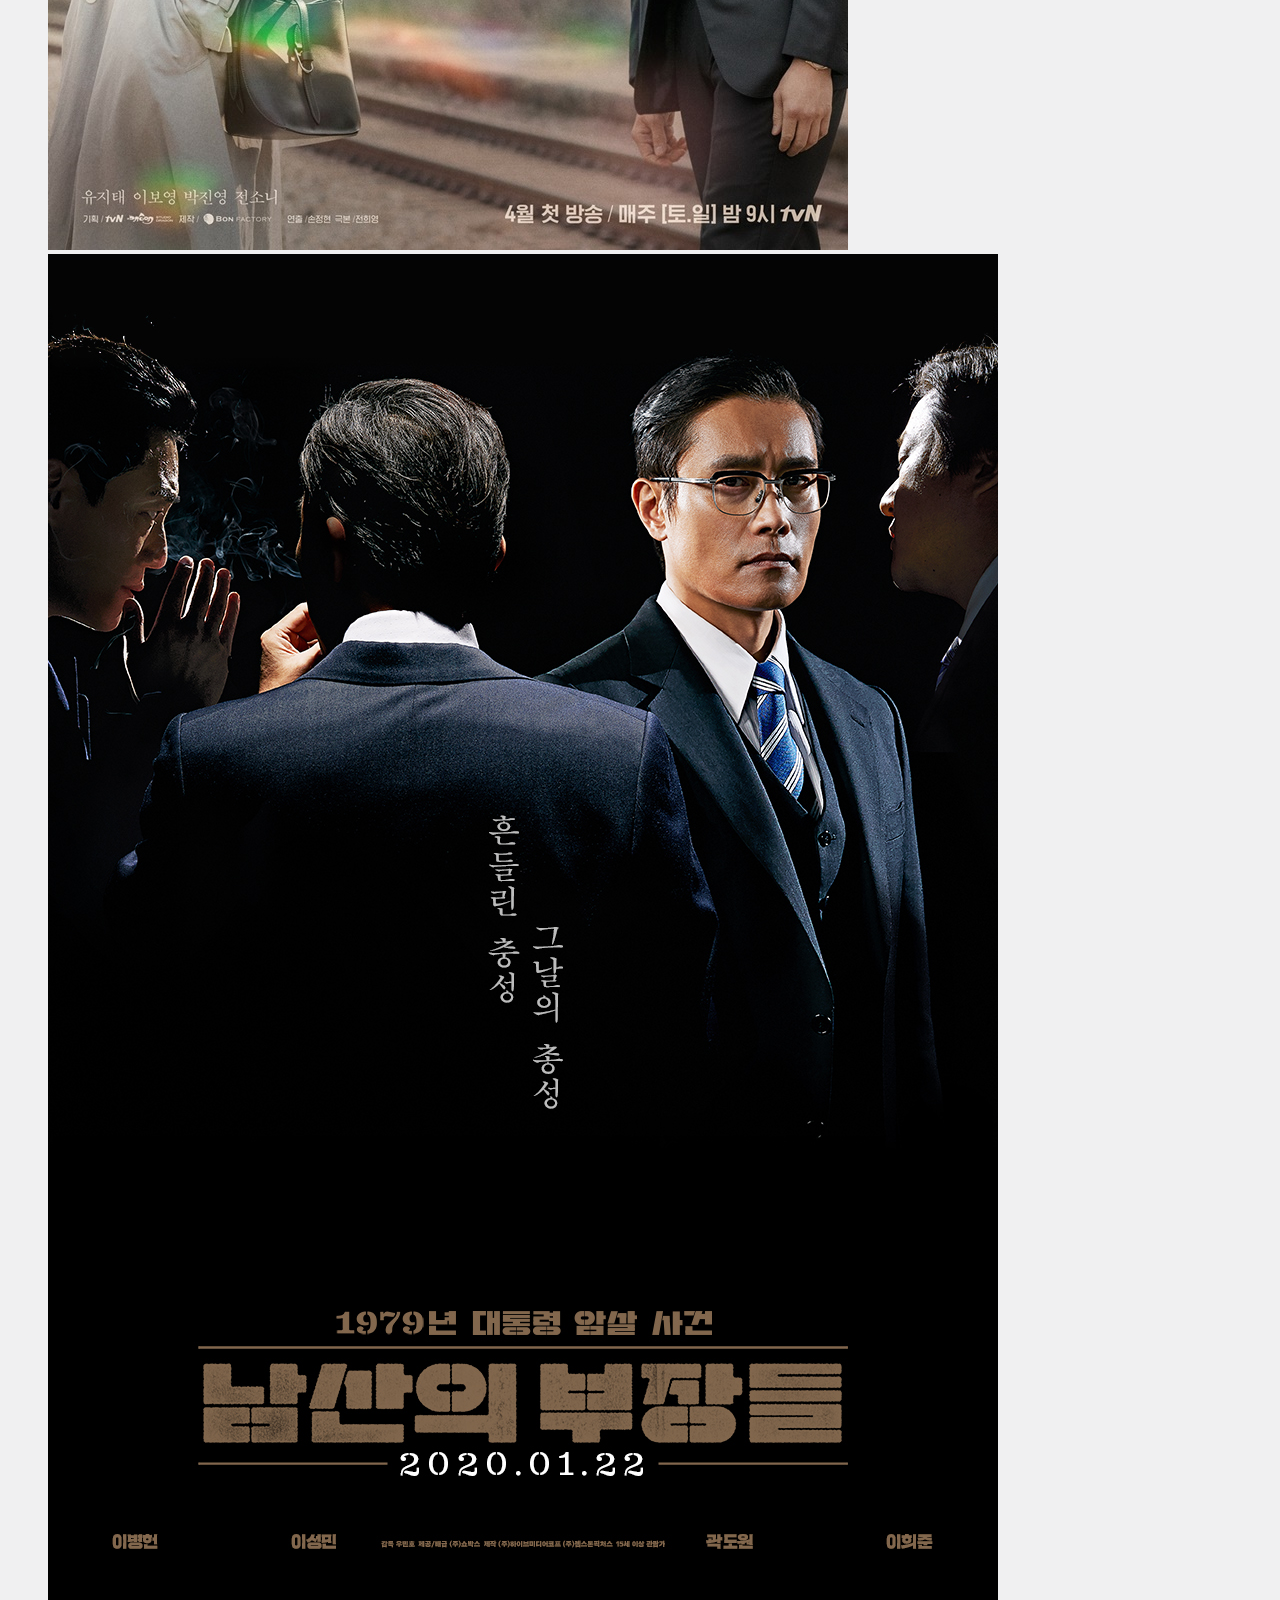
==== commit 88388338: "버그제거" ====
--- a/index.html
+++ b/index.html
@@ -36,51 +36,50 @@
   </head>
 
   <body id="page-top">
-
-    <!-- Navigation -->
+    <!-- Navigation Start -->
     <nav class="navbar navbar-expand-lg navbar-light fixed-top" id="mainNav">
-        <div class="container">
-          <a class="navbar-brand js-scroll-trigger" href="/index.html"><img src="img/logo_small.svg"></a>
-          <button class="navbar-toggler navbar-toggler-right custom-toggler" type="button" data-toggle="collapse" data-target="#navbarResponsive" aria-controls="navbarResponsive" aria-expanded="false" aria-label="Toggle navigation">
-            <span class="navbar-toggler-icon"></span>
-          </button>
-          <div class="collapse navbar-collapse flex-row-reverse" id="navbarResponsive">
-            <ul class="navbar-nav">
-              <li class="nav-item pl-3 pr-3">
-                <a class="nav-link js-scroll-trigger" href="/index.html">WORK</a>
-              </li>
-              <li class="nav-item dropdown pl-3 pr-3">
-                <a class="nav-link dropdown-toggle" href="#" id="navbarDropdown" role="button" data-toggle="dropdown" aria-haspopup="true" aria-expanded="false">
-                  SERVICE
-                </a>
-                <div class="dropdown-menu" aria-labelledby="navbarDropdown">
-                  <a class="dropdown-item" href="/">test</a>
-                  <a class="dropdown-item" href="/">test</a>
-                </div>
-              </li>
-              <li class="nav-item pl-3 pr-3">
-                <a class="nav-link js-scroll-trigger" href="/">ESTIMATE</a>
-              </li>
-              <li class="nav-item pl-3 pr-3">
-                <a class="nav-link js-scroll-trigger" href="/">SUPPORT</a>
-              </li>
-              <li class="nav-item pl-3 pr-3">
-                <a class="nav-link js-scroll-trigger" href="/">WE ARE</a>
-              </li>
-              <li class="nav-item pl-3 pr-5">
-                <a class="nav-link js-scroll-trigger" href="/">CONTACT</a>
-              </li>
-              <li class="nav-item">
-                <a class="nav-link button_lang current_lang btn btn-primary p-1 m-1" id="kor_click">Kor</a>
-              </li>
-              <li class="nav-item">
-                <a class="nav-link button_lang btn btn-primary p-1 m-1" id="eng_click">Eng</a>
-              </li>
-            </ul>
-          </div>
-        </div>
+      <div class="container-fluid">
+        <a class="navbar-brand" href="/index.html"><img src="img/logo_small.svg"></a>
+        <button class="navbar-toggler navbar-toggler-right custom-toggler" type="button" data-bs-toggle="collapse" data-bs-target="#navbarSupportedContent" aria-controls="navbarSupportedContent" aria-expanded="false" aria-label="Toggle navigation">
+          <span class="navbar-toggler-icon"></span>
+        </button>
+        <div class="collapse navbar-collapse" id="navbarSupportedContent">
+          <ul class="navbar-nav mb-2 mb-lg-0">
+            <li class="nav-item">
+              <a class="nav-link active" aria-current="page" href="#">WORK</a>
+            </li>
+            <li class="nav-item dropdown">
+              <a class="nav-link dropdown-toggle" href="#" id="navbarDropdown" role="button" data-bs-toggle="dropdown" aria-expanded="false">
+                SERVICE
+              </a>
+              <ul class="dropdown-menu" aria-labelledby="navbarDropdown">
+                <li><a class="dropdown-item" href="#">TEST</a></li>
+                <li><a class="dropdown-item" href="#">TEST</a></li>
+              </ul>
+            </li>
+            <li class="nav-item">
+              <a class="nav-link" href="#">ESTIMATE</a>
+            </li>
+            <li class="nav-item">
+              <a class="nav-link" href="#">SUPPORT</a>
+            </li>
+            <li class="nav-item pl-3 pr-3">
+              <a class="nav-link" href="/">WE ARE</a>
+            </li>
+            <li class="nav-item pl-3 pr-5">
+              <a class="nav-link" href="/">CONTACT</a>
+            </li>
+            <li class="nav-item">
+              <a class="nav-link button_lang current_lang btn btn-primary p-1 m-1" id="kor_click">Kor</a>
+            </li>
+            <li class="nav-item">
+              <a class="nav-link button_lang btn btn-primary p-1 m-1" id="eng_click">Eng</a>
+            </li>
+          </ul>
+        </div>
+      </div>
     </nav>
-    <!-- Navigation End--> 
+    <!-- Navigation End -->
 
 <!--First block-->
 <div id="vimeoWrap">
